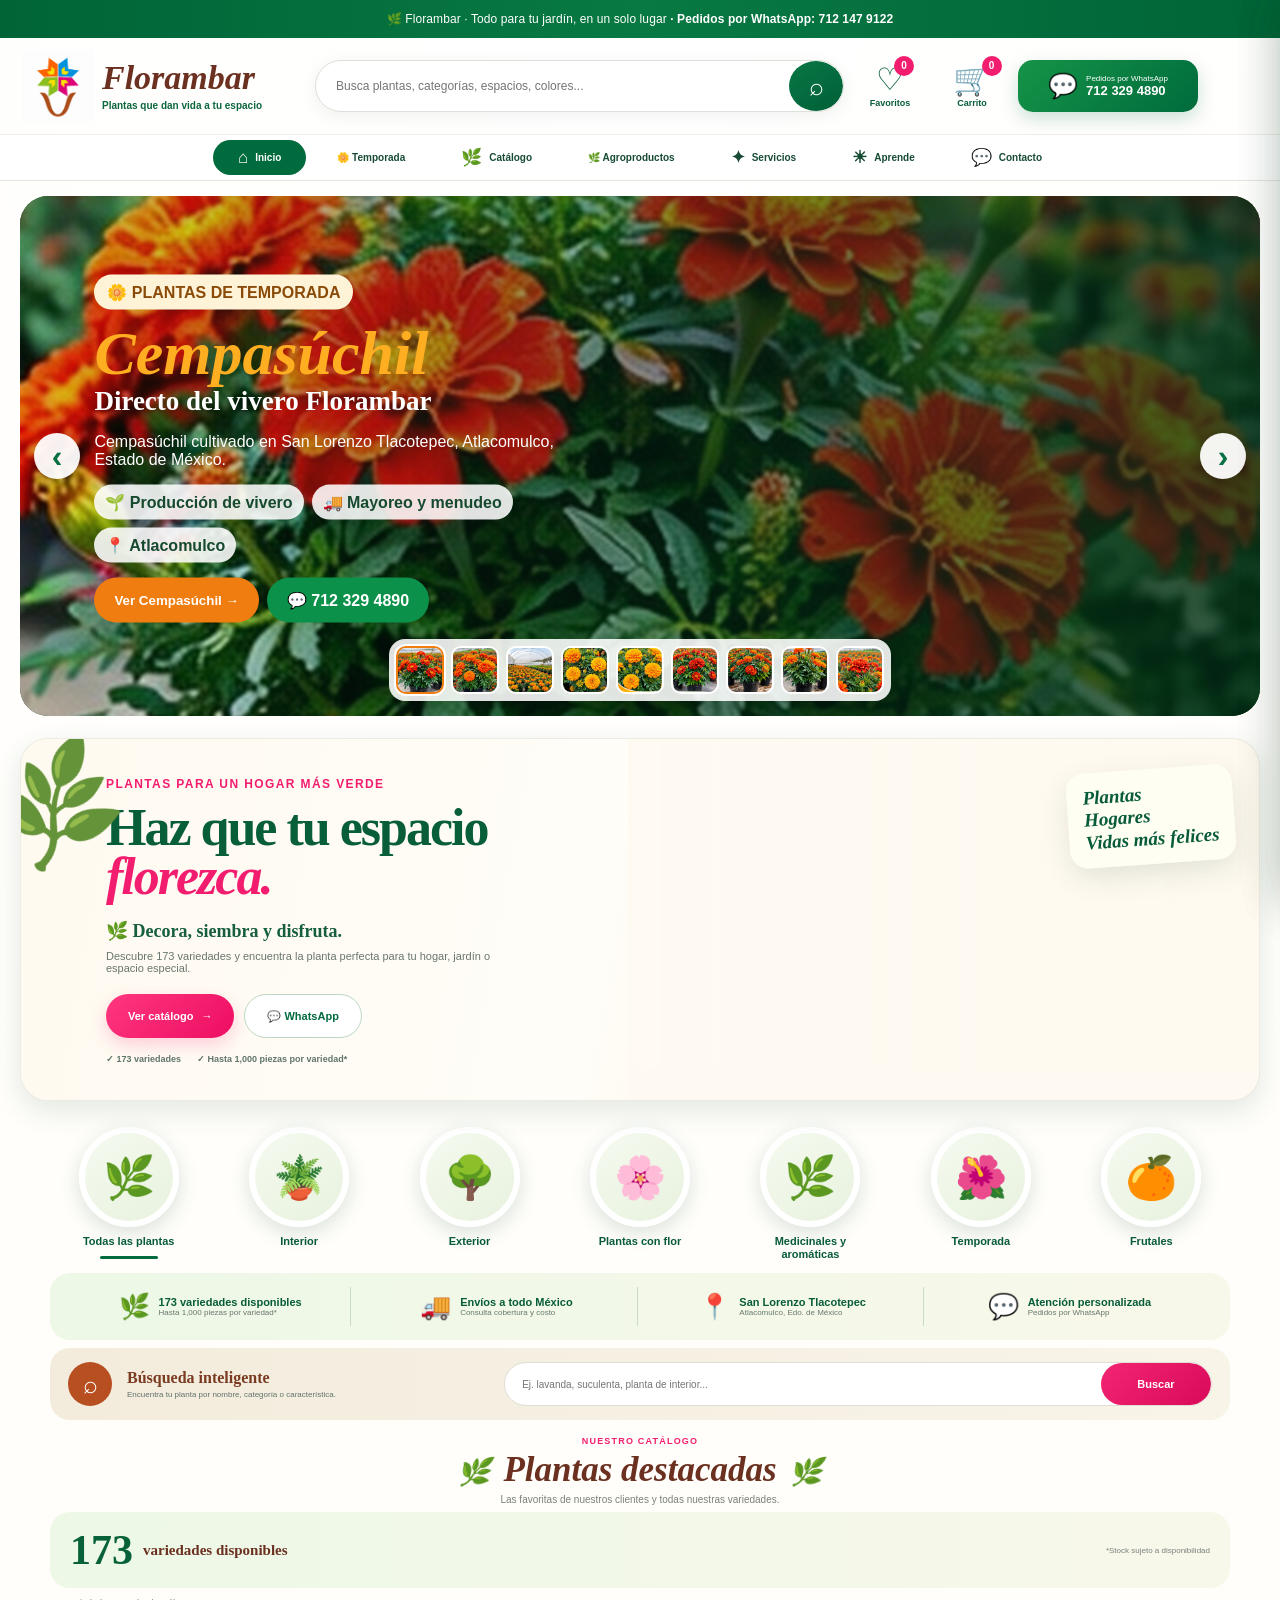
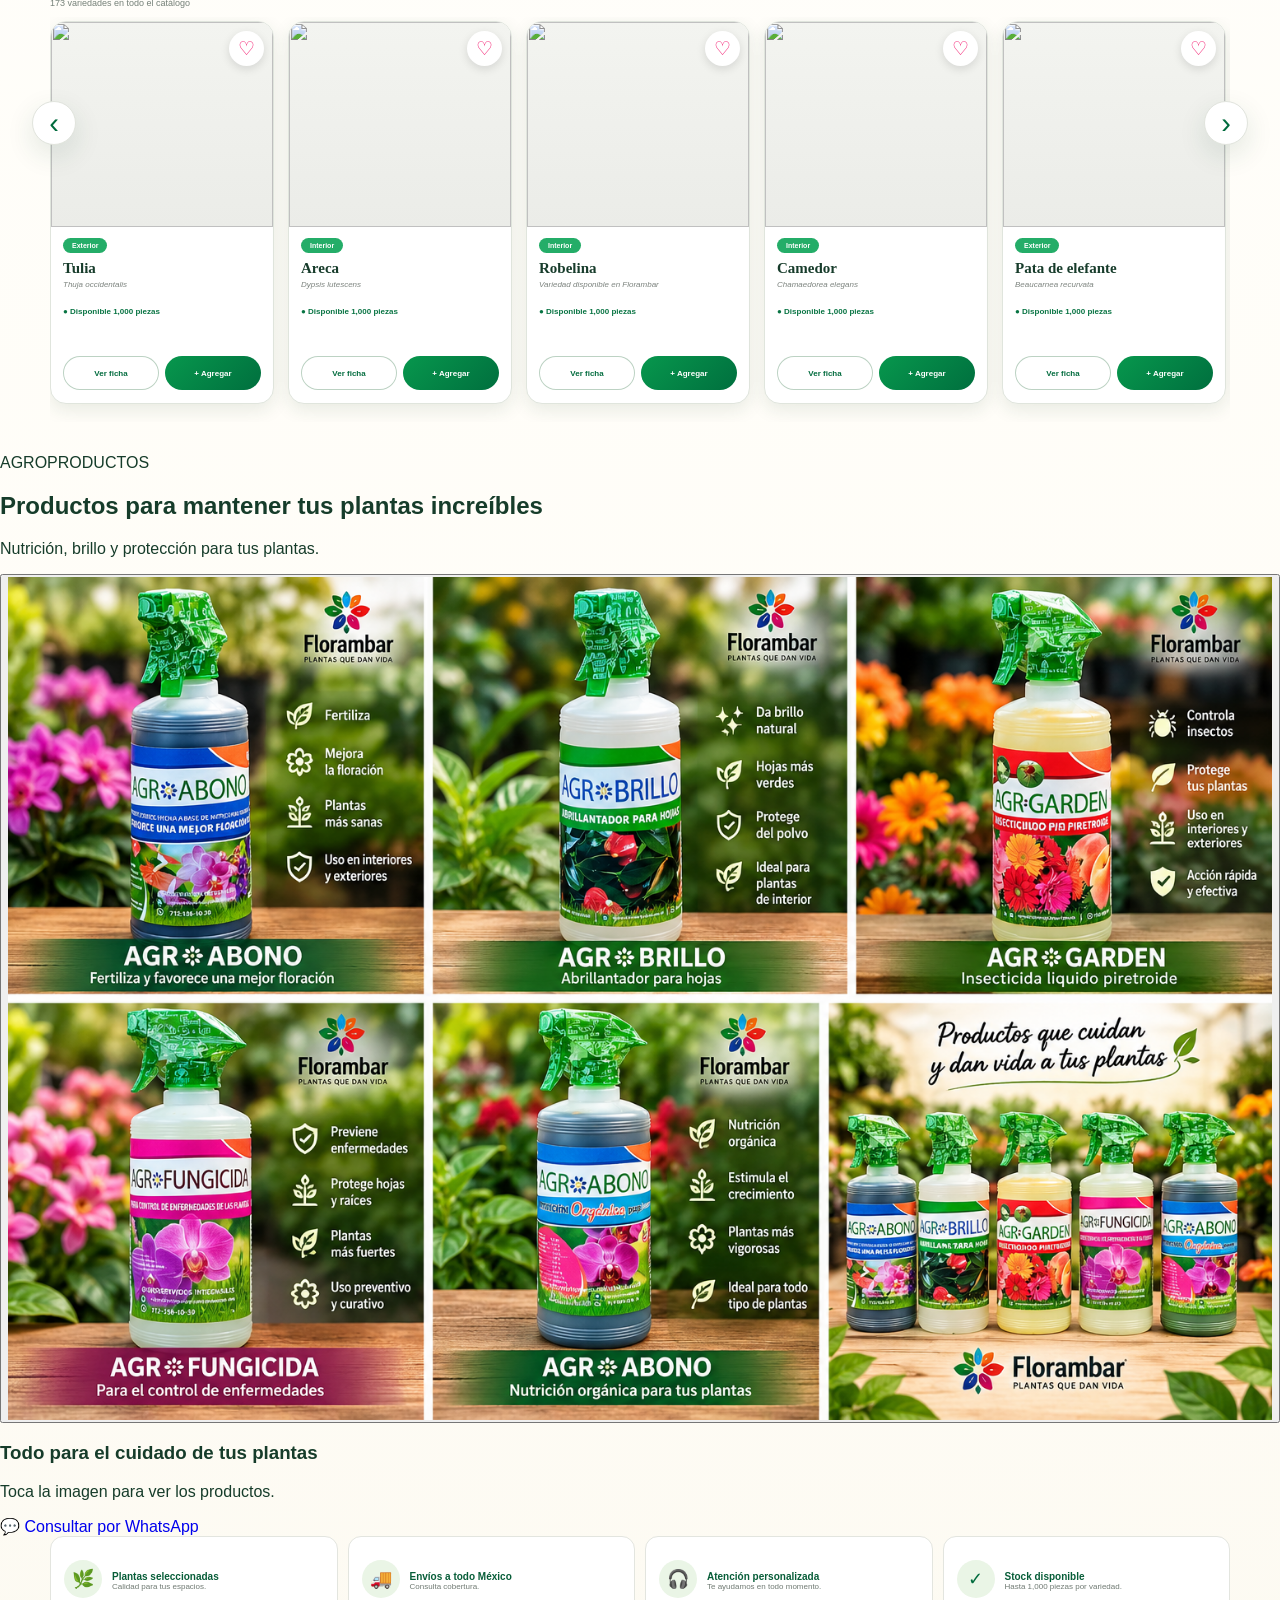
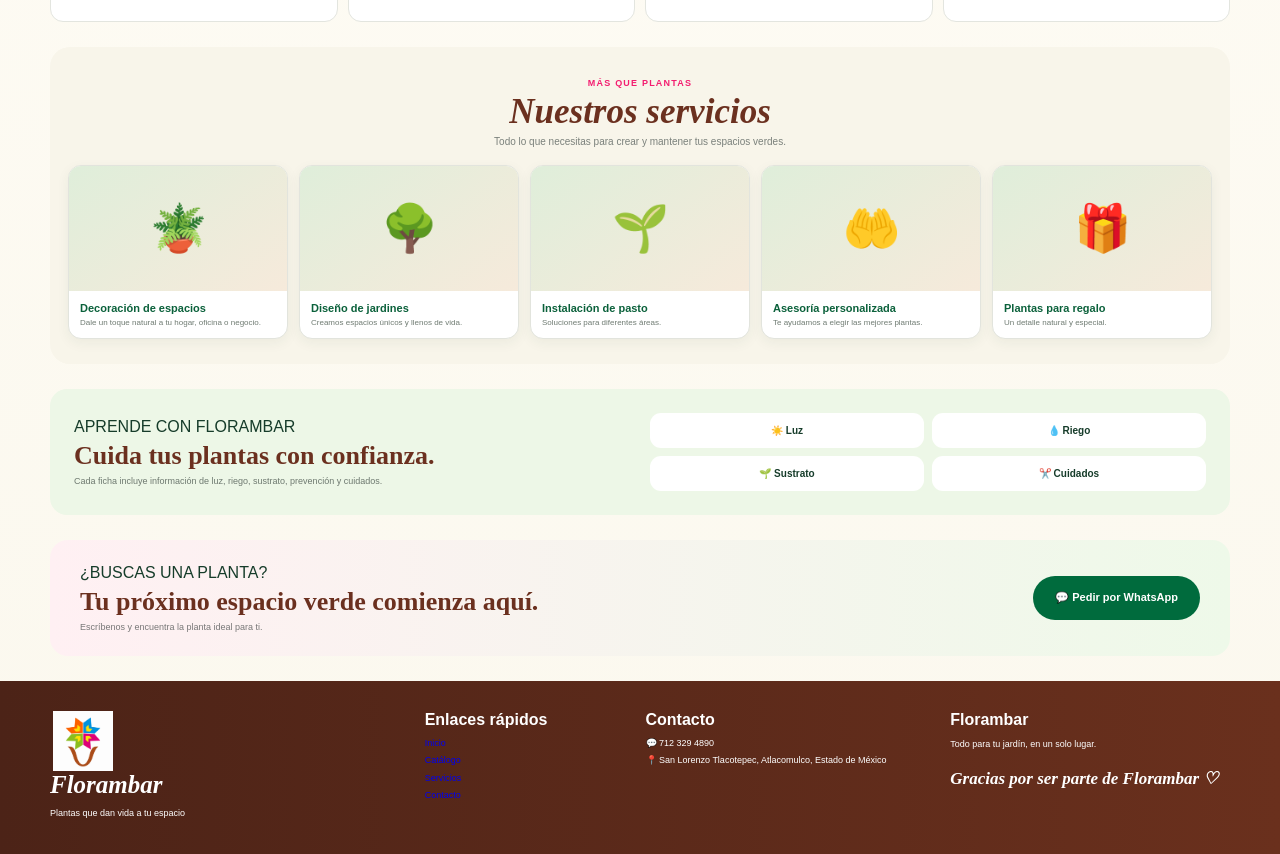
==== index.html @ 89f2dac3 "Force latest Cempasuchil gallery script" ====
<!DOCTYPE html><html lang="es"><head><meta charset="UTF-8"><meta name="viewport" content="width=device-width,initial-scale=1.0"><meta name="theme-color" content="#006b3d"><meta name="description" content="Florambar: catálogo de 173 variedades de plantas para hogar, jardín, interior y exterior en Atlacomulco, Estado de México."><title>Florambar | Plantas que dan vida a tu espacio</title><link rel="canonical" href="https://gertonyvazhez-cloud.github.io/florambar/"><meta name="robots" content="index, follow"><meta property="og:title" content="Florambar | Plantas que dan vida a tu espacio"><meta property="og:description" content="Conoce el catálogo Florambar: plantas para hogar, jardín, interior y exterior."><meta property="og:type" content="website"><meta property="og:url" content="https://gertonyvazhez-cloud.github.io/florambar/"><meta property="og:image" content="https://gertonyvazhez-cloud.github.io/florambar/logo.png"><link rel="icon" href="logo.png"><link rel="stylesheet" href="styles.css?v=8"><link rel="stylesheet" href="theme-reference.css?v=12"></head><body>
<div class="topbar"><span>🌿 Florambar · Todo para tu jardín, en un solo lugar</span><strong>WhatsApp: 712 329 4890</strong></div><header class="header"><a href="#inicio" class="brand"><img src="logo.png" alt="Florambar"><div class="brand-text"><strong>Florambar</strong><small>Plantas que dan vida a tu espacio</small></div></a><div class="header-search"><input id="header-search" type="search" placeholder="Busca plantas, categorías, espacios, colores..." autocomplete="off"><button id="header-search-btn" type="button" aria-label="Buscar">⌕</button></div><button class="header-action" id="open-favorites" type="button" aria-label="Favoritos"><span class="header-action-icon">♡<b id="fav-count">0</b></span><small>Favoritos</small></button><button class="header-action" id="open-cart" type="button" aria-label="Carrito"><span class="header-action-icon">🛒<b id="cart-count">0</b></span><small>Carrito</small></button><a class="header-whatsapp" href="https://wa.me/527123294890" target="_blank" rel="noopener"><span>💬</span><div><small>Pedidos por WhatsApp</small><b>712 329 4890</b></div></a><button class="menu-toggle" id="menu-toggle" type="button" aria-label="Abrir menú" aria-expanded="false" aria-controls="nav">☰</button></header><nav class="nav" id="nav"><a href="#inicio" class="active">Inicio</a><a href="#catalogo">Catálogo</a><a href="#servicios">Servicios</a><a href="#aprende">Aprende</a><a href="#contacto">Contacto</a></nav><main>
<section class="hero" id="inicio"><div class="hero-copy"><span class="hero-eyebrow">PLANTAS PARA UN HOGAR MÁS VERDE</span><h1 class="hero-title">Haz que tu espacio <span>florezca.</span></h1><p class="hero-message">🌿 Decora, siembra y disfruta.</p><p class="hero-secondary">Descubre 173 variedades y encuentra la planta perfecta para tu hogar, jardín o espacio especial.</p><div class="hero-actions"><a href="#catalogo" class="btn pink">Ver catálogo <span>→</span></a><a href="https://wa.me/527123294890" class="btn hero-whatsapp-btn" target="_blank" rel="noopener">💬 WhatsApp</a></div><div class="hero-trust"><span>✓ 173 variedades</span><span>✓ Hasta 1,000 piezas por variedad*</span></div></div><div class="hero-art"><div class="hero-glow"></div><div class="plant-pot"></div><div class="hero-floating-card"></div></div></section>
<section class="promo-strip"><div><b>173</b><span>variedades disponibles</span></div><i></i><div><b>1,000</b><span>piezas por variedad*</span></div><i></i><div><b>WhatsApp</b><span>atención directa</span></div></section><section class="category-section"><div class="mini-heading"><span>EXPLORA FLORAMBAR</span><h2>Encuentra tu planta ideal</h2><p>Elige una categoría.</p></div><div class="quick-cats"><button type="button" data-cat="Todos"><span class="cat-circle">🌿</span><b>Todas las plantas</b></button><button type="button" data-cat="Interior"><span class="cat-circle">🪴</span><b>Interior</b></button><button type="button" data-cat="Exterior"><span class="cat-circle">🌳</span><b>Exterior</b></button><button type="button" data-cat="Plantas con flor"><span class="cat-circle">🌸</span><b>Plantas con flor</b></button><button type="button" data-cat="Medicinales y aromáticas"><span class="cat-circle">🌿</span><b>Medicinales y aromáticas</b></button><button type="button" data-cat="Temporada"><span class="cat-circle">🌺</span><b>Temporada</b></button><button type="button" data-cat="Frutales"><span class="cat-circle">🍊</span><b>Frutales</b></button></div></section><section class="store-highlights"><div><span>🌿</span><p><strong>173 variedades disponibles</strong>Hasta 1,000 piezas por variedad*</p></div><div><span>🚚</span><p><strong>Envíos a todo México</strong>Consulta cobertura y costo</p></div><div><span>📍</span><p><strong>San Lorenzo Tlacotepec</strong>Atlacomulco, Edo. de México</p></div><div><span>💬</span><p><strong>Atención personalizada</strong>Pedidos por WhatsApp</p></div></section><section class="smart-search"><div class="search-icon">⌕</div><div class="search-text"><strong>Búsqueda inteligente</strong><small>Encuentra tu planta por nombre, categoría o característica.</small></div><div class="smart-search-field"><input id="catalog-search" type="search" placeholder="Ej. lavanda, suculenta, planta de interior..." autocomplete="off"><button id="catalog-search-btn" type="button">Buscar</button></div></section><section class="catalog-section" id="catalogo"><div class="section-heading catalog-title"><div><span class="section-eyebrow">NUESTRO CATÁLOGO</span><h2>Plantas destacadas</h2><p>Las favoritas de nuestros clientes y todas nuestras variedades.</p></div></div><div class="total-card"><div><strong id="total-number">173</strong><b id="total-label">variedades disponibles</b></div><small>*Stock sujeto a disponibilidad</small></div><div class="catalog-filter-area"><div class="catalog-filter-title"><span>⚙️</span><b>Filtrar catálogo</b></div><div class="filters" id="filters"><button class="active" data-filter="Todos" type="button">Todas</button><button data-filter="Plantas con flor" type="button">Plantas con flor</button><button data-filter="Interior" type="button">Interior</button><button data-filter="Exterior" type="button">Exterior</button><button data-filter="Frutales" type="button">Frutales</button><button data-filter="Medicinales y aromáticas" type="button">Medicinales y aromáticas</button><button data-filter="Huerto" type="button">Huerto</button><button data-filter="Temporada" type="button">Temporada</button></div></div><div class="availability"><span>🌱</span><div><b>Disponibilidad Florambar</b><strong>Hasta 1,000 piezas por variedad</strong><small>*Sujeto a disponibilidad.</small></div></div><div class="results-info" id="results-info"></div><div class="grid" id="catalog-grid"></div><div class="empty" id="empty" hidden><span>🌱</span><h3>No encontramos esa planta</h3><p>Prueba con otro nombre o categoría.</p><button class="btn orange" id="show-all" type="button">Ver todas las variedades</button></div></section><section class="benefits"><div><span class="benefit-icon">🌿</span><p><b>Plantas seleccionadas</b>Calidad para tus espacios.</p></div><div><span class="benefit-icon">🚚</span><p><b>Envíos a todo México</b>Consulta cobertura.</p></div><div><span class="benefit-icon">🎧</span><p><b>Atención personalizada</b>Te ayudamos en todo momento.</p></div><div><span class="benefit-icon">✓</span><p><b>Stock disponible</b>Hasta 1,000 piezas por variedad.</p></div></section><section class="info-section" id="servicios"><div class="section-heading center services-title"><div><span class="section-eyebrow">MÁS QUE PLANTAS</span><h2>Nuestros servicios</h2><p>Todo lo que necesitas para crear y mantener tus espacios verdes.</p></div></div><div class="service-grid"><article><div class="service-image">🪴</div><div class="service-copy"><h3>Decoración de espacios</h3><p>Dale un toque natural a tu hogar, oficina o negocio.</p></div></article><article><div class="service-image">🌳</div><div class="service-copy"><h3>Diseño de jardines</h3><p>Creamos espacios únicos y llenos de vida.</p></div></article><article><div class="service-image">🌱</div><div class="service-copy"><h3>Instalación de pasto</h3><p>Soluciones para diferentes áreas.</p></div></article><article><div class="service-image">🤲</div><div class="service-copy"><h3>Asesoría personalizada</h3><p>Te ayudamos a elegir las mejores plantas.</p></div></article><article><div class="service-image">🎁</div><div class="service-copy"><h3>Plantas para regalo</h3><p>Un detalle natural y especial.</p></div></article></div></section><section class="learn" id="aprende"><div><span class="eyebrow">APRENDE CON FLORAMBAR</span><h2>Cuida tus plantas con confianza.</h2><p>Cada ficha incluye información de luz, riego, sustrato, prevención y cuidados.</p></div><div class="learn-cards"><span>☀️ Luz</span><span>💧 Riego</span><span>🌱 Sustrato</span><span>✂️ Cuidados</span></div></section><section class="contact" id="contacto"><div><span class="eyebrow">¿BUSCAS UNA PLANTA?</span><h2>Tu próximo espacio verde comienza aquí.</h2><p>Escríbenos y encuentra la planta ideal para ti.</p></div><a class="btn green" href="https://wa.me/527123294890" target="_blank" rel="noopener">💬 Pedir por WhatsApp</a></section></main>
<footer><div class="footer-brand"><img src="logo.png" alt="Florambar"><b>Florambar</b><span>Plantas que dan vida a tu espacio</span></div><div><b>Enlaces rápidos</b><a href="#inicio">Inicio</a><a href="#catalogo">Catálogo</a><a href="#servicios">Servicios</a><a href="#contacto">Contacto</a></div><div><b>Contacto</b><span>💬 712 329 4890</span><span>📍 San Lorenzo Tlacotepec, Atlacomulco, Estado de México</span></div><div class="footer-social"><b>Florambar</b><p>Todo para tu jardín, en un solo lugar.</p><p class="footer-thanks">Gracias por ser parte de Florambar ♡</p></div></footer><nav class="mobile-bottom-nav"><a href="#inicio"><span>⌂</span>Inicio</a><a href="#catalogo"><span>🌿</span>Catálogo</a><a href="#servicios"><span>✦</span>Servicios</a><a href="#aprende"><span>☀</span>Aprende</a><a href="#contacto"><span>💬</span>Contacto</a></nav><div class="overlay" id="overlay"></div><aside class="drawer" id="cart-drawer"><button class="close" data-close type="button">×</button><h2>🛒 Tu carrito</h2><div id="cart-items"></div><div class="cart-bottom"><div>Total de productos: <b id="cart-total">0</b></div><button class="btn green full" id="whatsapp-cart" type="button">💬 Pedir por WhatsApp</button><button class="btn ghost full" id="clear-cart" type="button">Vaciar carrito</button></div></aside><aside class="drawer" id="fav-drawer"><button class="close" data-close type="button">×</button><h2>♡ Favoritos</h2><div id="fav-items"></div></aside><div class="modal" id="product-modal"><div class="modal-box"><button class="close" id="modal-close" type="button">×</button><img id="modal-image" alt=""><div class="modal-body"><span id="modal-cat" class="tag"></span><h2 id="modal-name"></h2><em id="modal-scientific"></em><p id="modal-desc"></p><div class="specs"><div><b>☀️ Luz</b><span id="m-light"></span></div><div><b>💧 Riego</b><span id="m-water"></span></div><div><b>🌱 Sustrato</b><span id="m-substrate"></span></div><div><b>🛡️ Prevención</b><span id="m-pests"></span></div><div><b>🌿 Cuidados</b><span id="m-care"></span></div></div><div class="modal-actions"><button class="btn green" id="modal-add" type="button">🛒 Agregar al carrito</button><a class="btn pink" id="modal-wa" target="_blank" rel="noopener">💬 WhatsApp</a></div></div></div></div><div class="toast" id="toast"></div>
<script src="script.js?v=8"></script><script src="image-upgrades.js?v=6"></script><script src="interaction-fixes.js?v=10"></script><script>
/* Respaldo directo: tocar una foto del catálogo dispara exactamente el botón Ver ficha de esa tarjeta. */
(function(){
 function abrirDesdeFoto(e){
  var img=e.target && e.target.closest ? e.target.closest('#catalog-grid .product-image-wrap img[data-id]') : null;
  if(!img)return;
  e.preventDefault();
  e.stopPropagation();
  var card=img.closest('.product-card');
  var btn=card && card.querySelector('[data-view]');
  if(btn){ btn.click(); return; }
  if(typeof openModal==='function') openModal(Number(img.getAttribute('data-id')));
 }
 document.addEventListener('click',abrirDesdeFoto,true);
 document.addEventListener('touchend',function(e){
  var img=e.target && e.target.closest ? e.target.closest('#catalog-grid .product-image-wrap img[data-id]') : null;
  if(!img)return;
  e.preventDefault();
  abrirDesdeFoto(e);
 },{capture:true,passive:false});
})();
window.addEventListener('load',function(){const btn=document.getElementById('menu-toggle'),nav=document.getElementById('nav');if(!btn||!nav)return;function closeMenu(){nav.classList.remove('open');btn.setAttribute('aria-expanded','false');btn.textContent='☰'}btn.onclick=function(e){e.preventDefault();e.stopPropagation();const opening=!nav.classList.contains('open');nav.classList.toggle('open',opening);btn.setAttribute('aria-expanded',opening?'true':'false');btn.textContent=opening?'×':'☰'};nav.querySelectorAll('a').forEach(a=>a.addEventListener('click',closeMenu));document.addEventListener('click',e=>{if(nav.classList.contains('open')&&!nav.contains(e.target)&&e.target!==btn)closeMenu()})});
</script></body></html>
---- styles.css ----
@import url('./theme-reference.css?v=4');

/* =========================================================
   FLORAMBAR — DISEÑO APROBADO 2026
   Desktop + tablet + móvil con la misma identidad visual
   ========================================================= */
:root{--fb-green:#006b3d;--fb-green2:#0b8b4e;--fb-pink:#f31d70;--fb-pink2:#ff4d8c;--fb-brown:#6b301f;--fb-cream:#fffdf7;--fb-soft:#f2f8ec;--fb-line:#e4e8df;--fb-text:#163c2a;--fb-muted:#788079;--fb-shadow:0 10px 28px rgba(21,78,47,.12);--fb-shadow2:0 18px 48px rgba(20,66,42,.17)}
*{box-sizing:border-box}html{scroll-behavior:smooth;scroll-padding-top:110px}body{margin:0;min-width:320px;overflow-x:hidden;background:radial-gradient(circle at 50% 0,#fff 0,#fffdf7 58%,#fbf8ee 100%);color:var(--fb-text);font-family:Arial,Helvetica,sans-serif}img{display:block;max-width:100%}.plant-photo-loading{filter:saturate(.75);opacity:.82}

/* TOP + HEADER */
.topbar{min-height:38px;padding:7px max(20px,calc((100vw - 1240px)/2));display:flex;align-items:center;justify-content:center;gap:12px;background:linear-gradient(90deg,#006437,#087943,#006437);color:#fff;font-size:12px;letter-spacing:.1px}.topbar span:after{content:'  ·  Pedidos por WhatsApp: 712 147 9122';font-weight:800}.topbar strong{display:none}.header{width:min(1240px,calc(100% - 34px));min-height:96px;margin:auto;display:grid;grid-template-columns:285px minmax(310px,1fr) 72px 72px 180px 52px;align-items:center;gap:10px;background:transparent}.brand{display:flex;align-items:center;gap:7px}.brand img{width:75px;height:72px;object-fit:contain}.brand-text strong{display:block;color:var(--fb-brown);font:italic 700 34px/1 Georgia,serif}.brand-text small{display:block;margin-top:5px;color:#0c663e;font-size:10px;font-weight:700}.header-search{height:52px;display:flex;overflow:hidden;border:1px solid #dce2da;border-radius:999px;background:#fff;box-shadow:0 4px 16px rgba(32,74,49,.07)}.header-search input{width:100%;min-width:0;padding:0 20px;border:0;outline:0;background:transparent;font-size:12px}.header-search button{width:54px;flex:0 0 54px;border:0;border-radius:50%;background:linear-gradient(145deg,#087746,#005f36);color:#fff;font-size:25px}.header-action{height:62px;border:0;background:transparent;color:#075e39;display:flex;flex-direction:column;align-items:center;justify-content:center;gap:3px}.header-action-icon{position:relative;font-size:31px;line-height:1}.header-action-icon b{position:absolute;right:-10px;top:-8px;min-width:20px;height:20px;padding:0 5px;border-radius:99px;background:var(--fb-pink);color:#fff;display:grid;place-items:center;font-size:10px}.header-action small{font-size:9px;font-weight:800}.header-whatsapp{min-height:52px;padding:7px 13px;border-radius:15px;background:linear-gradient(135deg,#159447,#006b3d);color:#fff;display:flex;align-items:center;justify-content:center;gap:8px;box-shadow:0 7px 18px rgba(0,105,58,.2)}.header-whatsapp>span{font-size:24px}.header-whatsapp small,.header-whatsapp b{display:block}.header-whatsapp small{font-size:8px}.header-whatsapp b{font-size:13px}.menu-toggle{display:grid;place-items:center;width:48px;height:48px;border:0;border-radius:50%;background:linear-gradient(145deg,#ff3180,#ef0c61);color:#fff;font-size:20px;box-shadow:0 6px 15px rgba(243,29,112,.22)}
.nav{min-height:47px;padding:5px 12px;display:flex;align-items:center;justify-content:center;gap:6px;border-top:1px solid #f0eee7;border-bottom:1px solid #e6e7df;background:rgba(255,255,255,.96)}.nav a{padding:9px 25px;border-radius:999px;color:#174b34;font-size:10px;font-weight:800}.nav a:hover,.nav a.active{background:var(--fb-green);color:#fff}

/* HERO */
.hero{position:relative;width:min(1240px,calc(100% - 34px));min-height:430px;margin:15px auto 20px;display:grid;grid-template-columns:49% 51%;overflow:hidden;border:1px solid rgba(23,83,50,.08);border-radius:28px;background:#fffaf1;box-shadow:var(--fb-shadow)}.hero:before{content:'🌿';position:absolute;z-index:7;left:-27px;top:7px;font-size:100px;transform:rotate(-25deg);filter:saturate(.75)}.hero-copy{position:relative;z-index:4;padding:55px 38px 48px 85px;background:linear-gradient(100deg,#fffaf0 0%,#fffdf8 92%,rgba(255,255,255,.18));display:flex;flex-direction:column;justify-content:center;align-items:flex-start}.hero-eyebrow{color:var(--fb-pink);font-size:12px;font-weight:900;letter-spacing:1.4px}.hero-title{max-width:530px;margin:12px 0 0;color:#075e38;font:700 60px/.95 Georgia,serif;letter-spacing:-2px}.hero-title span{display:block;color:var(--fb-pink);font-style:italic}.hero-message{margin:17px 0 0;color:#155e3e;font:700 18px/1.35 Georgia,serif}.hero-secondary{max-width:420px;margin:7px 0 0;color:#68766d;font-size:11px}.hero-actions{margin-top:20px;display:flex;gap:10px;flex-wrap:wrap}.btn{min-height:44px;padding:11px 22px;border:0;border-radius:999px;display:inline-flex;align-items:center;justify-content:center;gap:8px;font-size:11px;font-weight:900}.btn.pink{background:linear-gradient(135deg,#ff377f,#ed0d62);color:#fff;box-shadow:0 7px 18px rgba(242,31,112,.2)}.btn.green{background:var(--fb-green);color:#fff}.btn.ghost{border:1px solid #dfe3dd;background:#fff;color:var(--fb-green)}.btn.full{width:100%}.hero-whatsapp-btn{border:1px solid #bcd7c5;background:#fff;color:var(--fb-green)}.hero-trust{margin-top:16px;display:flex;gap:16px;flex-wrap:wrap;color:#60746a;font-size:9px;font-weight:800}.hero-art{position:relative;min-height:430px;background-image:linear-gradient(90deg,rgba(255,255,255,.02),rgba(2,74,40,.04)),url('https://commons.wikimedia.org/wiki/Special:Redirect/file/Indoor%20Monstera%20deliciosa.jpg?width=1600');background-size:cover;background-position:center}.hero-art:after{content:'Plantas\A Hogares\A Vidas más felices';white-space:pre;position:absolute;right:25px;top:30px;padding:14px 16px;border-radius:18px;background:rgba(255,255,244,.88);color:#075b38;font:italic 700 19px/1.18 Georgia,serif;transform:rotate(-4deg);box-shadow:var(--fb-shadow)}.hero-glow,.plant-pot,.hero-floating-card{display:none}

/* CATEGORÍAS + INFO */
.promo-strip{display:none}.category-section,.store-highlights,.smart-search,.catalog-section,.info-section,.benefits,.learn,.contact{width:min(1180px,calc(100% - 34px));margin-left:auto;margin-right:auto}.category-section{margin-bottom:17px}.mini-heading{display:none}.quick-cats{margin-top:0;display:grid;grid-template-columns:repeat(7,1fr);gap:13px}.quick-cats button{padding:6px;border:0;background:transparent;color:#075b38;display:flex;flex-direction:column;align-items:center;gap:8px}.cat-circle{width:100px;height:100px;border:6px solid #fff;border-radius:50%;display:grid;place-items:center;background:linear-gradient(145deg,#f5faef,#e8f2df);box-shadow:0 6px 20px rgba(24,82,48,.16);font-size:42px;transition:.2s}.quick-cats button:hover .cat-circle{transform:translateY(-4px);box-shadow:0 10px 25px rgba(24,82,48,.2)}.quick-cats b{max-width:110px;text-align:center;font-size:11px;line-height:1.2}.quick-cats button:first-child:after{content:'';width:58px;height:3px;border-radius:99px;background:var(--fb-green)}.store-highlights{margin-bottom:20px;padding:14px 20px;display:grid;grid-template-columns:repeat(4,1fr);gap:5px;border-radius:20px;background:linear-gradient(90deg,#edf8e7,#f8f8ea)}.store-highlights>div{padding:5px 14px;display:flex;align-items:center;justify-content:center;gap:9px;border-right:1px solid #c9dbc7}.store-highlights>div:last-child{border:0}.store-highlights>div>span{font-size:25px}.store-highlights p{margin:0;color:#69776d;font-size:8px}.store-highlights strong{display:block;color:#075c38;font-size:11px}.smart-search{margin-bottom:25px;padding:14px 18px;display:grid;grid-template-columns:48px minmax(210px,.75fr) minmax(330px,1.45fr);align-items:center;gap:11px;border-radius:20px;background:linear-gradient(90deg,#f3ecdd,#f8f4e8)}.search-icon{width:44px;height:44px;border-radius:50%;display:grid;place-items:center;background:#b84f20;color:#fff;font-size:25px}.search-text strong{display:block;color:#7a3b21;font:700 16px Georgia,serif}.search-text small{display:block;margin-top:3px;color:#617269;font-size:8px}.smart-search-field{height:44px;display:flex;overflow:hidden;border:1px solid #e1ddd4;border-radius:999px;background:#fff}.smart-search-field input{width:100%;min-width:0;padding:0 17px;border:0;outline:0;background:transparent;font-size:10px}.smart-search-field button{min-width:110px;border:0;border-radius:999px;background:linear-gradient(135deg,#f22573,#d90a59);color:#fff;font-size:11px;font-weight:900}

/* CATÁLOGO */
.catalog-section{position:relative;margin-bottom:32px}.section-heading{text-align:center}.section-eyebrow{color:var(--fb-pink);font-size:9px;font-weight:900;letter-spacing:1.2px}.section-heading h2{margin:4px 0 0;color:var(--fb-brown);font:italic 700 35px/1.05 Georgia,serif}.section-heading p{margin:5px 0 0;color:#7a807b;font-size:10px}.catalog-title{margin-bottom:13px}.catalog-title h2:before,.catalog-title h2:after{content:'🌿';margin:0 12px;font-size:27px}.total-card{min-height:76px;margin-bottom:10px;padding:11px 20px;display:flex;align-items:center;justify-content:space-between;border-radius:20px;background:linear-gradient(90deg,#edf8e7,#f8f8ea)}.total-card>div{display:flex;align-items:center;gap:10px}.total-card strong{color:#07623a;font:700 42px Georgia,serif}.total-card b{color:var(--fb-brown);font:700 15px Georgia,serif}.total-card small{color:#7c817d;font-size:8px}.catalog-filter-area,#filters,.availability{display:none!important}.results-info{min-height:15px;margin:8px 0;color:#758078;font-size:9px}.catalog-carousel-controls{position:relative;height:0;z-index:20}.catalog-arrow{position:absolute;top:150px;z-index:25;width:44px;height:44px;border:1px solid #e1e4dd;border-radius:50%;background:#fff;color:var(--fb-green);font-size:29px;box-shadow:var(--fb-shadow)}.catalog-arrow-prev{left:-18px}.catalog-arrow-next{right:-18px}#catalog-grid{display:flex!important;gap:14px;overflow-x:auto;overflow-y:hidden;padding:4px 2px 18px;scroll-behavior:smooth;scroll-snap-type:x mandatory;scrollbar-width:none}#catalog-grid::-webkit-scrollbar{display:none}#catalog-grid .product-card{position:relative;flex:0 0 calc((100% - 56px)/5);min-width:0;overflow:hidden;scroll-snap-align:start;border:1px solid #e0e5dd;border-radius:16px;background:#fff;box-shadow:0 6px 18px rgba(28,72,44,.10);transition:.2s}#catalog-grid .product-card:hover{transform:translateY(-3px);box-shadow:0 12px 28px rgba(28,72,44,.15)}.product-image-wrap{position:relative;width:100%;height:235px;overflow:hidden;background:linear-gradient(#f3f4f0,#ebece8)}.product-image-wrap>img{width:100%;height:100%;object-fit:cover;object-position:center}.favorite{position:absolute;z-index:5;top:9px;right:9px;width:35px;height:35px;padding:0;border:0;border-radius:50%;display:grid;place-items:center;background:#fff;color:var(--fb-pink);font-size:19px;box-shadow:0 3px 10px rgba(0,0,0,.12)}.favorite.active{background:var(--fb-pink);color:#fff}.product-body{padding:11px 12px 13px;display:flex;flex-direction:column;min-height:176px}.product-body .tag,.modal-body .tag{display:inline-block;align-self:flex-start;padding:4px 9px;border-radius:999px;background:#24ad68;color:#fff;font-size:7px;font-weight:800}.product-body h3{margin:7px 0 0;color:#173c2b;font:700 15px Georgia,serif}.product-scientific{min-height:20px;margin-top:3px;color:#7c837e;font-size:8px;font-style:italic}.product-body p{display:none}.product-stock{margin:7px 0;color:#087443;font-size:8px;font-weight:800}.product-actions{margin-top:auto;display:grid;grid-template-columns:1fr 1fr;gap:6px}.product-actions button{min-height:34px;padding:5px 7px;border-radius:999px;font-size:8px;font-weight:900}.product-actions .view{border:0;background:#fff;color:var(--fb-green);box-shadow:inset 0 0 0 1px #bcd2c3}.product-actions .add{border:0;background:linear-gradient(135deg,#07974d,#006f3e);color:#fff}.empty{padding:30px;text-align:center;border:1px dashed #ccd6cd;border-radius:14px;background:#fff}

/* SERVICIOS / BENEFICIOS / CONTACTO */
.info-section{margin-bottom:25px;padding:25px 18px;border-radius:20px;background:#f8f5ea}.service-grid{margin-top:18px;display:grid;grid-template-columns:repeat(5,1fr);gap:11px}.service-grid article{overflow:hidden;border:1px solid #e2e4dd;border-radius:13px;background:#fff;box-shadow:0 4px 13px rgba(28,70,44,.06)}.service-image{height:125px;display:grid;place-items:center;background:linear-gradient(145deg,#dfeeda,#f6eadb);font-size:46px}.service-copy{padding:11px}.service-copy h3{margin:0;color:#0b613b;font-size:11px}.service-copy p{margin:4px 0 0;color:#6f7b72;font-size:8px}.benefits{margin-bottom:25px;display:grid;grid-template-columns:repeat(4,1fr);gap:10px}.benefits>div{min-height:86px;padding:13px;display:flex;align-items:center;gap:10px;border:1px solid #e3e5df;border-radius:13px;background:#fff}.benefit-icon{width:38px;height:38px;flex:0 0 38px;border-radius:50%;display:grid;place-items:center;background:#eaf5e6;color:var(--fb-green);font-size:18px}.benefits b{display:block;color:#075d38;font-size:10px}.benefits p{margin:3px 0 0;color:#707a73;font-size:8px}.learn{margin-bottom:25px;padding:24px;display:grid;grid-template-columns:1fr 1fr;align-items:center;gap:20px;border-radius:17px;background:#edf7e7}.learn h2{margin:5px 0;color:var(--fb-brown);font:700 26px Georgia,serif}.learn p{margin:0;color:#6d786f;font-size:9px}.learn-cards{display:grid;grid-template-columns:1fr 1fr;gap:8px}.learn-cards span{padding:12px;border-radius:11px;background:#fff;text-align:center;font-size:10px;font-weight:800}.contact{margin-bottom:25px;padding:24px 30px;display:grid;grid-template-columns:1fr auto;align-items:center;gap:18px;border-radius:18px;background:linear-gradient(90deg,#fff0f3,#eef9e9)}.contact h2{margin:5px 0;color:var(--fb-brown);font:700 26px Georgia,serif}.contact p{margin:0;color:#777;font-size:9px}footer{padding:30px max(20px,calc((100vw - 1180px)/2));display:grid;grid-template-columns:1.25fr .7fr 1fr 1fr;gap:25px;background:linear-gradient(90deg,#4c2317,#6a301d);color:#fff}.footer-brand img{width:65px;height:60px;object-fit:contain}.footer-brand b{display:block;font:italic 700 25px Georgia,serif}.footer-brand span,footer a,footer span,footer p{font-size:9px;line-height:1.5}footer>div>b{display:block;margin-bottom:8px}footer a,footer span{display:block;margin:4px 0}.footer-thanks{font:italic 700 17px Georgia,serif}.mobile-bottom-nav{display:none}

/* DRAWERS */
.overlay{position:fixed;inset:0;z-index:200;background:rgba(10,35,23,.4);opacity:0;visibility:hidden;transition:.2s}.overlay.show{opacity:1;visibility:visible}.drawer{position:fixed;z-index:220;top:0;right:0;width:min(410px,94vw);height:100dvh;padding:28px 22px;background:#fff;transform:translateX(105%);transition:.25s;overflow:auto;box-shadow:-18px 0 45px rgba(20,55,36,.2)}.drawer.open{transform:none}.close{border:0;border-radius:50%;background:#f2f3ef;width:40px;height:40px;font-size:25px}.cart-item,.fav-item{display:grid;grid-template-columns:65px 1fr auto;gap:10px;align-items:center;padding:10px 0;border-bottom:1px solid #eee}.cart-item img,.fav-item img{width:65px;height:65px;border-radius:10px;object-fit:cover}.cart-controls{display:flex;gap:8px;align-items:center;margin-top:7px}.cart-controls button,.remove-item{border:0;border-radius:99px;padding:6px 9px}.cart-bottom{position:sticky;bottom:0;padding-top:15px;background:#fff}

/* FICHA TÉCNICA — como la referencia aprobada */
.modal{position:fixed;inset:0;z-index:300;padding:22px;display:none;align-items:center;justify-content:center;overflow:auto;background:rgba(8,31,20,.58)}.modal.show{display:flex}.modal-box{position:relative;width:min(1120px,96vw);max-height:92vh;margin:auto;overflow:hidden;display:grid;grid-template-columns:minmax(390px,45%) minmax(0,55%);grid-template-rows:auto 1fr;border-radius:24px;background:#fff;box-shadow:0 28px 80px rgba(8,38,23,.3)}.modal-box>#modal-image{grid-column:1;grid-row:1 / span 2;width:100%;height:100%;min-height:650px;max-height:92vh;object-fit:cover;object-position:center;background:#edf3e9}.modal-box>#ficha-navigation{grid-column:2;grid-row:1;margin:0!important;padding:19px 24px 9px!important;border-bottom:1px solid #edf0eb}.modal-body{grid-column:2;grid-row:2;min-width:0;overflow-y:auto;padding:16px 32px 32px!important}.modal-body .tag{font-size:9px}.modal-body h2{margin:10px 0 3px;color:var(--fb-brown);font:700 36px/1.05 Georgia,serif}.modal-body>em{display:block;color:#7b837e;font-size:13px}.modal-body>p{margin:12px 0;line-height:1.55;color:#647067;font-size:11px}.specs{display:grid;grid-template-columns:1fr 1fr;gap:10px}.specs>div{padding:13px;border-radius:13px;background:#f6f8f4;border:1px solid #edf0ea}.specs>div b{display:block;color:#087043;font-size:10px}.specs>div span{display:block;margin-top:5px;color:#68736b;font-size:9px;line-height:1.35}.modal-actions{margin-top:14px;display:grid;grid-template-columns:1.2fr 1fr;gap:9px}.modal .close{position:absolute;z-index:30;top:12px;right:12px;background:#fff;box-shadow:0 3px 12px rgba(0,0,0,.15)}.toast{position:fixed;z-index:500;left:50%;bottom:28px;transform:translate(-50%,30px);padding:10px 16px;border-radius:99px;background:#173c2b;color:#fff;opacity:0;visibility:hidden;transition:.2s}.toast.show{opacity:1;visibility:visible;transform:translate(-50%,0)}

/* TABLET */
@media(max-width:1050px){.header{grid-template-columns:235px minmax(220px,1fr) 58px 58px 150px 48px}.brand img{width:62px;height:58px}.brand-text strong{font-size:26px}.brand-text small{font-size:8px}.nav a{padding:8px 16px}.hero{grid-template-columns:50% 50%}.hero-copy{padding-left:55px}.hero-title{font-size:47px}.cat-circle{width:78px;height:78px;font-size:33px}.quick-cats{gap:6px}#catalog-grid .product-card{flex-basis:calc((100% - 42px)/4)}.service-grid{grid-template-columns:repeat(3,1fr)}}

/* MÓVIL */
@media(max-width:700px){body{padding-bottom:72px}.topbar{min-height:32px;padding:6px 8px;white-space:nowrap;overflow:hidden;text-overflow:ellipsis;font-size:9px}.topbar span{overflow:hidden;text-overflow:ellipsis}.header{width:100%;min-height:72px;padding:7px 10px;grid-template-columns:minmax(0,1fr) 48px 48px 48px;gap:4px;border-bottom:1px solid #eee9df}.brand{gap:3px}.brand img{width:51px;height:49px}.brand-text strong{font-size:21px}.brand-text small{font-size:7px;line-height:1.1}.header-search,.header-whatsapp{display:none}.header-action{width:48px;height:48px}.header-action-icon{font-size:24px}.header-action small{font-size:7px}.menu-toggle{width:46px;height:46px;font-size:18px}.nav{position:absolute;top:104px;left:8px;right:8px;z-index:120;display:none;padding:8px;flex-direction:column;align-items:stretch;gap:3px;border:1px solid #e5e6df;border-radius:15px;box-shadow:0 18px 38px rgba(20,62,38,.2)}.nav.open{display:flex}.nav a{width:100%;padding:11px;text-align:center}
.hero{width:calc(100% - 16px);min-height:0;margin:9px auto 14px;grid-template-columns:1fr;border-radius:20px}.hero:before{font-size:60px;left:-22px;top:5px}.hero-copy{min-height:285px;padding:31px 22px 27px 38px}.hero-eyebrow{font-size:9px}.hero-title{max-width:340px;font-size:40px;line-height:.96}.hero-message{font-size:14px}.hero-secondary{font-size:9px}.hero-actions{margin-top:15px}.hero-actions .btn{min-height:40px;padding:9px 16px}.hero-trust{font-size:8px}.hero-art{min-height:260px;background-position:center}.hero-art:after{right:12px;top:13px;padding:9px 11px;font-size:13px}
.category-section,.store-highlights,.smart-search,.catalog-section,.info-section,.benefits,.learn,.contact{width:calc(100% - 16px)}.quick-cats{display:flex;gap:8px;overflow-x:auto;padding:3px 2px 10px;scroll-snap-type:x proximity;scrollbar-width:none}.quick-cats::-webkit-scrollbar{display:none}.quick-cats button{flex:0 0 82px;scroll-snap-align:start}.cat-circle{width:68px;height:68px;border-width:4px;font-size:29px}.quick-cats b{font-size:8px}.store-highlights{padding:9px;grid-template-columns:1fr 1fr;gap:7px}.store-highlights>div{min-height:56px;padding:7px;justify-content:flex-start;border:0;border-radius:11px;background:rgba(255,255,255,.62)}.store-highlights>div>span{font-size:20px}.store-highlights strong{font-size:9px}.store-highlights p{font-size:7px}.smart-search{padding:12px;grid-template-columns:38px 1fr;gap:8px;border-radius:15px}.search-icon{width:36px;height:36px;font-size:20px}.search-text strong{font-size:13px}.search-text small{font-size:7px}.smart-search-field{grid-column:1/-1;width:100%;height:42px}.smart-search-field input{font-size:10px}.smart-search-field button{min-width:82px}.section-heading h2{font-size:27px}.catalog-title h2:before,.catalog-title h2:after{margin:0 5px;font-size:20px}.total-card{min-height:66px;padding:10px 12px}.total-card strong{font-size:31px}.total-card b{font-size:10px}.total-card small{max-width:90px;text-align:right;font-size:7px}#catalog-grid{gap:10px;padding-bottom:16px}#catalog-grid .product-card{flex:0 0 calc((100% - 10px)/2);border-radius:13px}.product-image-wrap{height:175px}.product-body{padding:9px;min-height:160px}.product-body .tag{max-width:100%;overflow:hidden;text-overflow:ellipsis;white-space:nowrap;font-size:6px}.product-body h3{font-size:12px}.product-scientific,.product-stock{font-size:7px}.product-actions{grid-template-columns:1fr}.product-actions button{min-height:32px;font-size:8px}.favorite{top:7px;right:7px;width:30px;height:30px}.catalog-arrow{top:112px;width:36px;height:36px;font-size:23px}.catalog-arrow-prev{left:-8px}.catalog-arrow-next{right:-8px}.info-section{padding:20px 10px}.service-grid{display:flex;gap:9px;overflow-x:auto;scrollbar-width:none}.service-grid article{flex:0 0 72%;max-width:260px}.benefits{grid-template-columns:1fr 1fr;gap:7px}.benefits>div{min-height:74px;padding:9px}.learn{padding:18px;grid-template-columns:1fr;gap:12px}.learn h2,.contact h2{font-size:22px}.contact{padding:18px;grid-template-columns:1fr;text-align:center}.contact .btn{width:100%}footer{padding:25px 18px 90px;grid-template-columns:1fr 1fr;gap:20px}.footer-brand{grid-column:1/-1}.mobile-bottom-nav{position:fixed;z-index:150;left:0;right:0;bottom:0;width:100%;min-height:66px;padding:5px 3px;display:grid;grid-template-columns:repeat(5,1fr);border-top:1px solid #e3e6df;background:rgba(255,255,255,.97);box-shadow:0 -6px 20px rgba(21,64,39,.08);backdrop-filter:blur(10px)}.mobile-bottom-nav a{display:flex;flex-direction:column;align-items:center;justify-content:center;gap:2px;color:#536158;font-size:8px}.mobile-bottom-nav a:first-child{color:var(--fb-green);font-weight:900}.mobile-bottom-nav a span{font-size:20px}
.modal{padding:9px;align-items:flex-start}.modal-box{width:100%;max-width:520px;max-height:calc(100dvh - 18px);margin:auto;display:flex;flex-direction:column;overflow-y:auto;border-radius:19px}.modal-box>#modal-image{order:1;width:100%;height:300px;min-height:300px;max-height:300px;object-fit:cover}.modal-box>#ficha-navigation{order:2;flex:0 0 auto;padding:10px 12px!important}.modal-body{order:3;width:100%;overflow:visible;padding:10px 18px 24px!important}.modal-body h2{font-size:27px}.specs{grid-template-columns:1fr 1fr;gap:7px}.modal-actions{grid-template-columns:1fr;gap:7px}.modal .close{top:10px;right:10px}}
@media(max-width:390px){.brand-text strong{font-size:19px}.brand-text small{display:none}.header{grid-template-columns:minmax(0,1fr) 44px 44px 44px}.header-action{width:44px}.menu-toggle{width:42px;height:42px}.hero-copy{padding-left:31px}.hero-title{font-size:35px}.hero-art{min-height:225px}#catalog-grid .product-card{flex-basis:76%}.product-image-wrap{height:205px}.benefits{grid-template-columns:1fr}.specs{grid-template-columns:1fr}}
---- theme-reference.css ----
/* Florambar — ajustes finales de tamaño y navegación */
a,a:link,a:visited,a:hover,a:active{text-decoration:none!important}
.brand,.brand:link,.brand:visited,.brand:hover,.brand:active{color:inherit!important;text-decoration:none!important}
.brand-text strong{color:#6b301f!important;text-decoration:none!important}.brand-text small{color:#0c663e!important;text-decoration:none!important}
.menu-toggle{display:none!important}
.hero{min-height:330px!important}.hero-copy{min-height:330px!important;padding-top:38px!important;padding-bottom:36px!important}.hero-art{min-height:330px!important;height:330px!important;background-image:linear-gradient(90deg,rgba(255,253,247,.04),rgba(255,245,226,.08)),url('https://commons.wikimedia.org/wiki/Special:Redirect/file/Potted%20Plants%20%289198472766%29.jpg?width=1600')!important;background-size:cover!important;background-position:center!important;filter:none!important}.hero-title{font-size:52px!important}
.product-image-wrap{height:205px!important}.product-image-wrap>img{width:100%!important;height:100%!important;object-fit:cover!important;object-position:center!important;image-rendering:auto!important;filter:none!important}
.category-section{margin-bottom:6px!important}.store-highlights{margin-top:0!important;margin-bottom:8px!important}.smart-search{margin-top:0!important;margin-bottom:10px!important}.catalog-section{margin-top:0!important}.catalog-title{margin-top:0!important;margin-bottom:7px!important}.results-info{margin-top:4px!important;margin-bottom:4px!important}
.nav a{display:inline-flex!important;align-items:center!important;gap:7px!important}.nav a:before{font-size:17px;line-height:1}.nav a[href="#inicio"]:before{content:'⌂'}.nav a[href="#catalogo"]:before{content:'🌿'}.nav a[href="#servicios"]:before{content:'✦'}.nav a[href="#aprende"]:before{content:'☀'}.nav a[href="#contacto"]:before{content:'💬'}
@media(min-width:701px){.catalog-arrow{top:84px!important}}
.modal-box{position:relative!important}
#product-modal img,#modal-image{image-rendering:auto!important;filter:none!important;backface-visibility:hidden!important}
/* El modal real usa la clase show. Mientras la ficha está abierta no debe aparecer el menú flotante. */
body:has(#product-modal.show) .menu-toggle,body:has(#product-modal.show) #menu-toggle{display:none!important;visibility:hidden!important;pointer-events:none!important}
body:has(#product-modal.show) .nav{display:none!important}
#ficha-prev,#ficha-next{position:absolute!important;z-index:999!important;top:50%!important;transform:translateY(-50%)!important;width:50px!important;min-width:50px!important;height:50px!important;min-height:50px!important;padding:0!important;margin:0!important;border:1px solid rgba(0,107,61,.14)!important;border-radius:50%!important;background:rgba(255,255,255,.96)!important;color:#006b3d!important;box-shadow:0 5px 16px rgba(24,72,45,.22)!important;display:grid!important;place-items:center!important;font-size:0!important;line-height:1!important;cursor:pointer!important;pointer-events:auto!important}
#ficha-prev{left:18px!important;right:auto!important}#ficha-next{left:calc(50% - 68px)!important;right:auto!important}
#ficha-prev:before{content:'‹';font-size:35px;line-height:1}#ficha-next:before{content:'›';font-size:35px;line-height:1}
#ficha-prev span,#ficha-next span{display:none!important}
#ficha-position{position:absolute!important;z-index:999!important;top:14px!important;left:25%!important;transform:translateX(-50%)!important;padding:5px 10px!important;border-radius:999px!important;background:rgba(255,255,255,.90)!important;color:#315844!important;font-size:10px!important;font-weight:800!important;box-shadow:0 3px 12px rgba(30,65,44,.10)!important;pointer-events:none!important}
#ficha-navigation{pointer-events:none!important;position:absolute!important;inset:0!important;width:0!important;height:0!important;margin:0!important;padding:0!important;background:transparent!important;border:0!important}
@media(max-width:1050px){.hero{min-height:310px!important}.hero-copy{min-height:310px!important;padding-top:32px!important;padding-bottom:30px!important}.hero-art{min-height:310px!important;height:310px!important}.hero-title{font-size:43px!important}}
@media(max-width:700px){
.menu-toggle{display:grid!important;place-items:center!important;position:relative!important;z-index:1201!important;cursor:pointer!important;touch-action:manipulation!important;-webkit-tap-highlight-color:transparent!important}.nav{display:none!important}.nav.open{display:flex!important;position:fixed!important;z-index:1200!important;top:104px!important;right:10px!important;left:10px!important;width:auto!important;max-height:calc(100dvh - 124px)!important;min-height:0!important;overflow:auto!important;padding:14px!important;flex-direction:column!important;align-items:stretch!important;justify-content:flex-start!important;gap:7px!important;border:1px solid #e1e7df!important;border-radius:20px!important;background:#fff!important;box-shadow:0 20px 55px rgba(19,65,42,.24)!important}.nav.open a{display:flex!important;width:100%!important;padding:13px 16px!important;border-radius:12px!important;font-size:13px!important;text-align:left!important;color:#174b34!important}.nav.open a:hover,.nav.open a.active{background:#006b3d!important;color:#fff!important}
body:has(#product-modal.show) .menu-toggle,body:has(#product-modal.show) #menu-toggle{display:none!important;visibility:hidden!important;pointer-events:none!important}
.hero{min-height:0!important}.hero-copy{min-height:245px!important;padding-top:27px!important;padding-bottom:24px!important}.hero-art{min-height:190px!important;height:190px!important}.hero-title{font-size:36px!important}.product-image-wrap{height:180px!important}.category-section{margin-bottom:3px!important}.store-highlights{margin-bottom:6px!important}.smart-search{margin-bottom:8px!important}
#ficha-prev,#ficha-next{top:150px!important;width:42px!important;min-width:42px!important;height:42px!important;min-height:42px!important}#ficha-prev{left:10px!important;right:auto!important}#ficha-next{left:auto!important;right:10px!important}#ficha-position{top:10px!important;left:50%!important}
}
@media(max-width:390px){.hero-copy{min-height:225px!important}.hero-art{min-height:175px!important;height:175px!important}.hero-title{font-size:33px!important}}
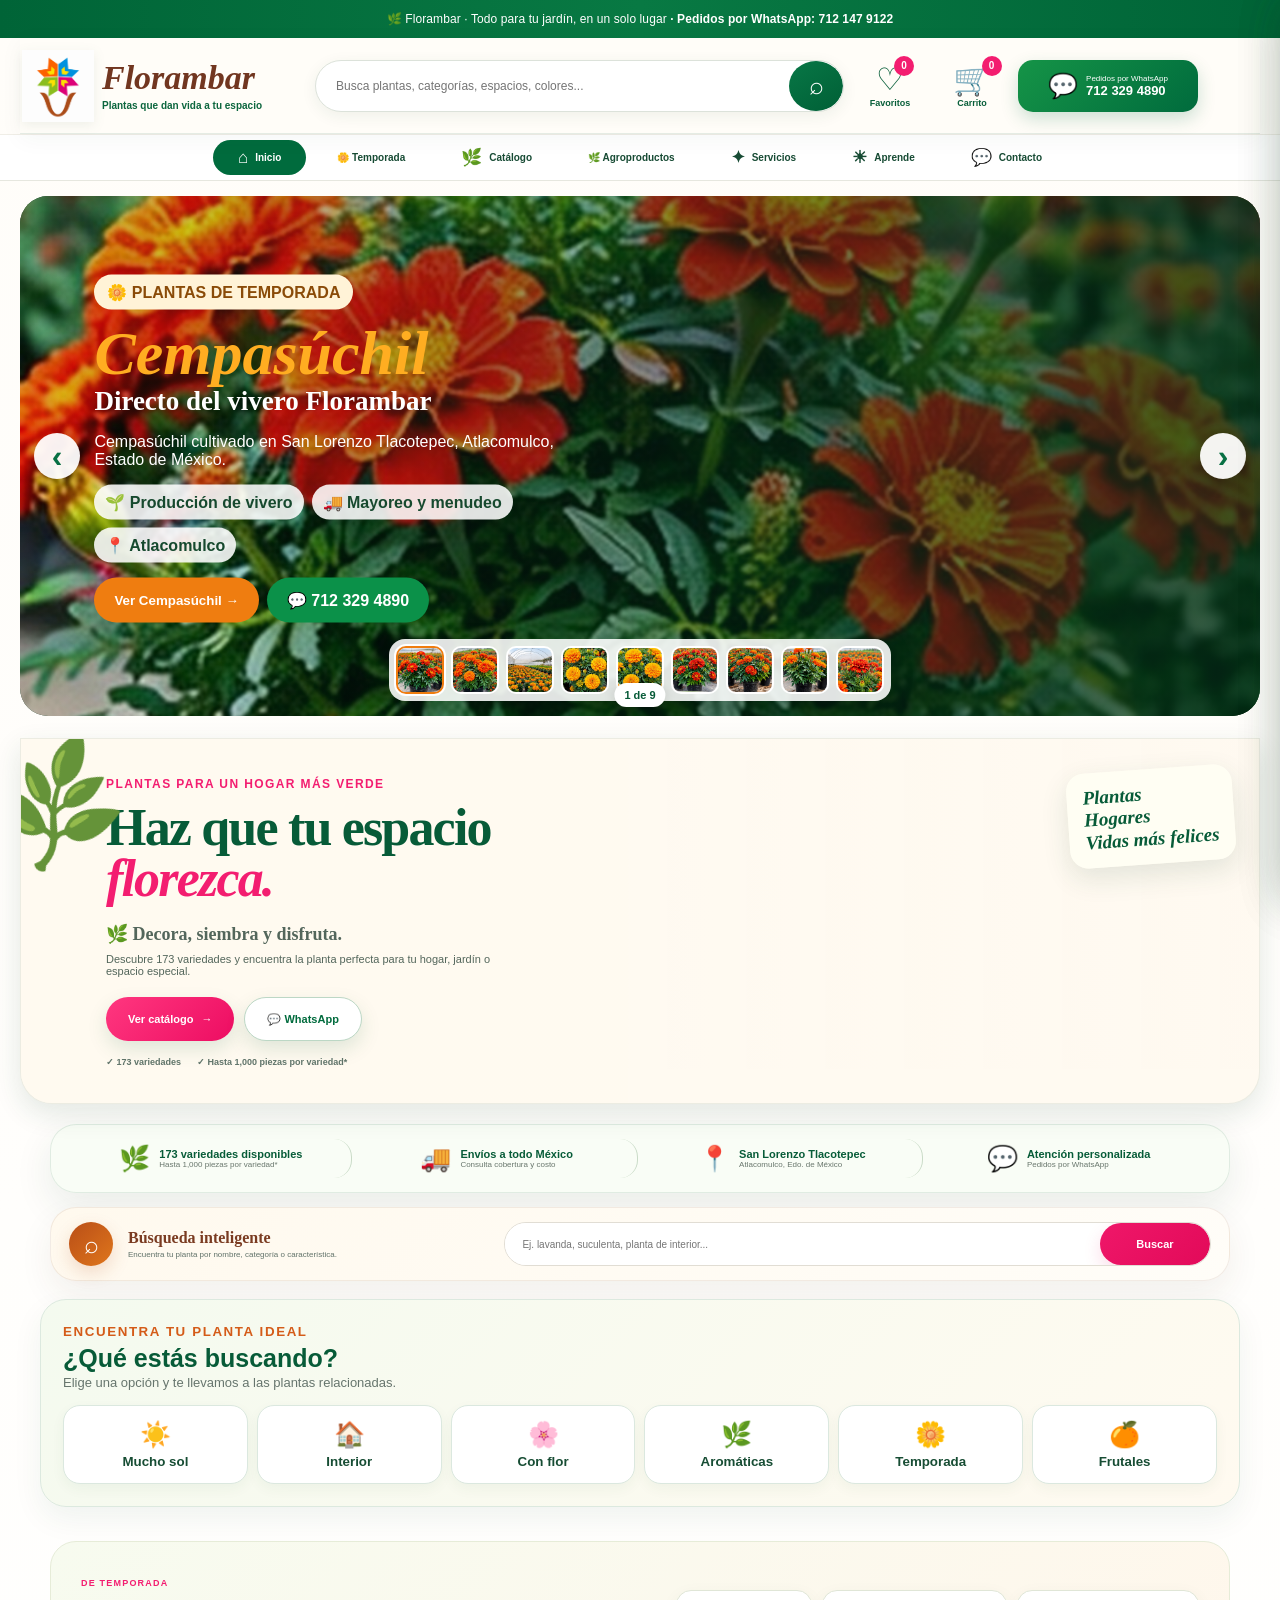
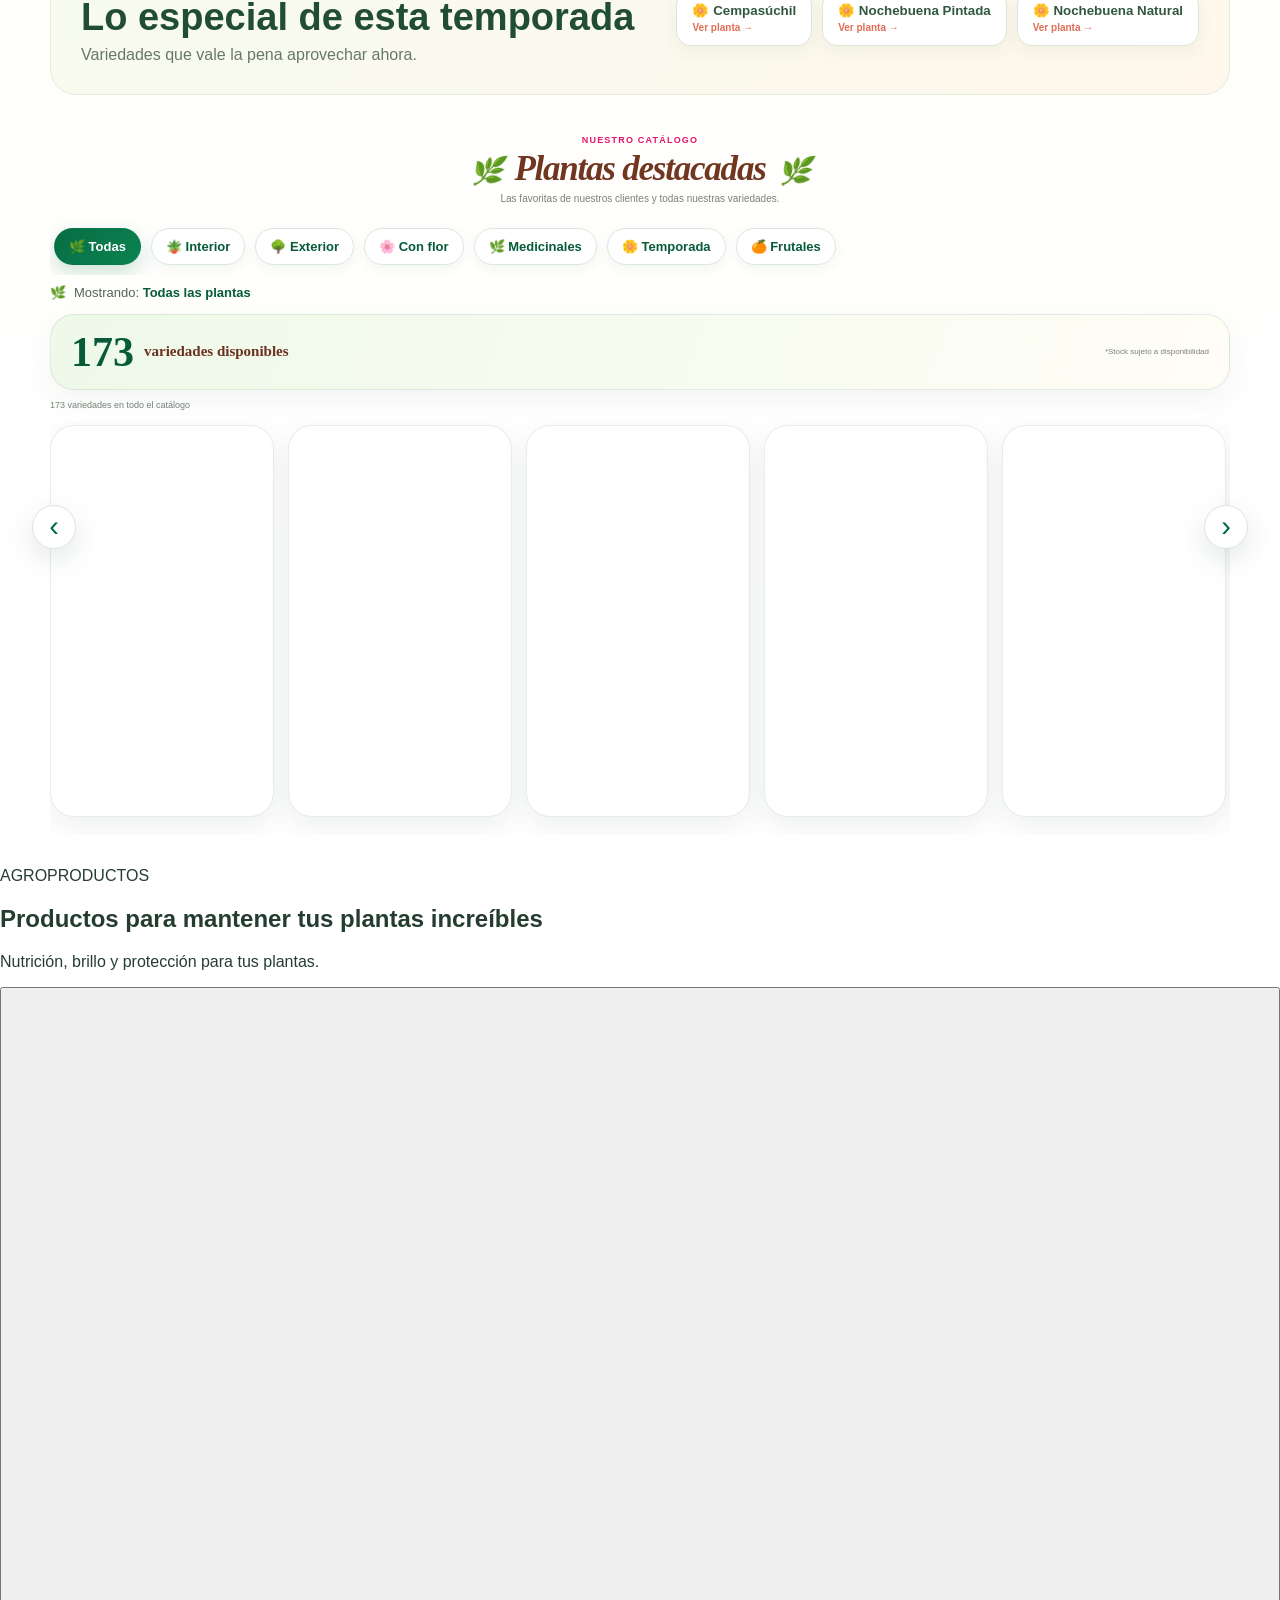
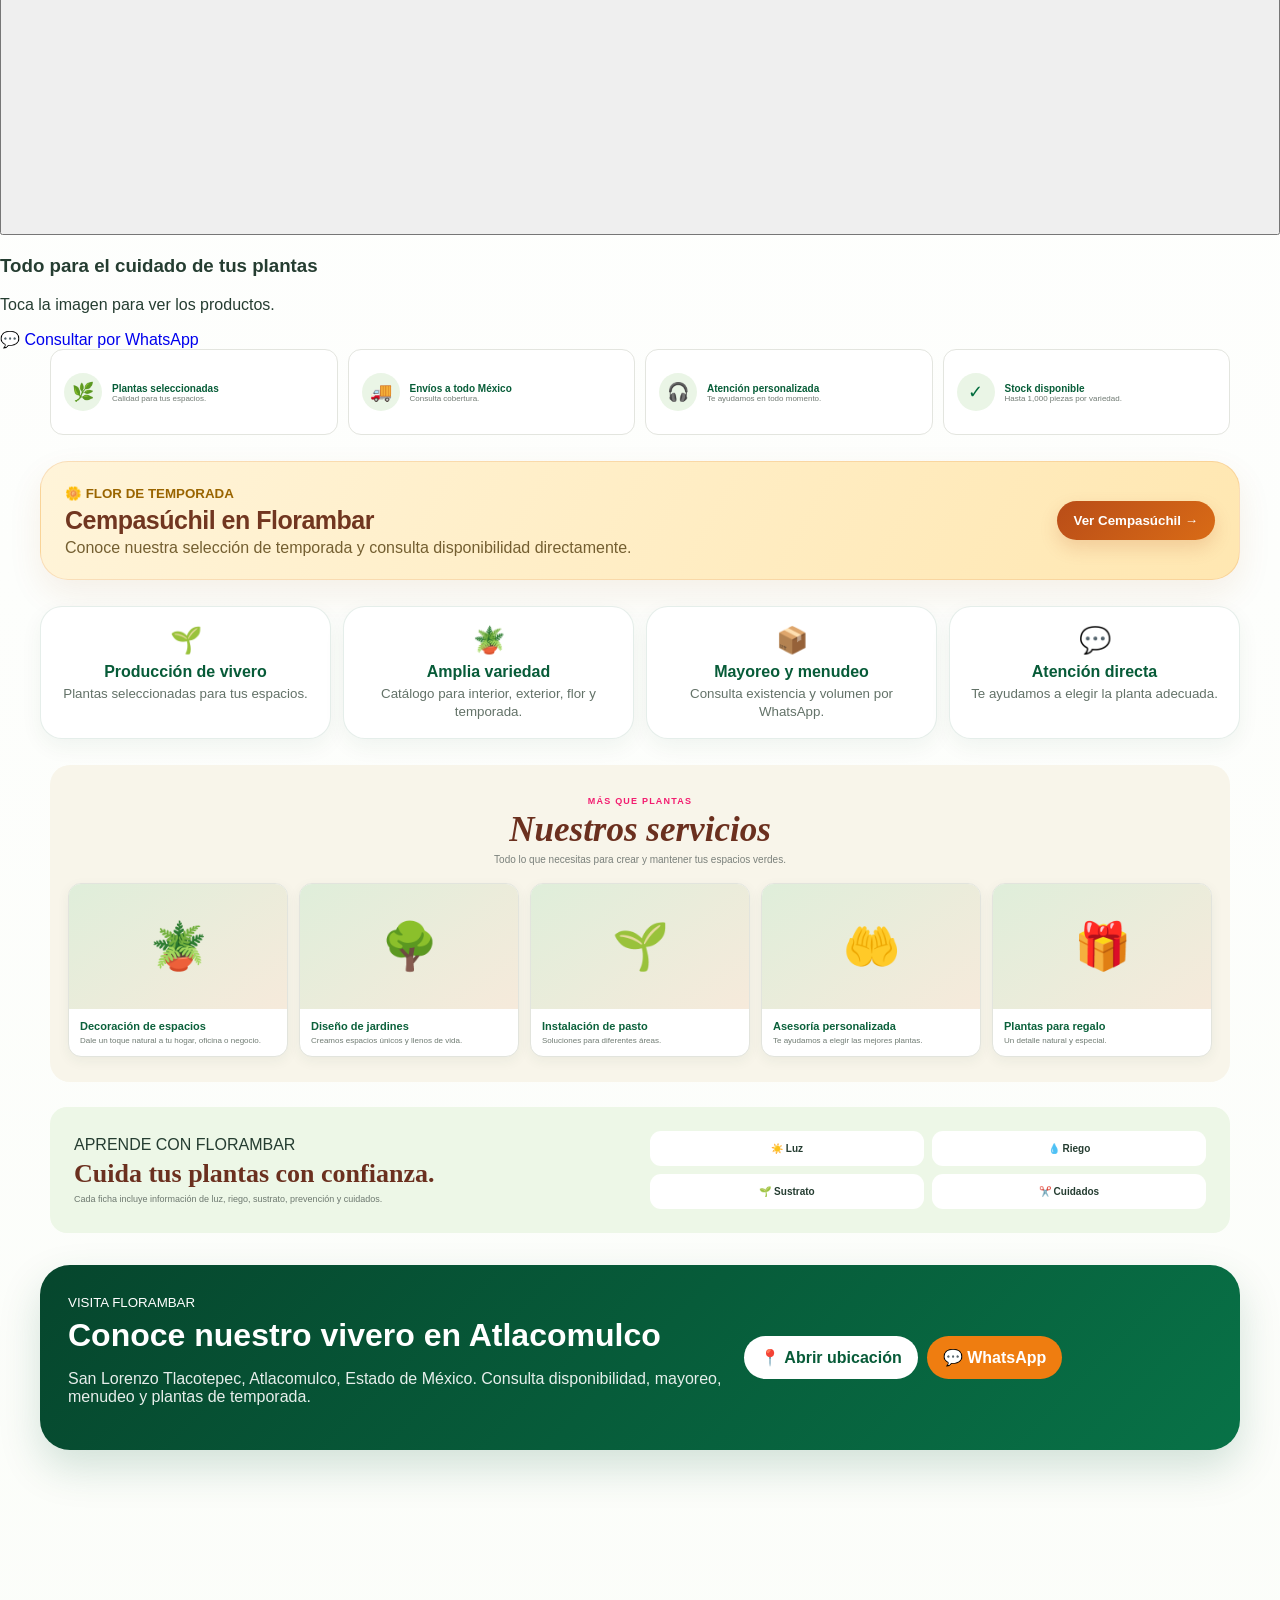
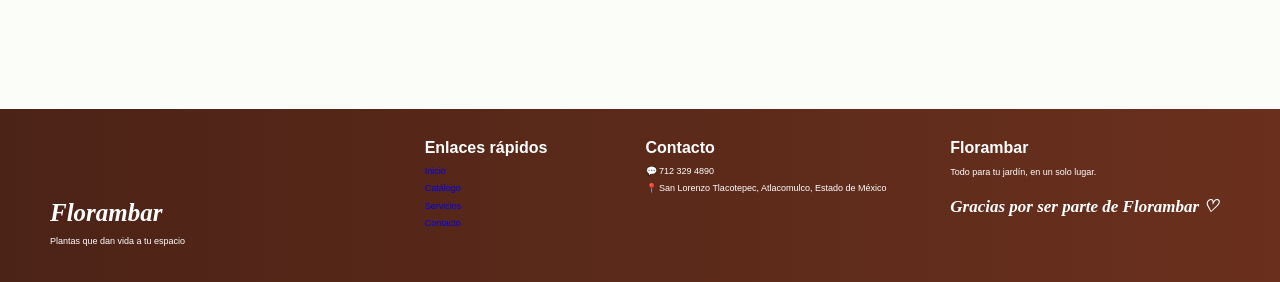
==== commit 49d31be9: "Activa mejoras finales de experiencia Florambar" ====
--- a/index.html
+++ b/index.html
@@ -1,28 +1,9 @@
-<!DOCTYPE html><html lang="es"><head><meta charset="UTF-8"><meta name="viewport" content="width=device-width,initial-scale=1.0"><meta name="theme-color" content="#006b3d"><meta name="description" content="Florambar: catálogo de 173 variedades de plantas para hogar, jardín, interior y exterior en Atlacomulco, Estado de México."><title>Florambar | Plantas que dan vida a tu espacio</title><link rel="canonical" href="https://gertonyvazhez-cloud.github.io/florambar/"><meta name="robots" content="index, follow"><meta property="og:title" content="Florambar | Plantas que dan vida a tu espacio"><meta property="og:description" content="Conoce el catálogo Florambar: plantas para hogar, jardín, interior y exterior."><meta property="og:type" content="website"><meta property="og:url" content="https://gertonyvazhez-cloud.github.io/florambar/"><meta property="og:image" content="https://gertonyvazhez-cloud.github.io/florambar/logo.png"><link rel="icon" href="logo.png"><link rel="stylesheet" href="styles.css?v=8"><link rel="stylesheet" href="theme-reference.css?v=12"></head><body>
+<!DOCTYPE html><html lang="es"><head><meta charset="UTF-8"><meta name="viewport" content="width=device-width,initial-scale=1.0"><meta name="theme-color" content="#006b3d"><meta name="description" content="Florambar: catálogo de 173 variedades de plantas para hogar, jardín, interior y exterior en Atlacomulco, Estado de México."><title>Florambar | Plantas que dan vida a tu espacio</title><link rel="canonical" href="https://gertonyvazhez-cloud.github.io/florambar/"><meta name="robots" content="index, follow"><meta property="og:title" content="Florambar | Plantas que dan vida a tu espacio"><meta property="og:description" content="Conoce el catálogo Florambar: plantas para hogar, jardín, interior y exterior."><meta property="og:type" content="website"><meta property="og:url" content="https://gertonyvazhez-cloud.github.io/florambar/"><meta property="og:image" content="https://gertonyvazhez-cloud.github.io/florambar/logo.png"><link rel="icon" href="logo.png"><link rel="stylesheet" href="styles.css?v=8"><link rel="stylesheet" href="theme-reference.css?v=12"><link rel="stylesheet" href="store-experience.css?v=2"></head><body>
 <div class="topbar"><span>🌿 Florambar · Todo para tu jardín, en un solo lugar</span><strong>WhatsApp: 712 329 4890</strong></div><header class="header"><a href="#inicio" class="brand"><img src="logo.png" alt="Florambar"><div class="brand-text"><strong>Florambar</strong><small>Plantas que dan vida a tu espacio</small></div></a><div class="header-search"><input id="header-search" type="search" placeholder="Busca plantas, categorías, espacios, colores..." autocomplete="off"><button id="header-search-btn" type="button" aria-label="Buscar">⌕</button></div><button class="header-action" id="open-favorites" type="button" aria-label="Favoritos"><span class="header-action-icon">♡<b id="fav-count">0</b></span><small>Favoritos</small></button><button class="header-action" id="open-cart" type="button" aria-label="Carrito"><span class="header-action-icon">🛒<b id="cart-count">0</b></span><small>Carrito</small></button><a class="header-whatsapp" href="https://wa.me/527123294890" target="_blank" rel="noopener"><span>💬</span><div><small>Pedidos por WhatsApp</small><b>712 329 4890</b></div></a><button class="menu-toggle" id="menu-toggle" type="button" aria-label="Abrir menú" aria-expanded="false" aria-controls="nav">☰</button></header><nav class="nav" id="nav"><a href="#inicio" class="active">Inicio</a><a href="#catalogo">Catálogo</a><a href="#servicios">Servicios</a><a href="#aprende">Aprende</a><a href="#contacto">Contacto</a></nav><main>
 <section class="hero" id="inicio"><div class="hero-copy"><span class="hero-eyebrow">PLANTAS PARA UN HOGAR MÁS VERDE</span><h1 class="hero-title">Haz que tu espacio <span>florezca.</span></h1><p class="hero-message">🌿 Decora, siembra y disfruta.</p><p class="hero-secondary">Descubre 173 variedades y encuentra la planta perfecta para tu hogar, jardín o espacio especial.</p><div class="hero-actions"><a href="#catalogo" class="btn pink">Ver catálogo <span>→</span></a><a href="https://wa.me/527123294890" class="btn hero-whatsapp-btn" target="_blank" rel="noopener">💬 WhatsApp</a></div><div class="hero-trust"><span>✓ 173 variedades</span><span>✓ Hasta 1,000 piezas por variedad*</span></div></div><div class="hero-art"><div class="hero-glow"></div><div class="plant-pot"></div><div class="hero-floating-card"></div></div></section>
 <section class="promo-strip"><div><b>173</b><span>variedades disponibles</span></div><i></i><div><b>1,000</b><span>piezas por variedad*</span></div><i></i><div><b>WhatsApp</b><span>atención directa</span></div></section><section class="category-section"><div class="mini-heading"><span>EXPLORA FLORAMBAR</span><h2>Encuentra tu planta ideal</h2><p>Elige una categoría.</p></div><div class="quick-cats"><button type="button" data-cat="Todos"><span class="cat-circle">🌿</span><b>Todas las plantas</b></button><button type="button" data-cat="Interior"><span class="cat-circle">🪴</span><b>Interior</b></button><button type="button" data-cat="Exterior"><span class="cat-circle">🌳</span><b>Exterior</b></button><button type="button" data-cat="Plantas con flor"><span class="cat-circle">🌸</span><b>Plantas con flor</b></button><button type="button" data-cat="Medicinales y aromáticas"><span class="cat-circle">🌿</span><b>Medicinales y aromáticas</b></button><button type="button" data-cat="Temporada"><span class="cat-circle">🌺</span><b>Temporada</b></button><button type="button" data-cat="Frutales"><span class="cat-circle">🍊</span><b>Frutales</b></button></div></section><section class="store-highlights"><div><span>🌿</span><p><strong>173 variedades disponibles</strong>Hasta 1,000 piezas por variedad*</p></div><div><span>🚚</span><p><strong>Envíos a todo México</strong>Consulta cobertura y costo</p></div><div><span>📍</span><p><strong>San Lorenzo Tlacotepec</strong>Atlacomulco, Edo. de México</p></div><div><span>💬</span><p><strong>Atención personalizada</strong>Pedidos por WhatsApp</p></div></section><section class="smart-search"><div class="search-icon">⌕</div><div class="search-text"><strong>Búsqueda inteligente</strong><small>Encuentra tu planta por nombre, categoría o característica.</small></div><div class="smart-search-field"><input id="catalog-search" type="search" placeholder="Ej. lavanda, suculenta, planta de interior..." autocomplete="off"><button id="catalog-search-btn" type="button">Buscar</button></div></section><section class="catalog-section" id="catalogo"><div class="section-heading catalog-title"><div><span class="section-eyebrow">NUESTRO CATÁLOGO</span><h2>Plantas destacadas</h2><p>Las favoritas de nuestros clientes y todas nuestras variedades.</p></div></div><div class="total-card"><div><strong id="total-number">173</strong><b id="total-label">variedades disponibles</b></div><small>*Stock sujeto a disponibilidad</small></div><div class="catalog-filter-area"><div class="catalog-filter-title"><span>⚙️</span><b>Filtrar catálogo</b></div><div class="filters" id="filters"><button class="active" data-filter="Todos" type="button">Todas</button><button data-filter="Plantas con flor" type="button">Plantas con flor</button><button data-filter="Interior" type="button">Interior</button><button data-filter="Exterior" type="button">Exterior</button><button data-filter="Frutales" type="button">Frutales</button><button data-filter="Medicinales y aromáticas" type="button">Medicinales y aromáticas</button><button data-filter="Huerto" type="button">Huerto</button><button data-filter="Temporada" type="button">Temporada</button></div></div><div class="availability"><span>🌱</span><div><b>Disponibilidad Florambar</b><strong>Hasta 1,000 piezas por variedad</strong><small>*Sujeto a disponibilidad.</small></div></div><div class="results-info" id="results-info"></div><div class="grid" id="catalog-grid"></div><div class="empty" id="empty" hidden><span>🌱</span><h3>No encontramos esa planta</h3><p>Prueba con otro nombre o categoría.</p><button class="btn orange" id="show-all" type="button">Ver todas las variedades</button></div></section><section class="benefits"><div><span class="benefit-icon">🌿</span><p><b>Plantas seleccionadas</b>Calidad para tus espacios.</p></div><div><span class="benefit-icon">🚚</span><p><b>Envíos a todo México</b>Consulta cobertura.</p></div><div><span class="benefit-icon">🎧</span><p><b>Atención personalizada</b>Te ayudamos en todo momento.</p></div><div><span class="benefit-icon">✓</span><p><b>Stock disponible</b>Hasta 1,000 piezas por variedad.</p></div></section><section class="info-section" id="servicios"><div class="section-heading center services-title"><div><span class="section-eyebrow">MÁS QUE PLANTAS</span><h2>Nuestros servicios</h2><p>Todo lo que necesitas para crear y mantener tus espacios verdes.</p></div></div><div class="service-grid"><article><div class="service-image">🪴</div><div class="service-copy"><h3>Decoración de espacios</h3><p>Dale un toque natural a tu hogar, oficina o negocio.</p></div></article><article><div class="service-image">🌳</div><div class="service-copy"><h3>Diseño de jardines</h3><p>Creamos espacios únicos y llenos de vida.</p></div></article><article><div class="service-image">🌱</div><div class="service-copy"><h3>Instalación de pasto</h3><p>Soluciones para diferentes áreas.</p></div></article><article><div class="service-image">🤲</div><div class="service-copy"><h3>Asesoría personalizada</h3><p>Te ayudamos a elegir las mejores plantas.</p></div></article><article><div class="service-image">🎁</div><div class="service-copy"><h3>Plantas para regalo</h3><p>Un detalle natural y especial.</p></div></article></div></section><section class="learn" id="aprende"><div><span class="eyebrow">APRENDE CON FLORAMBAR</span><h2>Cuida tus plantas con confianza.</h2><p>Cada ficha incluye información de luz, riego, sustrato, prevención y cuidados.</p></div><div class="learn-cards"><span>☀️ Luz</span><span>💧 Riego</span><span>🌱 Sustrato</span><span>✂️ Cuidados</span></div></section><section class="contact" id="contacto"><div><span class="eyebrow">¿BUSCAS UNA PLANTA?</span><h2>Tu próximo espacio verde comienza aquí.</h2><p>Escríbenos y encuentra la planta ideal para ti.</p></div><a class="btn green" href="https://wa.me/527123294890" target="_blank" rel="noopener">💬 Pedir por WhatsApp</a></section></main>
 <footer><div class="footer-brand"><img src="logo.png" alt="Florambar"><b>Florambar</b><span>Plantas que dan vida a tu espacio</span></div><div><b>Enlaces rápidos</b><a href="#inicio">Inicio</a><a href="#catalogo">Catálogo</a><a href="#servicios">Servicios</a><a href="#contacto">Contacto</a></div><div><b>Contacto</b><span>💬 712 329 4890</span><span>📍 San Lorenzo Tlacotepec, Atlacomulco, Estado de México</span></div><div class="footer-social"><b>Florambar</b><p>Todo para tu jardín, en un solo lugar.</p><p class="footer-thanks">Gracias por ser parte de Florambar ♡</p></div></footer><nav class="mobile-bottom-nav"><a href="#inicio"><span>⌂</span>Inicio</a><a href="#catalogo"><span>🌿</span>Catálogo</a><a href="#servicios"><span>✦</span>Servicios</a><a href="#aprende"><span>☀</span>Aprende</a><a href="#contacto"><span>💬</span>Contacto</a></nav><div class="overlay" id="overlay"></div><aside class="drawer" id="cart-drawer"><button class="close" data-close type="button">×</button><h2>🛒 Tu carrito</h2><div id="cart-items"></div><div class="cart-bottom"><div>Total de productos: <b id="cart-total">0</b></div><button class="btn green full" id="whatsapp-cart" type="button">💬 Pedir por WhatsApp</button><button class="btn ghost full" id="clear-cart" type="button">Vaciar carrito</button></div></aside><aside class="drawer" id="fav-drawer"><button class="close" data-close type="button">×</button><h2>♡ Favoritos</h2><div id="fav-items"></div></aside><div class="modal" id="product-modal"><div class="modal-box"><button class="close" id="modal-close" type="button">×</button><img id="modal-image" alt=""><div class="modal-body"><span id="modal-cat" class="tag"></span><h2 id="modal-name"></h2><em id="modal-scientific"></em><p id="modal-desc"></p><div class="specs"><div><b>☀️ Luz</b><span id="m-light"></span></div><div><b>💧 Riego</b><span id="m-water"></span></div><div><b>🌱 Sustrato</b><span id="m-substrate"></span></div><div><b>🛡️ Prevención</b><span id="m-pests"></span></div><div><b>🌿 Cuidados</b><span id="m-care"></span></div></div><div class="modal-actions"><button class="btn green" id="modal-add" type="button">🛒 Agregar al carrito</button><a class="btn pink" id="modal-wa" target="_blank" rel="noopener">💬 WhatsApp</a></div></div></div></div><div class="toast" id="toast"></div>
 <script src="script.js?v=8"></script><script src="image-upgrades.js?v=6"></script><script src="interaction-fixes.js?v=10"></script><script>
-/* Respaldo directo: tocar una foto del catálogo dispara exactamente el botón Ver ficha de esa tarjeta. */
-(function(){
- function abrirDesdeFoto(e){
-  var img=e.target && e.target.closest ? e.target.closest('#catalog-grid .product-image-wrap img[data-id]') : null;
-  if(!img)return;
-  e.preventDefault();
-  e.stopPropagation();
-  var card=img.closest('.product-card');
-  var btn=card && card.querySelector('[data-view]');
-  if(btn){ btn.click(); return; }
-  if(typeof openModal==='function') openModal(Number(img.getAttribute('data-id')));
- }
- document.addEventListener('click',abrirDesdeFoto,true);
- document.addEventListener('touchend',function(e){
-  var img=e.target && e.target.closest ? e.target.closest('#catalog-grid .product-image-wrap img[data-id]') : null;
-  if(!img)return;
-  e.preventDefault();
-  abrirDesdeFoto(e);
- },{capture:true,passive:false});
-})();
+(function(){function abrirDesdeFoto(e){var img=e.target&&e.target.closest?e.target.closest('#catalog-grid .product-image-wrap img[data-id]'):null;if(!img)return;e.preventDefault();e.stopPropagation();var card=img.closest('.product-card');var btn=card&&card.querySelector('[data-view]');if(btn){btn.click();return;}if(typeof openModal==='function')openModal(Number(img.getAttribute('data-id')));}document.addEventListener('click',abrirDesdeFoto,true);document.addEventListener('touchend',function(e){var img=e.target&&e.target.closest?e.target.closest('#catalog-grid .product-image-wrap img[data-id]'):null;if(!img)return;e.preventDefault();abrirDesdeFoto(e);},{capture:true,passive:false});})();
 window.addEventListener('load',function(){const btn=document.getElementById('menu-toggle'),nav=document.getElementById('nav');if(!btn||!nav)return;function closeMenu(){nav.classList.remove('open');btn.setAttribute('aria-expanded','false');btn.textContent='☰'}btn.onclick=function(e){e.preventDefault();e.stopPropagation();const opening=!nav.classList.contains('open');nav.classList.toggle('open',opening);btn.setAttribute('aria-expanded',opening?'true':'false');btn.textContent=opening?'×':'☰'};nav.querySelectorAll('a').forEach(a=>a.addEventListener('click',closeMenu));document.addEventListener('click',e=>{if(nav.classList.contains('open')&&!nav.contains(e.target)&&e.target!==btn)closeMenu()})});
-</script></body></html>+</script><script src="store-upgrades.js?v=2"></script><script src="store-experience.js?v=2"></script></body></html>
--- a/theme-reference.css
+++ b/theme-reference.css
@@ -1,29 +1,35 @@
-/* Florambar — ajustes finales de tamaño y navegación */
-a,a:link,a:visited,a:hover,a:active{text-decoration:none!important}
-.brand,.brand:link,.brand:visited,.brand:hover,.brand:active{color:inherit!important;text-decoration:none!important}
-.brand-text strong{color:#6b301f!important;text-decoration:none!important}.brand-text small{color:#0c663e!important;text-decoration:none!important}
-.menu-toggle{display:none!important}
-.hero{min-height:330px!important}.hero-copy{min-height:330px!important;padding-top:38px!important;padding-bottom:36px!important}.hero-art{min-height:330px!important;height:330px!important;background-image:linear-gradient(90deg,rgba(255,253,247,.04),rgba(255,245,226,.08)),url('https://commons.wikimedia.org/wiki/Special:Redirect/file/Potted%20Plants%20%289198472766%29.jpg?width=1600')!important;background-size:cover!important;background-position:center!important;filter:none!important}.hero-title{font-size:52px!important}
-.product-image-wrap{height:205px!important}.product-image-wrap>img{width:100%!important;height:100%!important;object-fit:cover!important;object-position:center!important;image-rendering:auto!important;filter:none!important}
-.category-section{margin-bottom:6px!important}.store-highlights{margin-top:0!important;margin-bottom:8px!important}.smart-search{margin-top:0!important;margin-bottom:10px!important}.catalog-section{margin-top:0!important}.catalog-title{margin-top:0!important;margin-bottom:7px!important}.results-info{margin-top:4px!important;margin-bottom:4px!important}
-.nav a{display:inline-flex!important;align-items:center!important;gap:7px!important}.nav a:before{font-size:17px;line-height:1}.nav a[href="#inicio"]:before{content:'⌂'}.nav a[href="#catalogo"]:before{content:'🌿'}.nav a[href="#servicios"]:before{content:'✦'}.nav a[href="#aprende"]:before{content:'☀'}.nav a[href="#contacto"]:before{content:'💬'}
+/* Florambar — premium visual refresh. Functional behavior intentionally untouched. */
+:root{--fl-green:#075b38;--fl-green2:#0b7a4c;--fl-cream:#fffaf0;--fl-paper:#fffdf8;--fl-brown:#713620;--fl-orange:#d96b16;--fl-line:rgba(7,91,56,.10);--fl-shadow:0 14px 38px rgba(24,68,44,.09)}
+html{scroll-behavior:smooth}body{background:linear-gradient(180deg,#fffdf9 0%,#fff 48%,#fbfdf9 100%)!important;color:#253d31!important}a,a:link,a:visited,a:hover,a:active{text-decoration:none!important}.brand,.brand:link,.brand:visited,.brand:hover,.brand:active{color:inherit!important;text-decoration:none!important}.brand-text strong{color:var(--fl-brown)!important}.brand-text small{color:#0c663e!important}.menu-toggle{display:none!important}
+/* Keep only the catalog category navigation already in use. */
+.category-section,.category-section .quick-cats{display:none!important}
+/* Header */
+.site-header,.header{background:rgba(255,253,248,.96)!important;backdrop-filter:blur(14px);-webkit-backdrop-filter:blur(14px);border-bottom:1px solid var(--fl-line)!important;box-shadow:0 5px 22px rgba(31,67,47,.045)!important}.brand img,.logo img{filter:drop-shadow(0 3px 6px rgba(42,73,54,.08))}
+/* Hero */
+.hero{min-height:330px!important;border-radius:0 0 32px 32px!important;overflow:hidden!important}.hero-copy{min-height:330px!important;padding-top:38px!important;padding-bottom:36px!important;background:linear-gradient(125deg,rgba(255,250,240,.98),rgba(255,250,240,.88))!important}.hero-art{min-height:330px!important;height:330px!important;background-image:linear-gradient(90deg,rgba(255,253,247,.02),rgba(255,245,226,.05)),url('https://commons.wikimedia.org/wiki/Special:Redirect/file/Potted%20Plants%20%289198472766%29.jpg?width=1600')!important;background-size:cover!important;background-position:center!important;filter:none!important}.hero-title{font-size:52px!important;line-height:.98!important;letter-spacing:-.035em!important;color:var(--fl-green)!important}.hero-copy p{color:#53665b!important}.hero .btn,.hero button{border-radius:999px!important;box-shadow:0 8px 20px rgba(7,91,56,.13)!important}
+/* Highlights/search/catalog */
+.store-highlights{margin-top:10px!important;margin-bottom:14px!important;border:1px solid var(--fl-line)!important;border-radius:26px!important;background:rgba(249,253,246,.92)!important;box-shadow:var(--fl-shadow)!important}.store-highlights>div{transition:transform .18s ease,background .18s ease;border-radius:18px!important}.store-highlights>div:hover{transform:translateY(-2px);background:#fff!important}.smart-search{margin-top:0!important;margin-bottom:16px!important;border:1px solid rgba(113,54,32,.09)!important;border-radius:26px!important;background:linear-gradient(135deg,#fff9ee,#fffdf8)!important;box-shadow:0 14px 34px rgba(75,57,31,.07)!important}.smart-search .search-icon{background:linear-gradient(135deg,#b94e17,#df761c)!important;box-shadow:0 7px 18px rgba(185,78,23,.18)!important}.smart-search-field input{background:#fff!important;transition:border-color .18s ease,box-shadow .18s ease!important}.smart-search-field input:focus{outline:none!important;border-color:var(--fl-green2)!important;box-shadow:0 0 0 4px rgba(11,122,76,.09)!important}.smart-search-field button{background:linear-gradient(135deg,#ef1769,#e20a59)!important;box-shadow:0 7px 18px rgba(226,10,89,.14)!important}.catalog-section{margin-top:0!important}.catalog-title{margin-top:0!important;margin-bottom:10px!important}.catalog-title h2{letter-spacing:-.035em!important;color:var(--fl-brown)!important}.catalog-title .section-eyebrow{color:#e51667!important;font-weight:900!important}.results-info{margin-top:6px!important;margin-bottom:6px!important}.total-card{border:1px solid var(--fl-line)!important;border-radius:24px!important;background:linear-gradient(110deg,#eef9e9,#fffdf6)!important;box-shadow:0 10px 28px rgba(23,77,52,.055)!important}.total-card strong{color:var(--fl-green)!important}
+#fl-catalog-cats{scroll-snap-type:x proximity!important}.fl-catalog-cats button{scroll-snap-align:start!important;border:1px solid #d9e8de!important;background:#fff!important;box-shadow:0 4px 13px rgba(20,75,49,.05)!important;transition:transform .16s ease,box-shadow .16s ease!important}.fl-catalog-cats button:active{transform:scale(.97)!important}.fl-catalog-cats button.active{background:linear-gradient(135deg,#086c43,#0a8451)!important;color:#fff!important;border-color:transparent!important;box-shadow:0 8px 20px rgba(8,114,71,.20)!important}
+/* Product cards */
+.product-card{border:1px solid var(--fl-line)!important;border-radius:24px!important;overflow:hidden!important;background:#fff!important;box-shadow:0 10px 28px rgba(25,65,43,.075)!important;transition:transform .2s ease,box-shadow .2s ease!important}.product-card:hover{transform:translateY(-3px)!important;box-shadow:0 16px 38px rgba(25,65,43,.12)!important}.product-image-wrap{height:205px!important;background:#f2f6f1!important;overflow:hidden!important}.product-image-wrap>img{width:100%!important;height:100%!important;object-fit:cover!important;object-position:center!important;image-rendering:auto!important;filter:none!important;transition:transform .25s ease!important}.product-card:hover .product-image-wrap>img{transform:scale(1.018)!important}.product-card .product-info,.product-card .product-body,.product-card .product-content{background:#fff!important}.product-card h3,.product-card h2,.product-card .product-name{color:#174b34!important;letter-spacing:-.015em!important}.product-card button,.product-card .btn{border-radius:12px!important}.fl-status{border:1px solid rgba(8,114,71,.08)!important}
+/* Seasonal and supporting sections */
+.fl-season-banner{border-radius:28px!important;background:linear-gradient(120deg,#fff4d9,#ffe7b1)!important;border:1px solid rgba(217,107,22,.16)!important;box-shadow:0 14px 34px rgba(150,91,25,.09)!important;overflow:hidden!important}.fl-season-banner h3{color:#713620!important;letter-spacing:-.02em!important}.fl-season-banner button{background:linear-gradient(135deg,#b94d18,#d96b16)!important;box-shadow:0 8px 18px rgba(185,77,24,.18)!important}.fl-trust article{border-radius:22px!important;background:#fff!important;border:1px solid var(--fl-line)!important;box-shadow:0 8px 22px rgba(25,65,43,.055)!important}.fl-visit{border-radius:30px!important;background:linear-gradient(135deg,#06462d,#087247)!important;box-shadow:0 18px 42px rgba(7,91,56,.17)!important}.fl-visit a{border-radius:999px!important}.fl-recent-chip{box-shadow:0 5px 14px rgba(25,65,43,.06)!important}
+/* Nav */
+.nav a{display:inline-flex!important;align-items:center!important;gap:7px!important}.nav a:before{font-size:17px;line-height:1}.nav a[href="#inicio"]:before{content:'⌂'}.nav a[href="#catalogo"]:before{content:'🌿'}.nav a[href="#servicios"]:before{content:'✦'}.nav a[href="#aprende"]:before{content:'☀'}.nav a[href="#contacto"]:before{content:'💬'}.mobile-bottom-nav{backdrop-filter:blur(18px);-webkit-backdrop-filter:blur(18px);background:rgba(255,255,255,.95)!important;border-top:1px solid var(--fl-line)!important;box-shadow:0 -10px 28px rgba(30,65,44,.08)!important}
+/* Product modal — preserve all behavior */
+.modal-box{position:relative!important;border-radius:28px!important;overflow:hidden!important;box-shadow:0 24px 70px rgba(12,50,31,.22)!important}#product-modal img,#modal-image{image-rendering:auto!important;filter:none!important;backface-visibility:hidden!important}.modal-box .specs>div{border-radius:16px!important;background:#f8faf7!important;border:1px solid #e1ece5!important}.modal-box .specs b{color:var(--fl-green)!important}body:has(#product-modal.show) .menu-toggle,body:has(#product-modal.show) #menu-toggle{display:none!important;visibility:hidden!important;pointer-events:none!important}body:has(#product-modal.show) .nav{display:none!important}
+#ficha-prev,#ficha-next{position:absolute!important;z-index:999!important;top:50%!important;transform:translateY(-50%)!important;width:50px!important;min-width:50px!important;height:50px!important;min-height:50px!important;padding:0!important;margin:0!important;border:1px solid rgba(0,107,61,.14)!important;border-radius:50%!important;background:rgba(255,255,255,.96)!important;color:#006b3d!important;box-shadow:0 5px 16px rgba(24,72,45,.22)!important;display:grid!important;place-items:center!important;font-size:0!important;line-height:1!important;cursor:pointer!important;pointer-events:auto!important}#ficha-prev{left:18px!important;right:auto!important}#ficha-next{left:calc(50% - 68px)!important;right:auto!important}#ficha-prev:before{content:'‹';font-size:35px;line-height:1}#ficha-next:before{content:'›';font-size:35px;line-height:1}#ficha-prev span,#ficha-next span{display:none!important}#ficha-position{position:absolute!important;z-index:999!important;top:14px!important;left:25%!important;transform:translateX(-50%)!important;padding:5px 10px!important;border-radius:999px!important;background:rgba(255,255,255,.90)!important;color:#315844!important;font-size:10px!important;font-weight:800!important;box-shadow:0 3px 12px rgba(30,65,44,.10)!important;pointer-events:none!important}#ficha-navigation{pointer-events:none!important;position:absolute!important;inset:0!important;width:0!important;height:0!important;margin:0!important;padding:0!important;background:transparent!important;border:0!important}
 @media(min-width:701px){.catalog-arrow{top:84px!important}}
-.modal-box{position:relative!important}
-#product-modal img,#modal-image{image-rendering:auto!important;filter:none!important;backface-visibility:hidden!important}
-/* El modal real usa la clase show. Mientras la ficha está abierta no debe aparecer el menú flotante. */
-body:has(#product-modal.show) .menu-toggle,body:has(#product-modal.show) #menu-toggle{display:none!important;visibility:hidden!important;pointer-events:none!important}
-body:has(#product-modal.show) .nav{display:none!important}
-#ficha-prev,#ficha-next{position:absolute!important;z-index:999!important;top:50%!important;transform:translateY(-50%)!important;width:50px!important;min-width:50px!important;height:50px!important;min-height:50px!important;padding:0!important;margin:0!important;border:1px solid rgba(0,107,61,.14)!important;border-radius:50%!important;background:rgba(255,255,255,.96)!important;color:#006b3d!important;box-shadow:0 5px 16px rgba(24,72,45,.22)!important;display:grid!important;place-items:center!important;font-size:0!important;line-height:1!important;cursor:pointer!important;pointer-events:auto!important}
-#ficha-prev{left:18px!important;right:auto!important}#ficha-next{left:calc(50% - 68px)!important;right:auto!important}
-#ficha-prev:before{content:'‹';font-size:35px;line-height:1}#ficha-next:before{content:'›';font-size:35px;line-height:1}
-#ficha-prev span,#ficha-next span{display:none!important}
-#ficha-position{position:absolute!important;z-index:999!important;top:14px!important;left:25%!important;transform:translateX(-50%)!important;padding:5px 10px!important;border-radius:999px!important;background:rgba(255,255,255,.90)!important;color:#315844!important;font-size:10px!important;font-weight:800!important;box-shadow:0 3px 12px rgba(30,65,44,.10)!important;pointer-events:none!important}
-#ficha-navigation{pointer-events:none!important;position:absolute!important;inset:0!important;width:0!important;height:0!important;margin:0!important;padding:0!important;background:transparent!important;border:0!important}
 @media(max-width:1050px){.hero{min-height:310px!important}.hero-copy{min-height:310px!important;padding-top:32px!important;padding-bottom:30px!important}.hero-art{min-height:310px!important;height:310px!important}.hero-title{font-size:43px!important}}
 @media(max-width:700px){
-.menu-toggle{display:grid!important;place-items:center!important;position:relative!important;z-index:1201!important;cursor:pointer!important;touch-action:manipulation!important;-webkit-tap-highlight-color:transparent!important}.nav{display:none!important}.nav.open{display:flex!important;position:fixed!important;z-index:1200!important;top:104px!important;right:10px!important;left:10px!important;width:auto!important;max-height:calc(100dvh - 124px)!important;min-height:0!important;overflow:auto!important;padding:14px!important;flex-direction:column!important;align-items:stretch!important;justify-content:flex-start!important;gap:7px!important;border:1px solid #e1e7df!important;border-radius:20px!important;background:#fff!important;box-shadow:0 20px 55px rgba(19,65,42,.24)!important}.nav.open a{display:flex!important;width:100%!important;padding:13px 16px!important;border-radius:12px!important;font-size:13px!important;text-align:left!important;color:#174b34!important}.nav.open a:hover,.nav.open a.active{background:#006b3d!important;color:#fff!important}
-body:has(#product-modal.show) .menu-toggle,body:has(#product-modal.show) #menu-toggle{display:none!important;visibility:hidden!important;pointer-events:none!important}
-.hero{min-height:0!important}.hero-copy{min-height:245px!important;padding-top:27px!important;padding-bottom:24px!important}.hero-art{min-height:190px!important;height:190px!important}.hero-title{font-size:36px!important}.product-image-wrap{height:180px!important}.category-section{margin-bottom:3px!important}.store-highlights{margin-bottom:6px!important}.smart-search{margin-bottom:8px!important}
+.menu-toggle{display:grid!important;place-items:center!important;position:relative!important;z-index:1201!important;cursor:pointer!important;touch-action:manipulation!important;-webkit-tap-highlight-color:transparent!important}.nav{display:none!important}.nav.open{display:flex!important;position:fixed!important;z-index:1200!important;top:104px!important;right:10px!important;left:10px!important;width:auto!important;max-height:calc(100dvh - 124px)!important;min-height:0!important;overflow:auto!important;padding:14px!important;flex-direction:column!important;align-items:stretch!important;justify-content:flex-start!important;gap:7px!important;border:1px solid #e1e7df!important;border-radius:22px!important;background:#fff!important;box-shadow:0 20px 55px rgba(19,65,42,.24)!important}.nav.open a{display:flex!important;width:100%!important;padding:13px 16px!important;border-radius:13px!important;font-size:13px!important;text-align:left!important;color:#174b34!important}.nav.open a:hover,.nav.open a.active{background:#006b3d!important;color:#fff!important}body:has(#product-modal.show) .menu-toggle,body:has(#product-modal.show) #menu-toggle{display:none!important;visibility:hidden!important;pointer-events:none!important}
+.hero{min-height:0!important;margin:0 10px 14px!important;border-radius:0 0 28px 28px!important}.hero-copy{min-height:245px!important;padding-top:27px!important;padding-bottom:24px!important}.hero-art{min-height:190px!important;height:190px!important}.hero-title{font-size:36px!important}.product-image-wrap{height:180px!important}
+.store-highlights{margin:12px 14px 12px!important;border-radius:24px!important;padding:12px!important;gap:8px!important}.store-highlights>div{border-radius:17px!important;padding:13px 11px!important}.store-highlights>div span{font-size:22px!important}.store-highlights>div strong{font-size:12px!important}.store-highlights>div p{font-size:10px!important}
+.smart-search{margin:0 14px 18px!important;border-radius:24px!important;padding:16px!important;gap:10px!important}.smart-search .search-icon{width:48px!important;height:48px!important;min-width:48px!important}.smart-search .search-text strong{font-size:19px!important;color:var(--fl-brown)!important}.smart-search .search-text small{font-size:10px!important}.smart-search-field{margin-top:4px!important}.smart-search-field input{min-height:54px!important;font-size:14px!important;padding-left:18px!important}.smart-search-field button{min-height:54px!important;padding:0 24px!important}
+.catalog-section{padding-top:4px!important}.catalog-title{padding:0 14px!important;margin-bottom:12px!important}.catalog-title .section-eyebrow{font-size:11px!important;letter-spacing:.16em!important}.catalog-title h2{font-size:35px!important;line-height:1.04!important;margin-top:5px!important}.catalog-title p{font-size:12px!important;margin-top:6px!important}
+#fl-catalog-cats{margin:0 14px 12px!important;padding:5px 0 8px!important;gap:8px!important}.fl-catalog-cats button{min-height:44px!important;padding:10px 15px!important;font-size:12px!important;border-radius:999px!important}.total-card{margin:0 14px 12px!important;border-radius:22px!important;padding:18px!important}.total-card strong{font-size:38px!important}.total-card b{font-size:13px!important}.total-card small{font-size:9px!important}.fl-active-category{margin:0 16px 12px!important;font-size:11px!important}
+#catalog-grid{gap:12px!important;padding-left:14px!important;padding-right:14px!important}.product-card{border-radius:21px!important}.product-card .product-image-wrap{height:176px!important}.fl-status{font-size:9px!important;padding:5px 8px!important}.fl-season-banner{margin-left:14px!important;margin-right:14px!important;border-radius:24px!important}.fl-trust{margin-left:14px!important;margin-right:14px!important}.fl-visit{margin-left:14px!important;margin-right:14px!important;border-radius:25px!important}
+.mobile-bottom-nav{padding-top:7px!important;padding-bottom:max(7px,env(safe-area-inset-bottom))!important}.mobile-bottom-nav a{font-size:10px!important;gap:2px!important}.mobile-bottom-nav a span{font-size:22px!important}.mobile-bottom-nav a.active{color:var(--fl-green)!important;font-weight:900!important}
 #ficha-prev,#ficha-next{top:150px!important;width:42px!important;min-width:42px!important;height:42px!important;min-height:42px!important}#ficha-prev{left:10px!important;right:auto!important}#ficha-next{left:auto!important;right:10px!important}#ficha-position{top:10px!important;left:50%!important}
 }
-@media(max-width:390px){.hero-copy{min-height:225px!important}.hero-art{min-height:175px!important;height:175px!important}.hero-title{font-size:33px!important}}
+@media(max-width:390px){.hero-copy{min-height:225px!important}.hero-art{min-height:175px!important;height:175px!important}.hero-title{font-size:33px!important}.catalog-title h2{font-size:32px!important}}
--- a/store-experience.css
+++ b/store-experience.css
@@ -0,0 +1,9 @@
+/* Florambar · pulido visual y microinteracciones */
+.experience-badge{position:absolute;left:12px;top:12px;z-index:3;background:rgba(255,255,255,.94);backdrop-filter:blur(8px);border:1px solid rgba(20,90,50,.12);border-radius:999px;padding:7px 10px;font-size:11px;font-weight:800;color:#285c3a;box-shadow:0 5px 18px rgba(0,0,0,.08);pointer-events:none}.product-image-wrap{position:relative;overflow:hidden}.product-image-wrap img{transition:transform .45s ease,filter .35s ease}.product-card:hover .product-image-wrap img{transform:scale(1.025)}.product-card{transition:transform .25s ease,box-shadow .25s ease,border-color .25s ease}.product-card:hover{transform:translateY(-3px);box-shadow:0 14px 34px rgba(31,82,52,.12)}
+.add,.btn,#modal-add{position:relative;overflow:hidden}.add.is-added,#modal-add.is-added{transform:scale(.97);filter:saturate(1.12)}.fx-pop{animation:fxPop .6s ease}.cart-bounce{animation:cartBounce .65s cubic-bezier(.2,.8,.2,1)}.fav-bounce{animation:favBounce .55s ease}.count-pop{animation:countPop .55s ease}.heart-pop{animation:heartPop .5s ease}@keyframes fxPop{50%{transform:scale(1.04)}}@keyframes cartBounce{35%{transform:translateY(-5px) rotate(-7deg) scale(1.08)}70%{transform:translateY(1px) rotate(4deg)}}@keyframes favBounce{50%{transform:scale(1.12)}}@keyframes countPop{45%{transform:scale(1.55)}}@keyframes heartPop{45%{transform:scale(1.35)}}
+.smart-suggest-wrap{position:relative}.search-suggestions{position:absolute;z-index:80;left:0;right:0;top:calc(100% + 7px);background:#fff;border:1px solid #e3e9e2;border-radius:16px;padding:6px;box-shadow:0 18px 45px rgba(21,59,37,.16);max-height:330px;overflow:auto}.search-suggestions button{width:100%;display:flex;gap:10px;align-items:center;text-align:left;border:0;background:transparent;padding:10px 12px;border-radius:11px;color:#234331;cursor:pointer}.search-suggestions button:hover{background:#f1f8f0}.search-suggestions button>span:first-child{font-size:22px}.search-suggestions b,.search-suggestions small{display:block}.search-suggestions small{margin-top:2px;color:#718077;font-size:11px}
+.season-spotlight{max-width:1180px;margin:34px auto;padding:30px;border-radius:26px;background:linear-gradient(135deg,#f7fbef,#fff7ec);border:1px solid #e6ecd8;display:flex;justify-content:space-between;gap:30px;align-items:center}.season-spotlight h2{margin:6px 0 7px;color:#214d34;font-size:clamp(25px,3vw,38px)}.season-spotlight p{margin:0;color:#68776e}.season-chips{display:flex;gap:10px;flex-wrap:wrap;justify-content:flex-end}.season-chips button{border:1px solid #e0e6d7;background:#fff;border-radius:15px;padding:12px 15px;text-align:left;font-weight:800;color:#31583e;box-shadow:0 6px 18px rgba(44,80,52,.06);cursor:pointer;transition:.2s}.season-chips button:hover{transform:translateY(-2px);box-shadow:0 10px 24px rgba(44,80,52,.11)}.season-chips span{display:block;margin-top:4px;font-size:10px;color:#df6d55}
+.nursery-proof{display:flex;align-items:center;gap:10px;margin:15px 20px 15px 0;padding:12px 14px;background:rgba(255,255,255,.12);border:1px solid rgba(255,255,255,.18);border-radius:14px}.nursery-proof>span{font-size:23px}.nursery-proof b,.nursery-proof small{display:block}.nursery-proof small{margin-top:3px;opacity:.82}
+.specs-polished>div{transition:transform .2s ease,box-shadow .2s ease}.specs-polished>div:hover{transform:translateY(-2px)}.reveal-item{opacity:0;transform:translateY(14px);transition:opacity .55s ease,transform .55s ease}.reveal-item.revealed{opacity:1;transform:none}
+@media(max-width:760px){.experience-badge{left:8px;top:8px;padding:6px 8px;font-size:10px}.season-spotlight{margin:22px 12px;padding:21px 17px;display:block;border-radius:20px}.season-chips{justify-content:flex-start;margin-top:16px}.season-chips button{flex:1 1 130px}.product-card:hover{transform:none}.product-card:hover .product-image-wrap img{transform:none}.search-suggestions{position:fixed;left:12px;right:12px;top:auto;max-height:42vh}}
+@media(prefers-reduced-motion:reduce){*,*:before,*:after{scroll-behavior:auto!important;animation-duration:.01ms!important;animation-iteration-count:1!important;transition-duration:.01ms!important}.reveal-item{opacity:1;transform:none}}
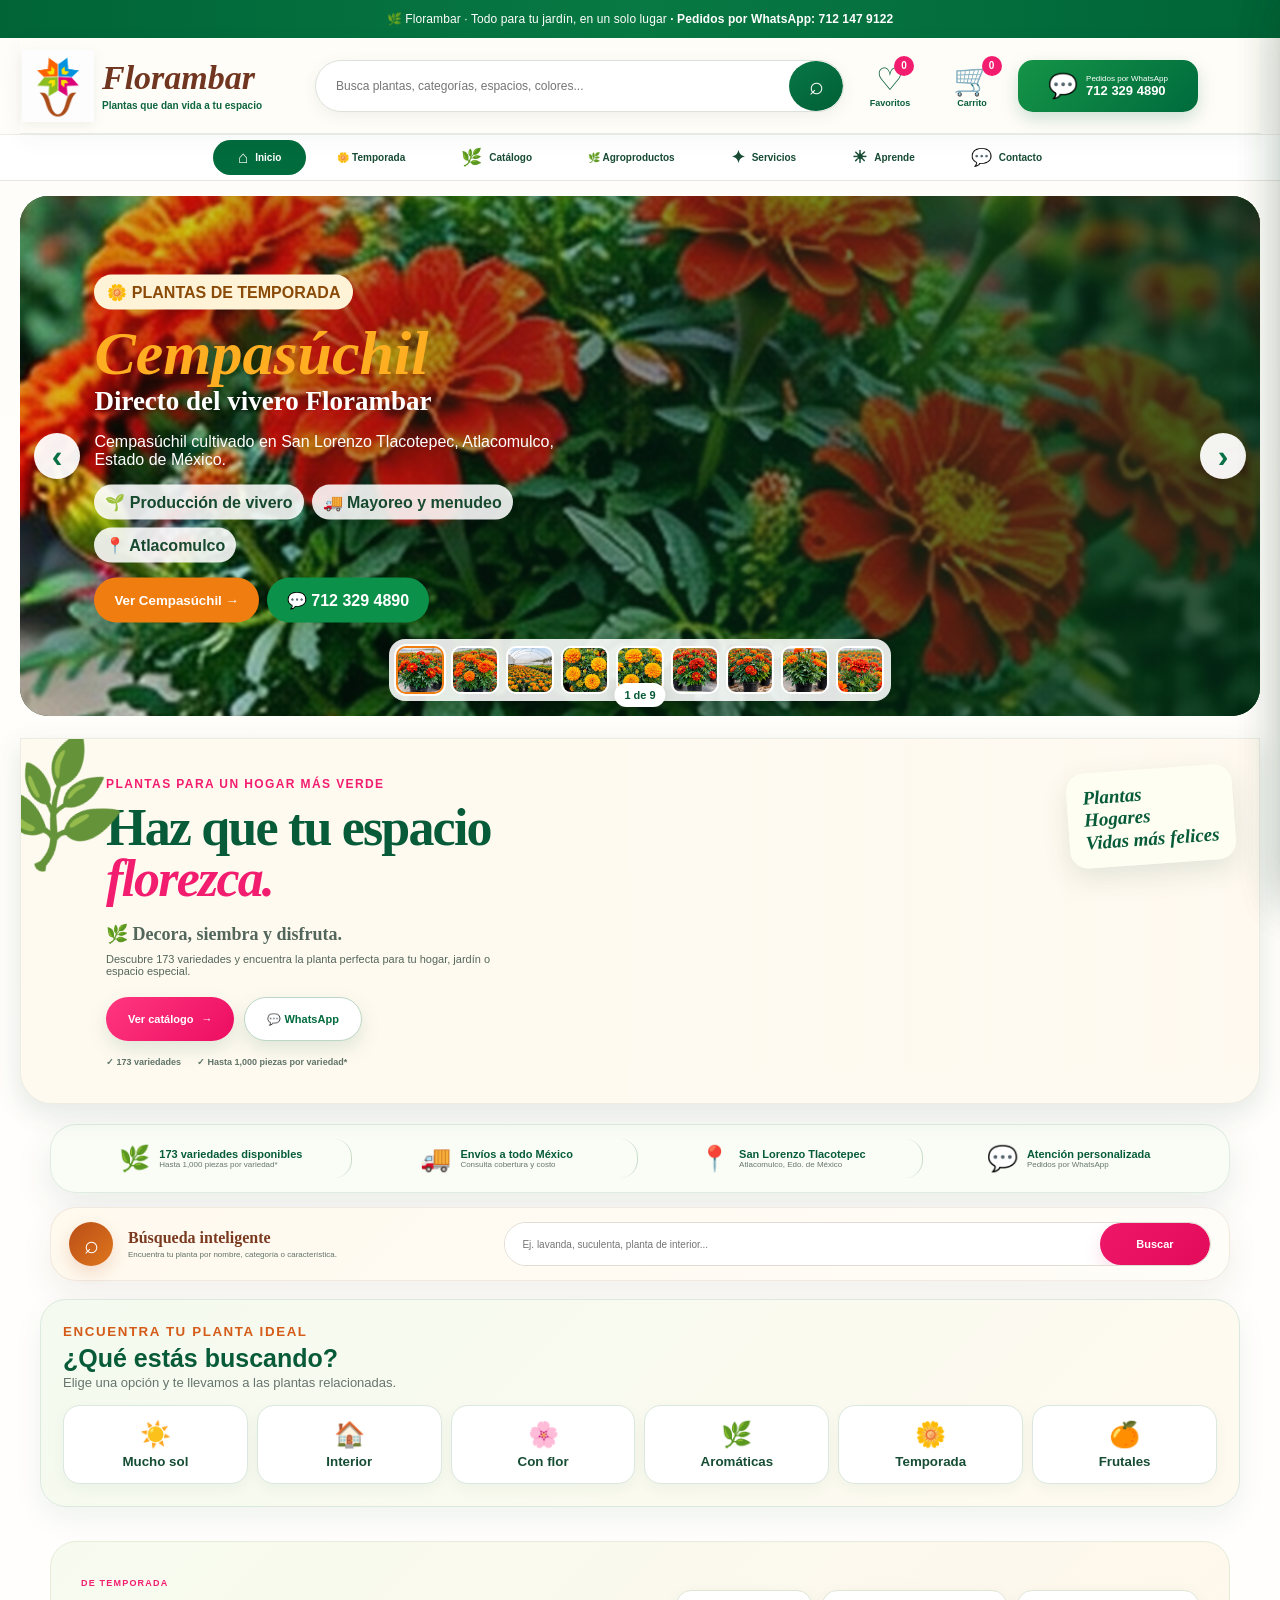
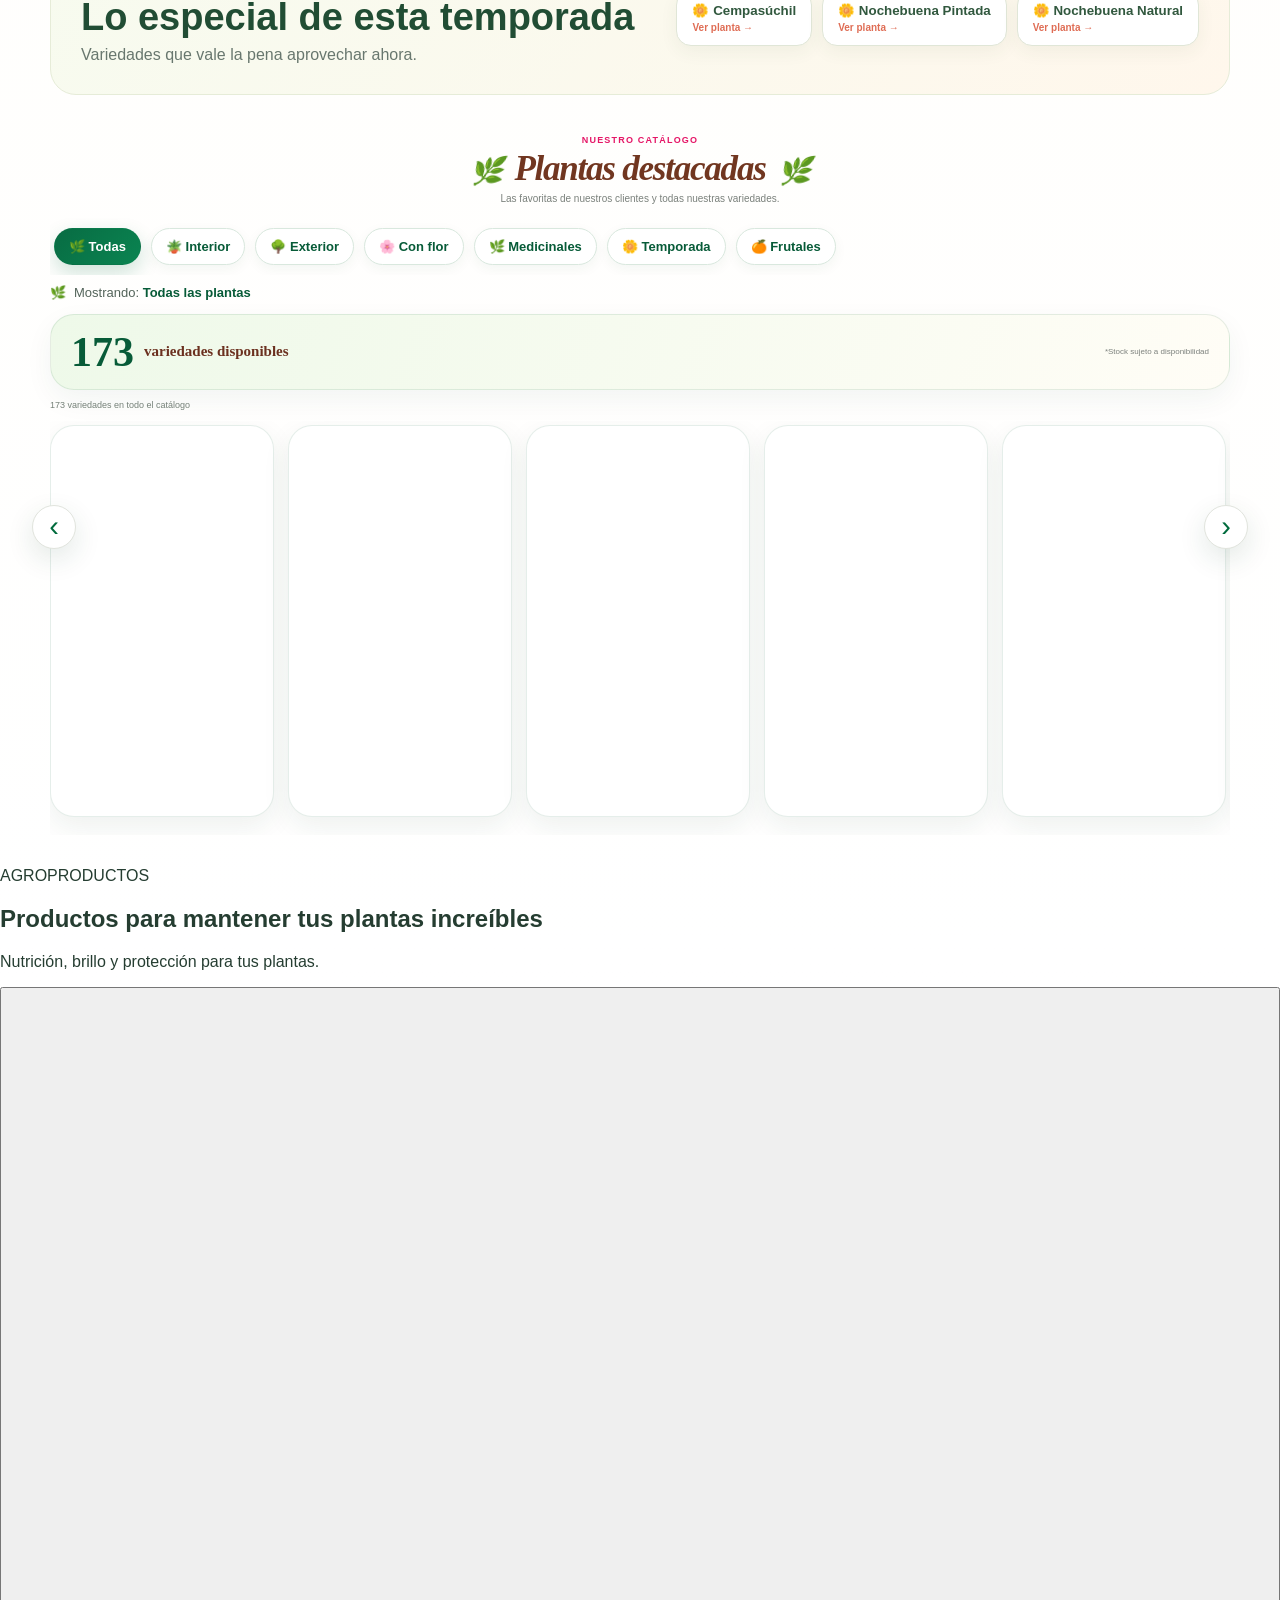
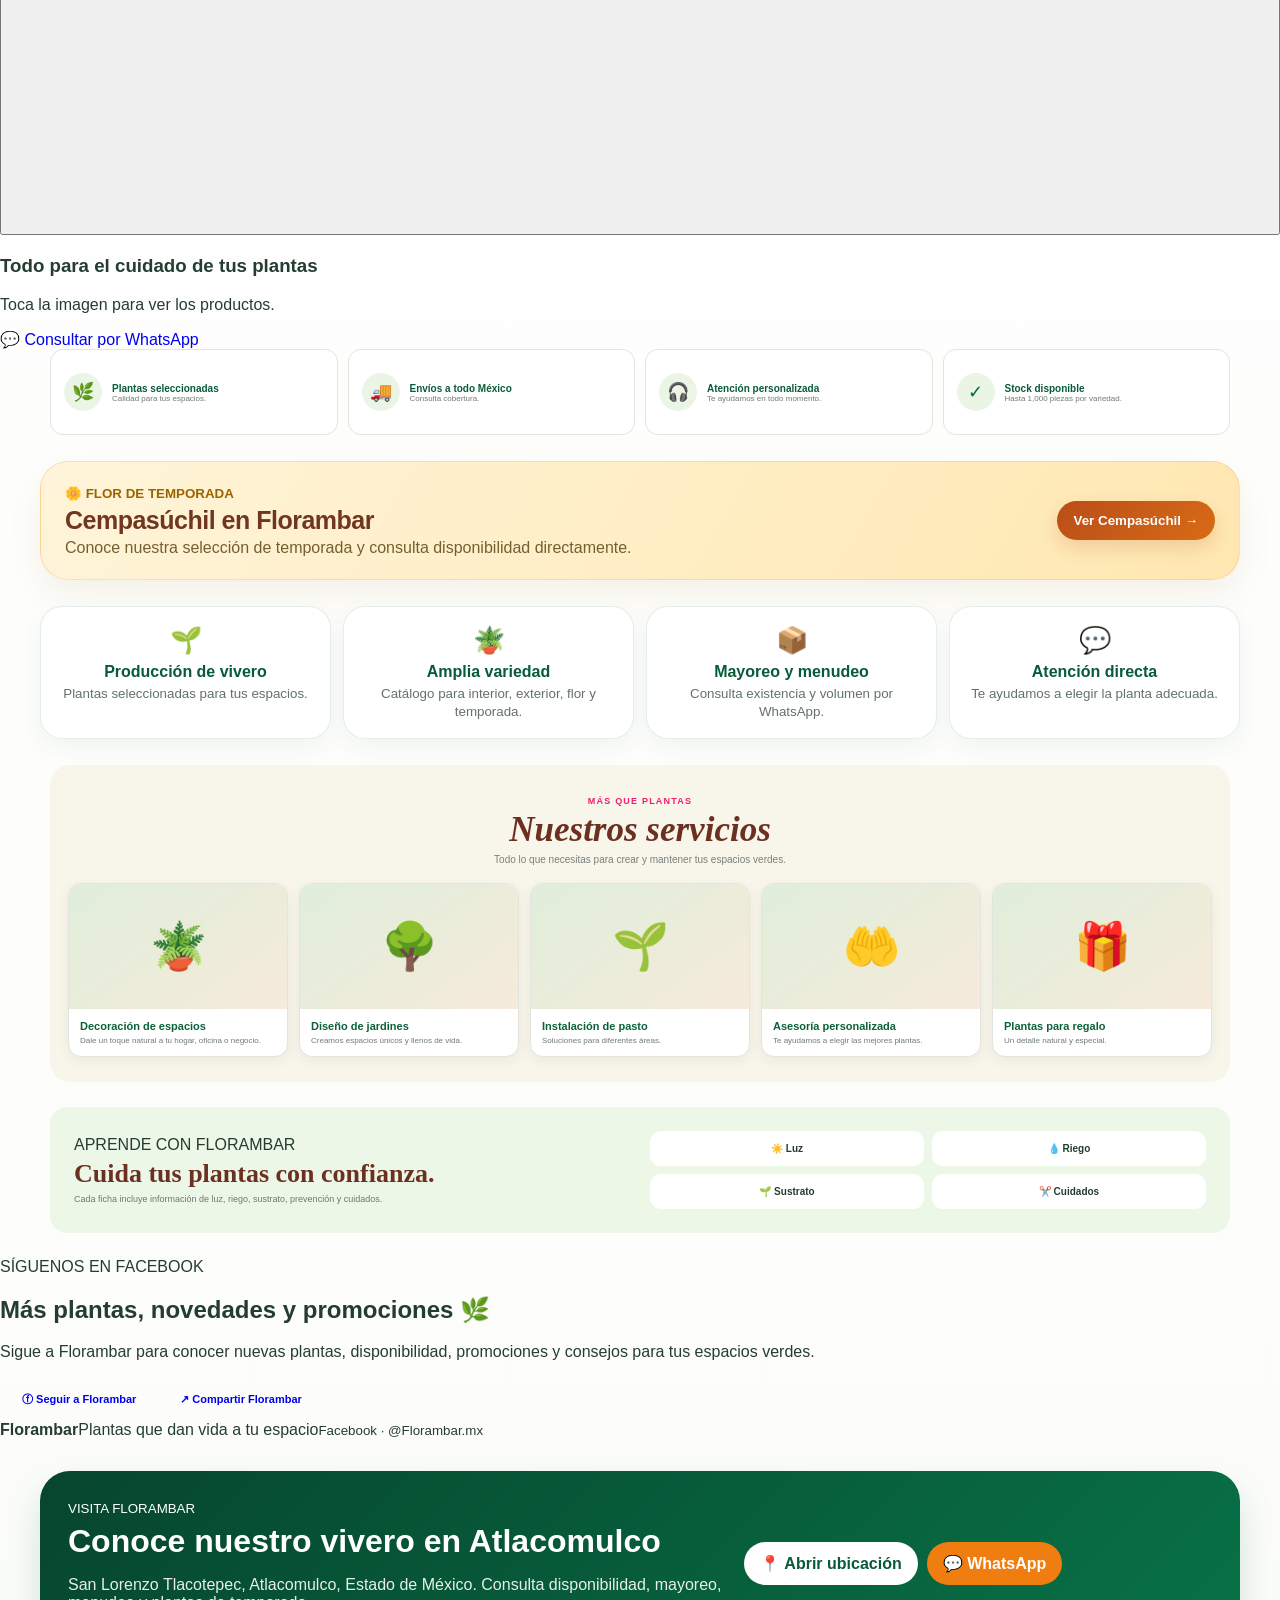
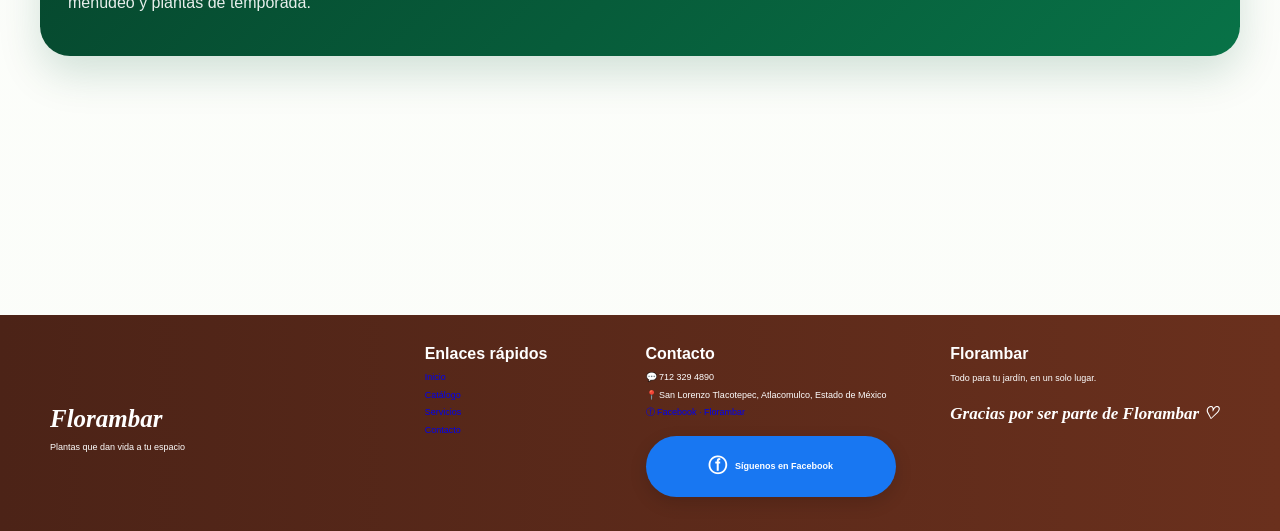
==== commit b0d61c36: "Integrate Facebook follow and sharing experience" ====
--- a/index.html
+++ b/index.html
@@ -1,8 +1,8 @@
-<!DOCTYPE html><html lang="es"><head><meta charset="UTF-8"><meta name="viewport" content="width=device-width,initial-scale=1.0"><meta name="theme-color" content="#006b3d"><meta name="description" content="Florambar: catálogo de 173 variedades de plantas para hogar, jardín, interior y exterior en Atlacomulco, Estado de México."><title>Florambar | Plantas que dan vida a tu espacio</title><link rel="canonical" href="https://gertonyvazhez-cloud.github.io/florambar/"><meta name="robots" content="index, follow"><meta property="og:title" content="Florambar | Plantas que dan vida a tu espacio"><meta property="og:description" content="Conoce el catálogo Florambar: plantas para hogar, jardín, interior y exterior."><meta property="og:type" content="website"><meta property="og:url" content="https://gertonyvazhez-cloud.github.io/florambar/"><meta property="og:image" content="https://gertonyvazhez-cloud.github.io/florambar/logo.png"><link rel="icon" href="logo.png"><link rel="stylesheet" href="styles.css?v=8"><link rel="stylesheet" href="theme-reference.css?v=12"><link rel="stylesheet" href="store-experience.css?v=2"></head><body>
+<!DOCTYPE html><html lang="es"><head><meta charset="UTF-8"><meta name="viewport" content="width=device-width,initial-scale=1.0"><meta name="theme-color" content="#006b3d"><meta name="description" content="Florambar: catálogo de 173 variedades de plantas para hogar, jardín, interior y exterior en Atlacomulco, Estado de México."><title>Florambar | Plantas que dan vida a tu espacio</title><link rel="canonical" href="https://gertonyvazhez-cloud.github.io/florambar/"><meta name="robots" content="index, follow"><meta property="og:title" content="Florambar | Plantas que dan vida a tu espacio"><meta property="og:description" content="Conoce el catálogo Florambar: plantas para hogar, jardín, interior y exterior."><meta property="og:type" content="website"><meta property="og:url" content="https://gertonyvazhez-cloud.github.io/florambar/"><meta property="og:image" content="https://gertonyvazhez-cloud.github.io/florambar/logo.png"><meta property="og:image:alt" content="Florambar · Plantas que dan vida a tu espacio"><meta property="og:locale" content="es_MX"><meta name="twitter:card" content="summary_large_image"><meta name="twitter:title" content="Florambar | Plantas que dan vida a tu espacio"><meta name="twitter:description" content="Descubre plantas, promociones, disponibilidad y consejos de Florambar."><meta name="twitter:image" content="https://gertonyvazhez-cloud.github.io/florambar/logo.png"><link rel="icon" href="logo.png"><link rel="stylesheet" href="styles.css?v=8"><link rel="stylesheet" href="theme-reference.css?v=12"><link rel="stylesheet" href="store-experience.css?v=3"></head><body>
 <div class="topbar"><span>🌿 Florambar · Todo para tu jardín, en un solo lugar</span><strong>WhatsApp: 712 329 4890</strong></div><header class="header"><a href="#inicio" class="brand"><img src="logo.png" alt="Florambar"><div class="brand-text"><strong>Florambar</strong><small>Plantas que dan vida a tu espacio</small></div></a><div class="header-search"><input id="header-search" type="search" placeholder="Busca plantas, categorías, espacios, colores..." autocomplete="off"><button id="header-search-btn" type="button" aria-label="Buscar">⌕</button></div><button class="header-action" id="open-favorites" type="button" aria-label="Favoritos"><span class="header-action-icon">♡<b id="fav-count">0</b></span><small>Favoritos</small></button><button class="header-action" id="open-cart" type="button" aria-label="Carrito"><span class="header-action-icon">🛒<b id="cart-count">0</b></span><small>Carrito</small></button><a class="header-whatsapp" href="https://wa.me/527123294890" target="_blank" rel="noopener"><span>💬</span><div><small>Pedidos por WhatsApp</small><b>712 329 4890</b></div></a><button class="menu-toggle" id="menu-toggle" type="button" aria-label="Abrir menú" aria-expanded="false" aria-controls="nav">☰</button></header><nav class="nav" id="nav"><a href="#inicio" class="active">Inicio</a><a href="#catalogo">Catálogo</a><a href="#servicios">Servicios</a><a href="#aprende">Aprende</a><a href="#contacto">Contacto</a></nav><main>
 <section class="hero" id="inicio"><div class="hero-copy"><span class="hero-eyebrow">PLANTAS PARA UN HOGAR MÁS VERDE</span><h1 class="hero-title">Haz que tu espacio <span>florezca.</span></h1><p class="hero-message">🌿 Decora, siembra y disfruta.</p><p class="hero-secondary">Descubre 173 variedades y encuentra la planta perfecta para tu hogar, jardín o espacio especial.</p><div class="hero-actions"><a href="#catalogo" class="btn pink">Ver catálogo <span>→</span></a><a href="https://wa.me/527123294890" class="btn hero-whatsapp-btn" target="_blank" rel="noopener">💬 WhatsApp</a></div><div class="hero-trust"><span>✓ 173 variedades</span><span>✓ Hasta 1,000 piezas por variedad*</span></div></div><div class="hero-art"><div class="hero-glow"></div><div class="plant-pot"></div><div class="hero-floating-card"></div></div></section>
-<section class="promo-strip"><div><b>173</b><span>variedades disponibles</span></div><i></i><div><b>1,000</b><span>piezas por variedad*</span></div><i></i><div><b>WhatsApp</b><span>atención directa</span></div></section><section class="category-section"><div class="mini-heading"><span>EXPLORA FLORAMBAR</span><h2>Encuentra tu planta ideal</h2><p>Elige una categoría.</p></div><div class="quick-cats"><button type="button" data-cat="Todos"><span class="cat-circle">🌿</span><b>Todas las plantas</b></button><button type="button" data-cat="Interior"><span class="cat-circle">🪴</span><b>Interior</b></button><button type="button" data-cat="Exterior"><span class="cat-circle">🌳</span><b>Exterior</b></button><button type="button" data-cat="Plantas con flor"><span class="cat-circle">🌸</span><b>Plantas con flor</b></button><button type="button" data-cat="Medicinales y aromáticas"><span class="cat-circle">🌿</span><b>Medicinales y aromáticas</b></button><button type="button" data-cat="Temporada"><span class="cat-circle">🌺</span><b>Temporada</b></button><button type="button" data-cat="Frutales"><span class="cat-circle">🍊</span><b>Frutales</b></button></div></section><section class="store-highlights"><div><span>🌿</span><p><strong>173 variedades disponibles</strong>Hasta 1,000 piezas por variedad*</p></div><div><span>🚚</span><p><strong>Envíos a todo México</strong>Consulta cobertura y costo</p></div><div><span>📍</span><p><strong>San Lorenzo Tlacotepec</strong>Atlacomulco, Edo. de México</p></div><div><span>💬</span><p><strong>Atención personalizada</strong>Pedidos por WhatsApp</p></div></section><section class="smart-search"><div class="search-icon">⌕</div><div class="search-text"><strong>Búsqueda inteligente</strong><small>Encuentra tu planta por nombre, categoría o característica.</small></div><div class="smart-search-field"><input id="catalog-search" type="search" placeholder="Ej. lavanda, suculenta, planta de interior..." autocomplete="off"><button id="catalog-search-btn" type="button">Buscar</button></div></section><section class="catalog-section" id="catalogo"><div class="section-heading catalog-title"><div><span class="section-eyebrow">NUESTRO CATÁLOGO</span><h2>Plantas destacadas</h2><p>Las favoritas de nuestros clientes y todas nuestras variedades.</p></div></div><div class="total-card"><div><strong id="total-number">173</strong><b id="total-label">variedades disponibles</b></div><small>*Stock sujeto a disponibilidad</small></div><div class="catalog-filter-area"><div class="catalog-filter-title"><span>⚙️</span><b>Filtrar catálogo</b></div><div class="filters" id="filters"><button class="active" data-filter="Todos" type="button">Todas</button><button data-filter="Plantas con flor" type="button">Plantas con flor</button><button data-filter="Interior" type="button">Interior</button><button data-filter="Exterior" type="button">Exterior</button><button data-filter="Frutales" type="button">Frutales</button><button data-filter="Medicinales y aromáticas" type="button">Medicinales y aromáticas</button><button data-filter="Huerto" type="button">Huerto</button><button data-filter="Temporada" type="button">Temporada</button></div></div><div class="availability"><span>🌱</span><div><b>Disponibilidad Florambar</b><strong>Hasta 1,000 piezas por variedad</strong><small>*Sujeto a disponibilidad.</small></div></div><div class="results-info" id="results-info"></div><div class="grid" id="catalog-grid"></div><div class="empty" id="empty" hidden><span>🌱</span><h3>No encontramos esa planta</h3><p>Prueba con otro nombre o categoría.</p><button class="btn orange" id="show-all" type="button">Ver todas las variedades</button></div></section><section class="benefits"><div><span class="benefit-icon">🌿</span><p><b>Plantas seleccionadas</b>Calidad para tus espacios.</p></div><div><span class="benefit-icon">🚚</span><p><b>Envíos a todo México</b>Consulta cobertura.</p></div><div><span class="benefit-icon">🎧</span><p><b>Atención personalizada</b>Te ayudamos en todo momento.</p></div><div><span class="benefit-icon">✓</span><p><b>Stock disponible</b>Hasta 1,000 piezas por variedad.</p></div></section><section class="info-section" id="servicios"><div class="section-heading center services-title"><div><span class="section-eyebrow">MÁS QUE PLANTAS</span><h2>Nuestros servicios</h2><p>Todo lo que necesitas para crear y mantener tus espacios verdes.</p></div></div><div class="service-grid"><article><div class="service-image">🪴</div><div class="service-copy"><h3>Decoración de espacios</h3><p>Dale un toque natural a tu hogar, oficina o negocio.</p></div></article><article><div class="service-image">🌳</div><div class="service-copy"><h3>Diseño de jardines</h3><p>Creamos espacios únicos y llenos de vida.</p></div></article><article><div class="service-image">🌱</div><div class="service-copy"><h3>Instalación de pasto</h3><p>Soluciones para diferentes áreas.</p></div></article><article><div class="service-image">🤲</div><div class="service-copy"><h3>Asesoría personalizada</h3><p>Te ayudamos a elegir las mejores plantas.</p></div></article><article><div class="service-image">🎁</div><div class="service-copy"><h3>Plantas para regalo</h3><p>Un detalle natural y especial.</p></div></article></div></section><section class="learn" id="aprende"><div><span class="eyebrow">APRENDE CON FLORAMBAR</span><h2>Cuida tus plantas con confianza.</h2><p>Cada ficha incluye información de luz, riego, sustrato, prevención y cuidados.</p></div><div class="learn-cards"><span>☀️ Luz</span><span>💧 Riego</span><span>🌱 Sustrato</span><span>✂️ Cuidados</span></div></section><section class="contact" id="contacto"><div><span class="eyebrow">¿BUSCAS UNA PLANTA?</span><h2>Tu próximo espacio verde comienza aquí.</h2><p>Escríbenos y encuentra la planta ideal para ti.</p></div><a class="btn green" href="https://wa.me/527123294890" target="_blank" rel="noopener">💬 Pedir por WhatsApp</a></section></main>
-<footer><div class="footer-brand"><img src="logo.png" alt="Florambar"><b>Florambar</b><span>Plantas que dan vida a tu espacio</span></div><div><b>Enlaces rápidos</b><a href="#inicio">Inicio</a><a href="#catalogo">Catálogo</a><a href="#servicios">Servicios</a><a href="#contacto">Contacto</a></div><div><b>Contacto</b><span>💬 712 329 4890</span><span>📍 San Lorenzo Tlacotepec, Atlacomulco, Estado de México</span></div><div class="footer-social"><b>Florambar</b><p>Todo para tu jardín, en un solo lugar.</p><p class="footer-thanks">Gracias por ser parte de Florambar ♡</p></div></footer><nav class="mobile-bottom-nav"><a href="#inicio"><span>⌂</span>Inicio</a><a href="#catalogo"><span>🌿</span>Catálogo</a><a href="#servicios"><span>✦</span>Servicios</a><a href="#aprende"><span>☀</span>Aprende</a><a href="#contacto"><span>💬</span>Contacto</a></nav><div class="overlay" id="overlay"></div><aside class="drawer" id="cart-drawer"><button class="close" data-close type="button">×</button><h2>🛒 Tu carrito</h2><div id="cart-items"></div><div class="cart-bottom"><div>Total de productos: <b id="cart-total">0</b></div><button class="btn green full" id="whatsapp-cart" type="button">💬 Pedir por WhatsApp</button><button class="btn ghost full" id="clear-cart" type="button">Vaciar carrito</button></div></aside><aside class="drawer" id="fav-drawer"><button class="close" data-close type="button">×</button><h2>♡ Favoritos</h2><div id="fav-items"></div></aside><div class="modal" id="product-modal"><div class="modal-box"><button class="close" id="modal-close" type="button">×</button><img id="modal-image" alt=""><div class="modal-body"><span id="modal-cat" class="tag"></span><h2 id="modal-name"></h2><em id="modal-scientific"></em><p id="modal-desc"></p><div class="specs"><div><b>☀️ Luz</b><span id="m-light"></span></div><div><b>💧 Riego</b><span id="m-water"></span></div><div><b>🌱 Sustrato</b><span id="m-substrate"></span></div><div><b>🛡️ Prevención</b><span id="m-pests"></span></div><div><b>🌿 Cuidados</b><span id="m-care"></span></div></div><div class="modal-actions"><button class="btn green" id="modal-add" type="button">🛒 Agregar al carrito</button><a class="btn pink" id="modal-wa" target="_blank" rel="noopener">💬 WhatsApp</a></div></div></div></div><div class="toast" id="toast"></div>
+<section class="promo-strip"><div><b>173</b><span>variedades disponibles</span></div><i></i><div><b>1,000</b><span>piezas por variedad*</span></div><i></i><div><b>WhatsApp</b><span>atención directa</span></div></section><section class="category-section"><div class="mini-heading"><span>EXPLORA FLORAMBAR</span><h2>Encuentra tu planta ideal</h2><p>Elige una categoría.</p></div><div class="quick-cats"><button type="button" data-cat="Todos"><span class="cat-circle">🌿</span><b>Todas las plantas</b></button><button type="button" data-cat="Interior"><span class="cat-circle">🪴</span><b>Interior</b></button><button type="button" data-cat="Exterior"><span class="cat-circle">🌳</span><b>Exterior</b></button><button type="button" data-cat="Plantas con flor"><span class="cat-circle">🌸</span><b>Plantas con flor</b></button><button type="button" data-cat="Medicinales y aromáticas"><span class="cat-circle">🌿</span><b>Medicinales y aromáticas</b></button><button type="button" data-cat="Temporada"><span class="cat-circle">🌺</span><b>Temporada</b></button><button type="button" data-cat="Frutales"><span class="cat-circle">🍊</span><b>Frutales</b></button></div></section><section class="store-highlights"><div><span>🌿</span><p><strong>173 variedades disponibles</strong>Hasta 1,000 piezas por variedad*</p></div><div><span>🚚</span><p><strong>Envíos a todo México</strong>Consulta cobertura y costo</p></div><div><span>📍</span><p><strong>San Lorenzo Tlacotepec</strong>Atlacomulco, Edo. de México</p></div><div><span>💬</span><p><strong>Atención personalizada</strong>Pedidos por WhatsApp</p></div></section><section class="smart-search"><div class="search-icon">⌕</div><div class="search-text"><strong>Búsqueda inteligente</strong><small>Encuentra tu planta por nombre, categoría o característica.</small></div><div class="smart-search-field"><input id="catalog-search" type="search" placeholder="Ej. lavanda, suculenta, planta de interior..." autocomplete="off"><button id="catalog-search-btn" type="button">Buscar</button></div></section><section class="catalog-section" id="catalogo"><div class="section-heading catalog-title"><div><span class="section-eyebrow">NUESTRO CATÁLOGO</span><h2>Plantas destacadas</h2><p>Las favoritas de nuestros clientes y todas nuestras variedades.</p></div></div><div class="total-card"><div><strong id="total-number">173</strong><b id="total-label">variedades disponibles</b></div><small>*Stock sujeto a disponibilidad</small></div><div class="catalog-filter-area"><div class="catalog-filter-title"><span>⚙️</span><b>Filtrar catálogo</b></div><div class="filters" id="filters"><button class="active" data-filter="Todos" type="button">Todas</button><button data-filter="Plantas con flor" type="button">Plantas con flor</button><button data-filter="Interior" type="button">Interior</button><button data-filter="Exterior" type="button">Exterior</button><button data-filter="Frutales" type="button">Frutales</button><button data-filter="Medicinales y aromáticas" type="button">Medicinales y aromáticas</button><button data-filter="Huerto" type="button">Huerto</button><button data-filter="Temporada" type="button">Temporada</button></div></div><div class="availability"><span>🌱</span><div><b>Disponibilidad Florambar</b><strong>Hasta 1,000 piezas por variedad</strong><small>*Sujeto a disponibilidad.</small></div></div><div class="results-info" id="results-info"></div><div class="grid" id="catalog-grid"></div><div class="empty" id="empty" hidden><span>🌱</span><h3>No encontramos esa planta</h3><p>Prueba con otro nombre o categoría.</p><button class="btn orange" id="show-all" type="button">Ver todas las variedades</button></div></section><section class="benefits"><div><span class="benefit-icon">🌿</span><p><b>Plantas seleccionadas</b>Calidad para tus espacios.</p></div><div><span class="benefit-icon">🚚</span><p><b>Envíos a todo México</b>Consulta cobertura.</p></div><div><span class="benefit-icon">🎧</span><p><b>Atención personalizada</b>Te ayudamos en todo momento.</p></div><div><span class="benefit-icon">✓</span><p><b>Stock disponible</b>Hasta 1,000 piezas por variedad.</p></div></section><section class="info-section" id="servicios"><div class="section-heading center services-title"><div><span class="section-eyebrow">MÁS QUE PLANTAS</span><h2>Nuestros servicios</h2><p>Todo lo que necesitas para crear y mantener tus espacios verdes.</p></div></div><div class="service-grid"><article><div class="service-image">🪴</div><div class="service-copy"><h3>Decoración de espacios</h3><p>Dale un toque natural a tu hogar, oficina o negocio.</p></div></article><article><div class="service-image">🌳</div><div class="service-copy"><h3>Diseño de jardines</h3><p>Creamos espacios únicos y llenos de vida.</p></div></article><article><div class="service-image">🌱</div><div class="service-copy"><h3>Instalación de pasto</h3><p>Soluciones para diferentes áreas.</p></div></article><article><div class="service-image">🤲</div><div class="service-copy"><h3>Asesoría personalizada</h3><p>Te ayudamos a elegir las mejores plantas.</p></div></article><article><div class="service-image">🎁</div><div class="service-copy"><h3>Plantas para regalo</h3><p>Un detalle natural y especial.</p></div></article></div></section><section class="learn" id="aprende"><div><span class="eyebrow">APRENDE CON FLORAMBAR</span><h2>Cuida tus plantas con confianza.</h2><p>Cada ficha incluye información de luz, riego, sustrato, prevención y cuidados.</p></div><div class="learn-cards"><span>☀️ Luz</span><span>💧 Riego</span><span>🌱 Sustrato</span><span>✂️ Cuidados</span></div></section><section class="facebook-follow" aria-label="Sigue a Florambar en Facebook"><div class="facebook-follow-copy"><span class="eyebrow">SÍGUENOS EN FACEBOOK</span><h2>Más plantas, novedades y promociones 🌿</h2><p>Sigue a Florambar para conocer nuevas plantas, disponibilidad, promociones y consejos para tus espacios verdes.</p><div class="facebook-follow-actions"><a class="btn facebook-btn" href="https://facebook.com/Florambar.mx" target="_blank" rel="noopener">ⓕ Seguir a Florambar</a><a class="btn facebook-share-btn" href="https://www.facebook.com/sharer/sharer.php?u=https%3A%2F%2Fgertonyvazhez-cloud.github.io%2Fflorambar%2F" target="_blank" rel="noopener">↗ Compartir Florambar</a></div></div><div class="facebook-follow-badge"><strong>Florambar</strong><span>Plantas que dan vida a tu espacio</span><small>Facebook · @Florambar.mx</small></div></section><section class="contact" id="contacto"><div><span class="eyebrow">¿BUSCAS UNA PLANTA?</span><h2>Tu próximo espacio verde comienza aquí.</h2><p>Escríbenos y encuentra la planta ideal para ti.</p></div><a class="btn green" href="https://wa.me/527123294890" target="_blank" rel="noopener">💬 Pedir por WhatsApp</a></section></main>
+<footer><div class="footer-brand"><img src="logo.png" alt="Florambar"><b>Florambar</b><span>Plantas que dan vida a tu espacio</span></div><div><b>Enlaces rápidos</b><a href="#inicio">Inicio</a><a href="#catalogo">Catálogo</a><a href="#servicios">Servicios</a><a href="#contacto">Contacto</a></div><div><b>Contacto</b><span>💬 712 329 4890</span><span>📍 San Lorenzo Tlacotepec, Atlacomulco, Estado de México</span><a href="https://facebook.com/Florambar.mx" target="_blank" rel="noopener">ⓕ Facebook · Florambar</a></div><div class="footer-social"><b>Florambar</b><p>Todo para tu jardín, en un solo lugar.</p><p class="footer-thanks">Gracias por ser parte de Florambar ♡</p></div></footer><nav class="mobile-bottom-nav"><a href="#inicio"><span>⌂</span>Inicio</a><a href="#catalogo"><span>🌿</span>Catálogo</a><a href="#servicios"><span>✦</span>Servicios</a><a href="#aprende"><span>☀</span>Aprende</a><a href="#contacto"><span>💬</span>Contacto</a></nav><div class="overlay" id="overlay"></div><aside class="drawer" id="cart-drawer"><button class="close" data-close type="button">×</button><h2>🛒 Tu carrito</h2><div id="cart-items"></div><div class="cart-bottom"><div>Total de productos: <b id="cart-total">0</b></div><button class="btn green full" id="whatsapp-cart" type="button">💬 Pedir por WhatsApp</button><button class="btn ghost full" id="clear-cart" type="button">Vaciar carrito</button></div></aside><aside class="drawer" id="fav-drawer"><button class="close" data-close type="button">×</button><h2>♡ Favoritos</h2><div id="fav-items"></div></aside><div class="modal" id="product-modal"><div class="modal-box"><button class="close" id="modal-close" type="button">×</button><img id="modal-image" alt=""><div class="modal-body"><span id="modal-cat" class="tag"></span><h2 id="modal-name"></h2><em id="modal-scientific"></em><p id="modal-desc"></p><div class="specs"><div><b>☀️ Luz</b><span id="m-light"></span></div><div><b>💧 Riego</b><span id="m-water"></span></div><div><b>🌱 Sustrato</b><span id="m-substrate"></span></div><div><b>🛡️ Prevención</b><span id="m-pests"></span></div><div><b>🌿 Cuidados</b><span id="m-care"></span></div></div><div class="modal-actions"><button class="btn green" id="modal-add" type="button">🛒 Agregar al carrito</button><a class="btn pink" id="modal-wa" target="_blank" rel="noopener">💬 WhatsApp</a></div></div></div></div><div class="toast" id="toast"></div>
 <script src="script.js?v=8"></script><script src="image-upgrades.js?v=6"></script><script src="interaction-fixes.js?v=10"></script><script>
 (function(){function abrirDesdeFoto(e){var img=e.target&&e.target.closest?e.target.closest('#catalog-grid .product-image-wrap img[data-id]'):null;if(!img)return;e.preventDefault();e.stopPropagation();var card=img.closest('.product-card');var btn=card&&card.querySelector('[data-view]');if(btn){btn.click();return;}if(typeof openModal==='function')openModal(Number(img.getAttribute('data-id')));}document.addEventListener('click',abrirDesdeFoto,true);document.addEventListener('touchend',function(e){var img=e.target&&e.target.closest?e.target.closest('#catalog-grid .product-image-wrap img[data-id]'):null;if(!img)return;e.preventDefault();abrirDesdeFoto(e);},{capture:true,passive:false});})();
 window.addEventListener('load',function(){const btn=document.getElementById('menu-toggle'),nav=document.getElementById('nav');if(!btn||!nav)return;function closeMenu(){nav.classList.remove('open');btn.setAttribute('aria-expanded','false');btn.textContent='☰'}btn.onclick=function(e){e.preventDefault();e.stopPropagation();const opening=!nav.classList.contains('open');nav.classList.toggle('open',opening);btn.setAttribute('aria-expanded',opening?'true':'false');btn.textContent=opening?'×':'☰'};nav.querySelectorAll('a').forEach(a=>a.addEventListener('click',closeMenu));document.addEventListener('click',e=>{if(nav.classList.contains('open')&&!nav.contains(e.target)&&e.target!==btn)closeMenu()})});
--- a/store-experience.css
+++ b/store-experience.css
@@ -5,5 +5,8 @@
 .season-spotlight{max-width:1180px;margin:34px auto;padding:30px;border-radius:26px;background:linear-gradient(135deg,#f7fbef,#fff7ec);border:1px solid #e6ecd8;display:flex;justify-content:space-between;gap:30px;align-items:center}.season-spotlight h2{margin:6px 0 7px;color:#214d34;font-size:clamp(25px,3vw,38px)}.season-spotlight p{margin:0;color:#68776e}.season-chips{display:flex;gap:10px;flex-wrap:wrap;justify-content:flex-end}.season-chips button{border:1px solid #e0e6d7;background:#fff;border-radius:15px;padding:12px 15px;text-align:left;font-weight:800;color:#31583e;box-shadow:0 6px 18px rgba(44,80,52,.06);cursor:pointer;transition:.2s}.season-chips button:hover{transform:translateY(-2px);box-shadow:0 10px 24px rgba(44,80,52,.11)}.season-chips span{display:block;margin-top:4px;font-size:10px;color:#df6d55}
 .nursery-proof{display:flex;align-items:center;gap:10px;margin:15px 20px 15px 0;padding:12px 14px;background:rgba(255,255,255,.12);border:1px solid rgba(255,255,255,.18);border-radius:14px}.nursery-proof>span{font-size:23px}.nursery-proof b,.nursery-proof small{display:block}.nursery-proof small{margin-top:3px;opacity:.82}
 .specs-polished>div{transition:transform .2s ease,box-shadow .2s ease}.specs-polished>div:hover{transform:translateY(-2px)}.reveal-item{opacity:0;transform:translateY(14px);transition:opacity .55s ease,transform .55s ease}.reveal-item.revealed{opacity:1;transform:none}
-@media(max-width:760px){.experience-badge{left:8px;top:8px;padding:6px 8px;font-size:10px}.season-spotlight{margin:22px 12px;padding:21px 17px;display:block;border-radius:20px}.season-chips{justify-content:flex-start;margin-top:16px}.season-chips button{flex:1 1 130px}.product-card:hover{transform:none}.product-card:hover .product-image-wrap img{transform:none}.search-suggestions{position:fixed;left:12px;right:12px;top:auto;max-height:42vh}}
+@media(max-width:760px){.experience-badge{left:8px;top:8px;padding:6px 8px;font-size:10px}.season-spotlight{margin:22px 12px;padding:21px 17px;display:block;border-radius:20px}.season-chips{justify-content:flex-start;margin-top:16px}.season-chips button{flex:1 1 130px}.product-card:hover{transform:none}.product-card:hover .product-image-wrap img{transform:none}.search-suggestions{position:fixed;left:12px;right:12px;top:auto;max-height:42vh}
+/* Footer móvil compacto */
+footer{display:flex!important;flex-direction:column!important;align-items:center!important;text-align:center!important;gap:16px!important;padding:28px 18px 100px!important;min-height:0!important}.footer-brand{display:flex!important;flex-direction:column!important;align-items:center!important}.footer-brand img{width:74px!important;height:74px!important;object-fit:contain!important;margin:0 auto 6px!important}.footer-brand>b{font-size:30px!important;line-height:1!important}.footer-brand>span{margin-top:8px!important}footer>div:nth-child(2){order:3!important;width:100%!important;display:flex!important;flex-direction:row!important;justify-content:center!important;align-items:center!important;flex-wrap:wrap!important;gap:5px 12px!important}footer>div:nth-child(2)>b{width:100%!important;margin-bottom:2px!important;font-size:16px!important}footer>div:nth-child(2)>a{display:inline!important;margin:0!important;font-size:13px!important;color:#fff!important;text-decoration:none!important}footer>div:nth-child(2)>a:not(:last-child)::after{content:' ·';opacity:.6;margin-left:10px}footer>div:nth-child(3){order:2!important;width:100%!important;display:flex!important;flex-direction:column!important;align-items:center!important;gap:7px!important}footer>div:nth-child(3)>b{font-size:18px!important}footer>div:nth-child(3)>span{max-width:330px!important;font-size:13px!important}.florambar-facebook{width:min(100%,310px)!important;max-width:310px!important;margin:8px auto 0!important;box-sizing:border-box!important;padding:12px 16px!important}footer>.footer-social{order:4!important;width:100%!important;margin:0!important;text-align:center!important}footer>.footer-social>b,footer>.footer-social>p:not(.footer-thanks){display:none!important}.footer-thanks{margin:4px auto 0!important;font-size:22px!important;line-height:1.15!important;max-width:320px!important}.fl-backtop{bottom:90px!important}
+}
 @media(prefers-reduced-motion:reduce){*,*:before,*:after{scroll-behavior:auto!important;animation-duration:.01ms!important;animation-iteration-count:1!important;transition-duration:.01ms!important}.reveal-item{opacity:1;transform:none}}
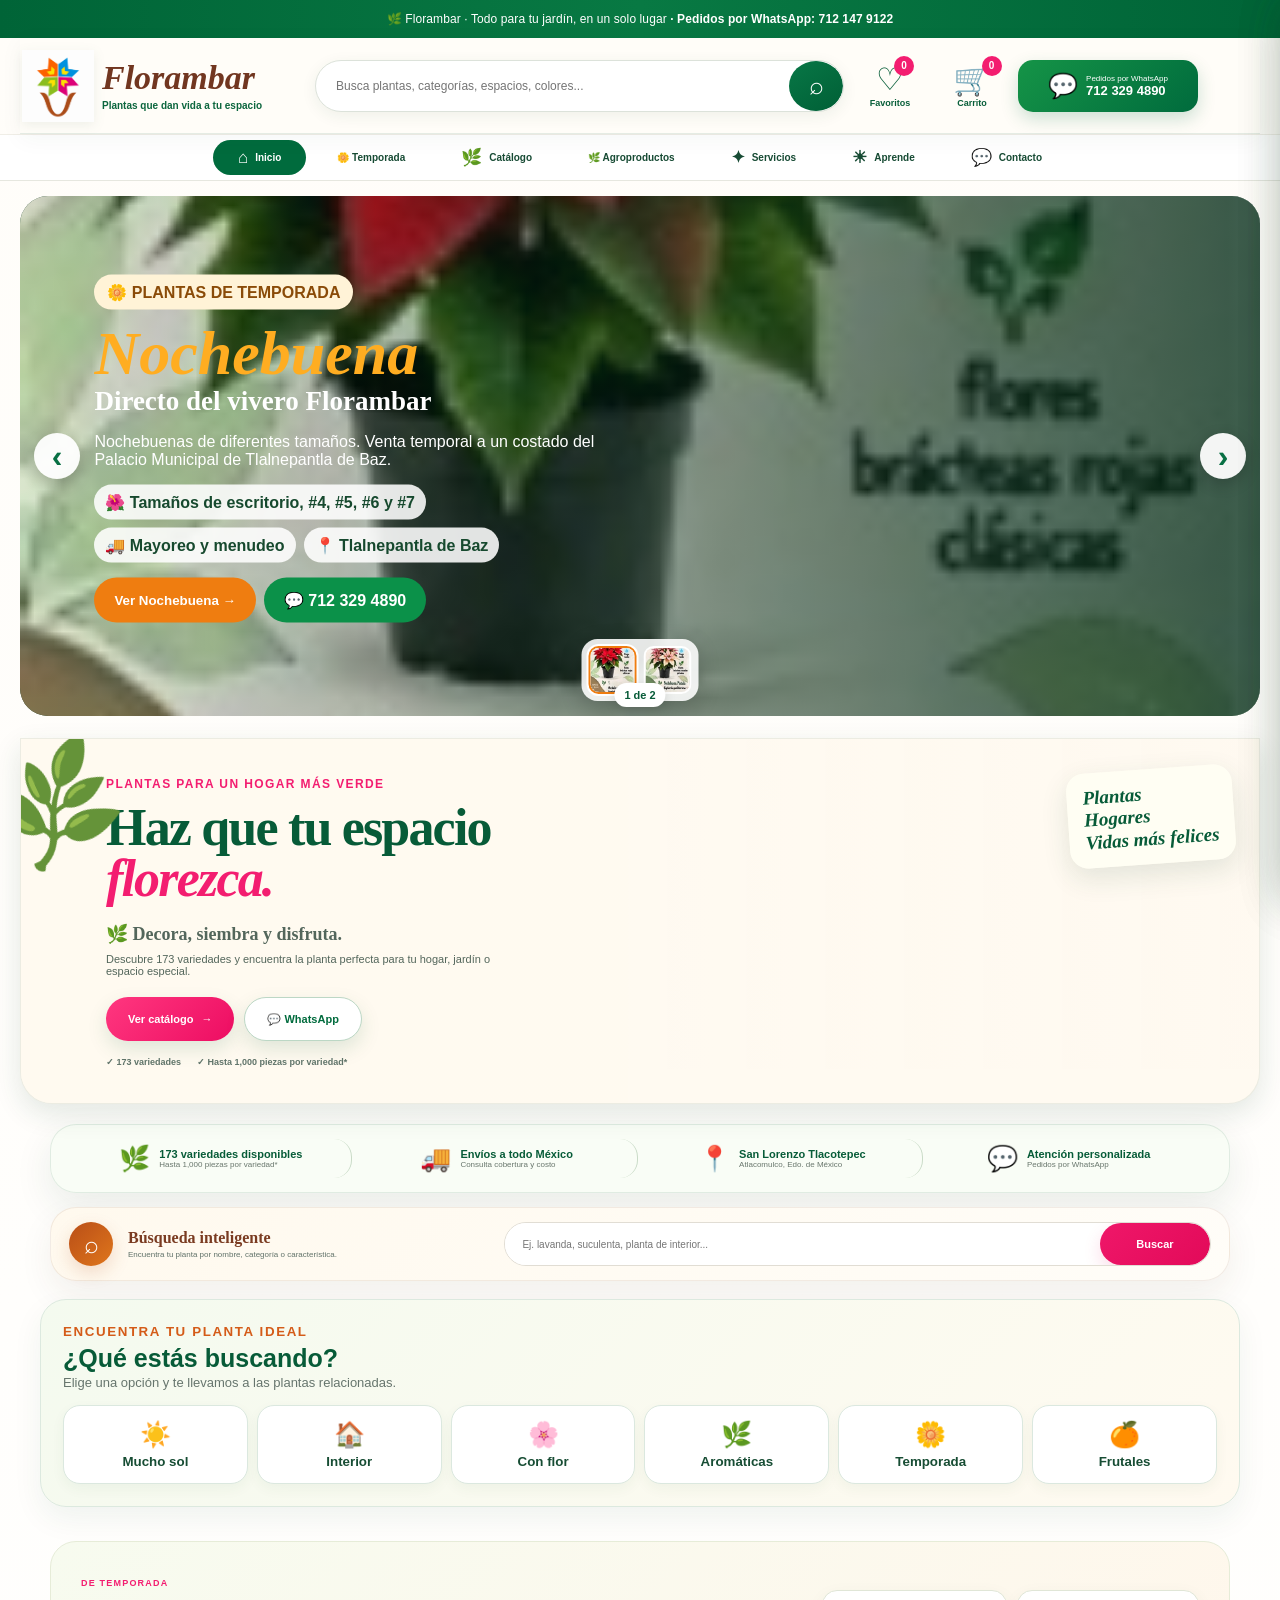
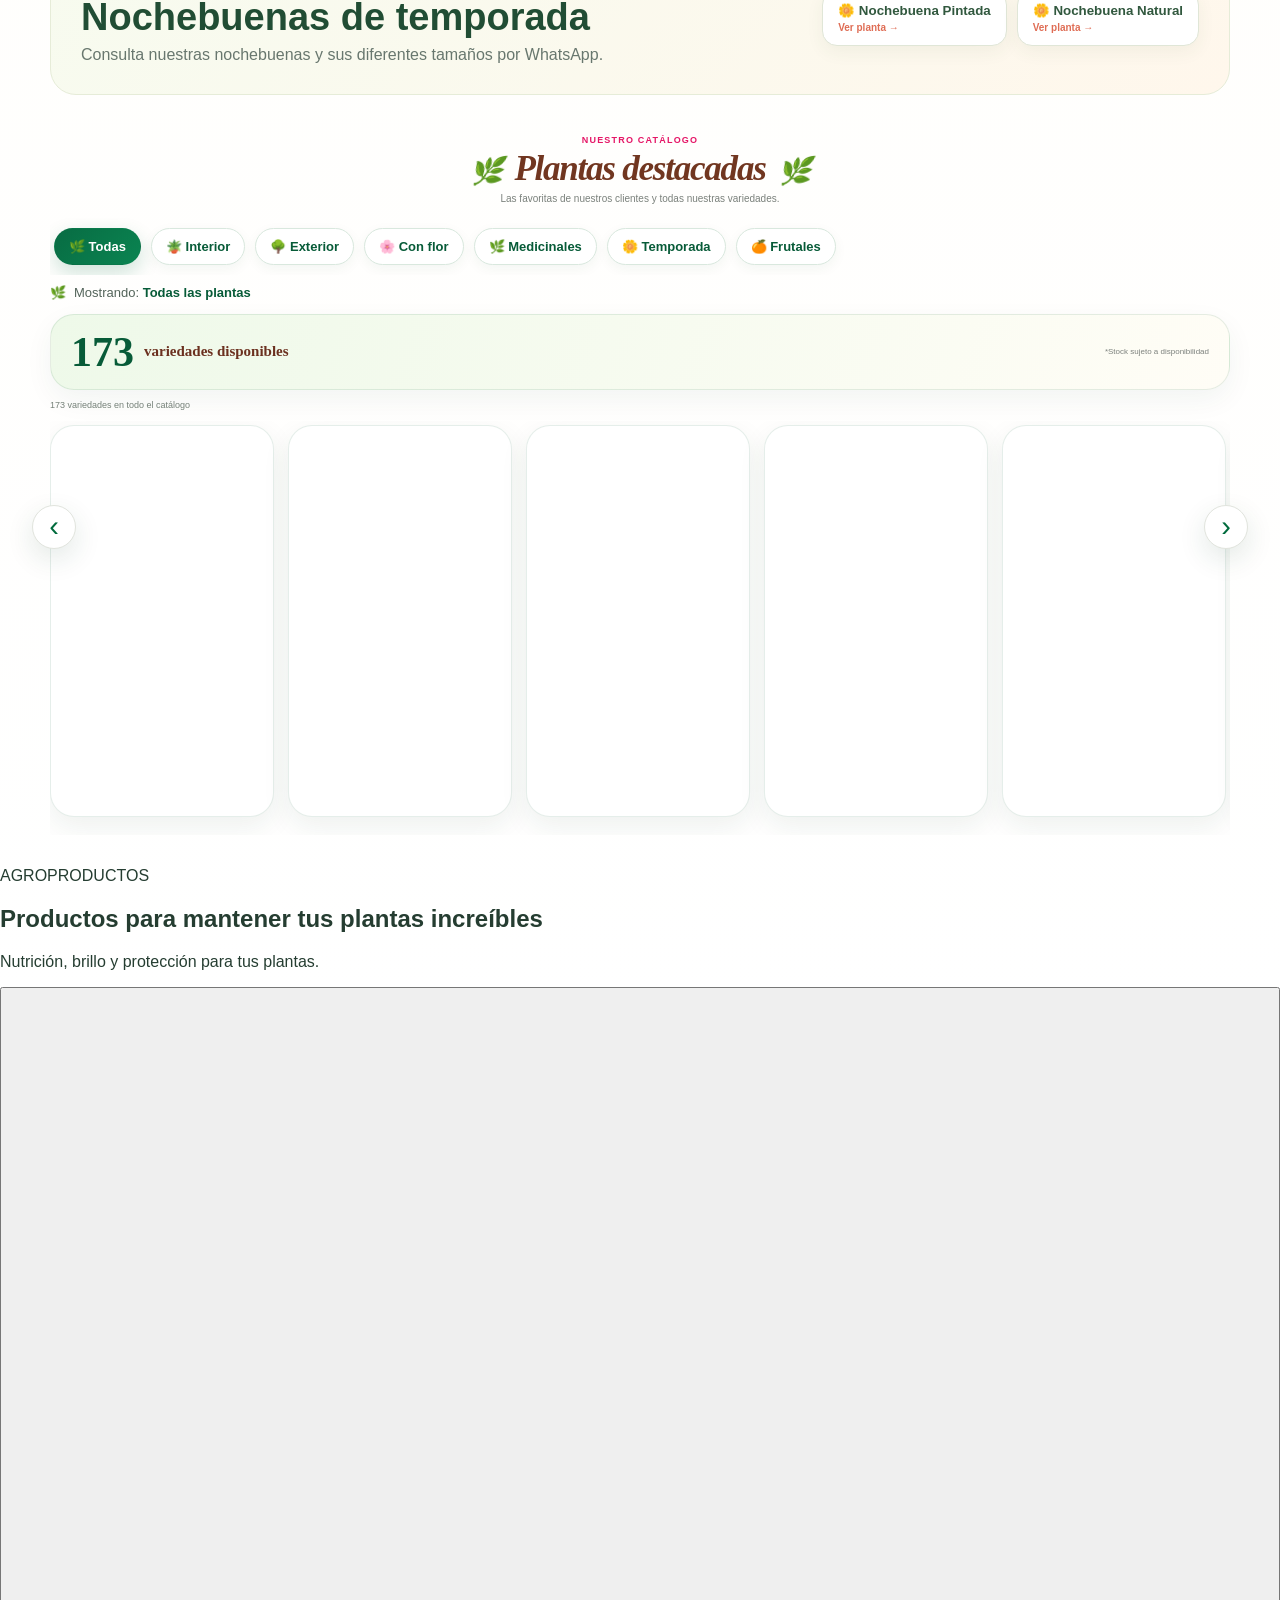
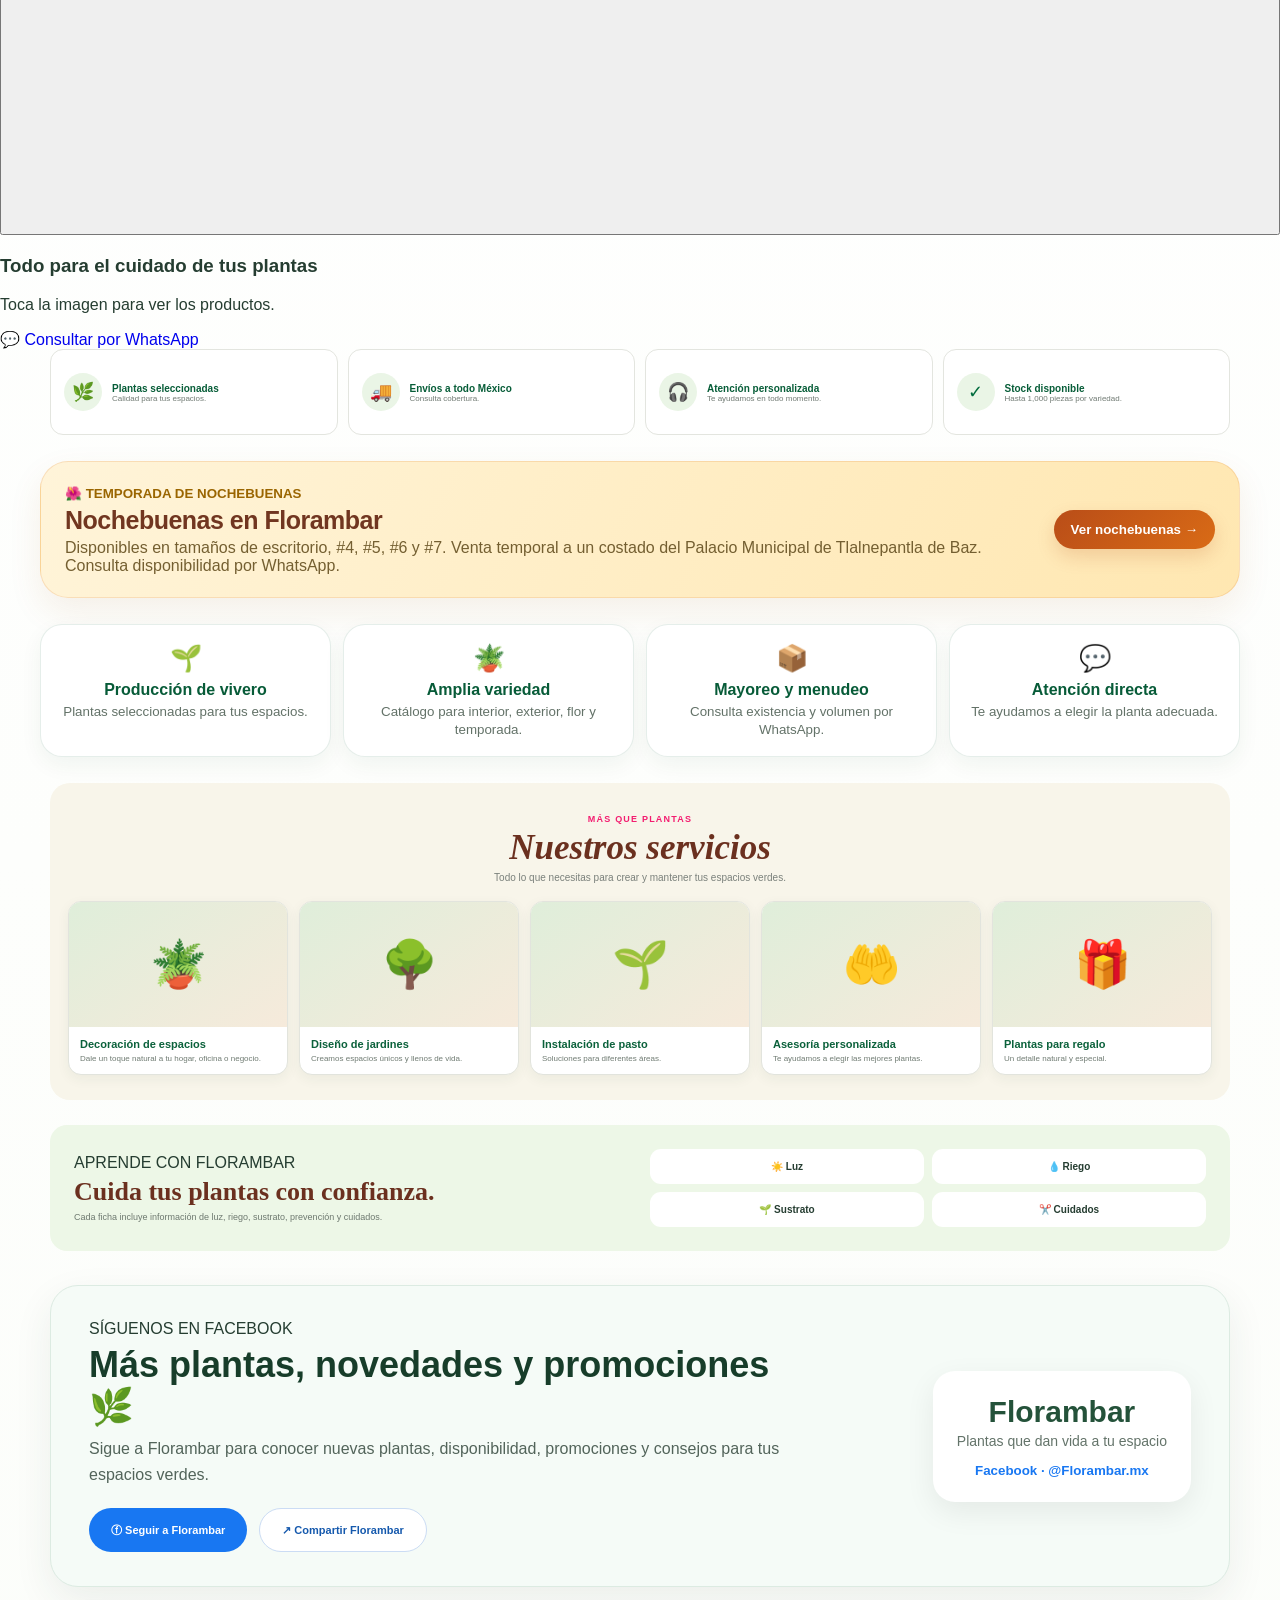
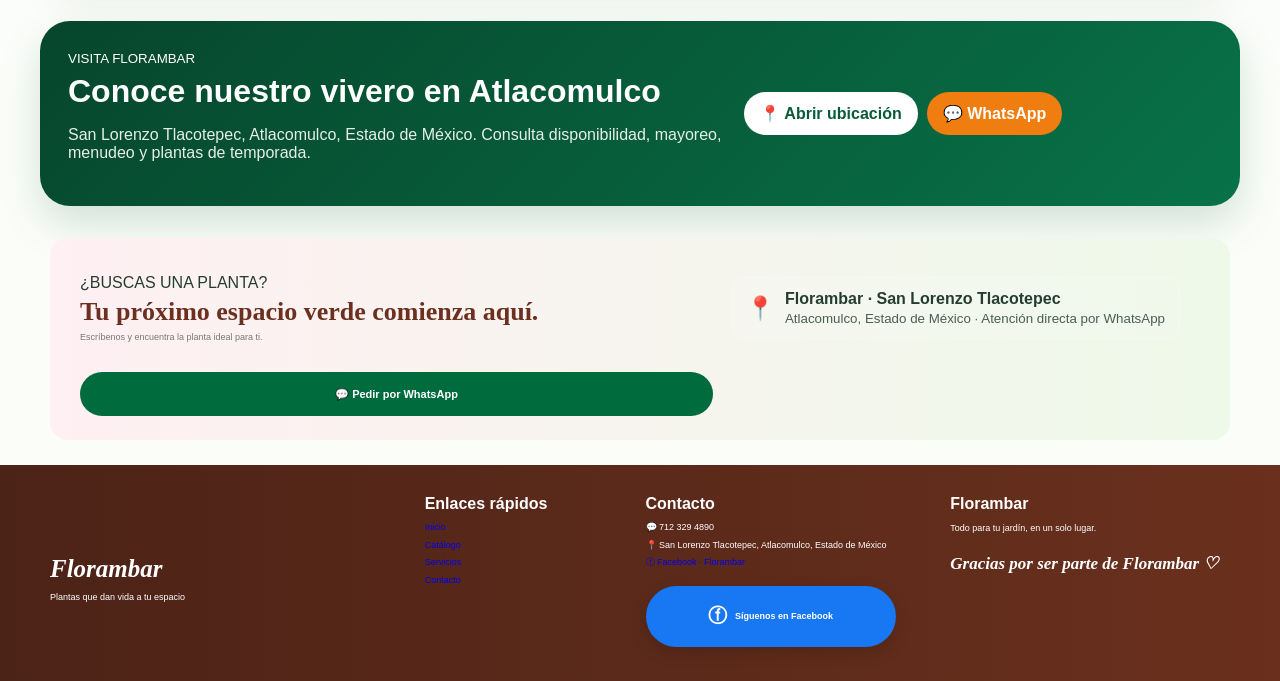
==== commit 76ba2078: "Publicar actualización de fotografías de temporada" ====
--- a/index.html
+++ b/index.html
@@ -3,7 +3,7 @@
 <section class="hero" id="inicio"><div class="hero-copy"><span class="hero-eyebrow">PLANTAS PARA UN HOGAR MÁS VERDE</span><h1 class="hero-title">Haz que tu espacio <span>florezca.</span></h1><p class="hero-message">🌿 Decora, siembra y disfruta.</p><p class="hero-secondary">Descubre 173 variedades y encuentra la planta perfecta para tu hogar, jardín o espacio especial.</p><div class="hero-actions"><a href="#catalogo" class="btn pink">Ver catálogo <span>→</span></a><a href="https://wa.me/527123294890" class="btn hero-whatsapp-btn" target="_blank" rel="noopener">💬 WhatsApp</a></div><div class="hero-trust"><span>✓ 173 variedades</span><span>✓ Hasta 1,000 piezas por variedad*</span></div></div><div class="hero-art"><div class="hero-glow"></div><div class="plant-pot"></div><div class="hero-floating-card"></div></div></section>
 <section class="promo-strip"><div><b>173</b><span>variedades disponibles</span></div><i></i><div><b>1,000</b><span>piezas por variedad*</span></div><i></i><div><b>WhatsApp</b><span>atención directa</span></div></section><section class="category-section"><div class="mini-heading"><span>EXPLORA FLORAMBAR</span><h2>Encuentra tu planta ideal</h2><p>Elige una categoría.</p></div><div class="quick-cats"><button type="button" data-cat="Todos"><span class="cat-circle">🌿</span><b>Todas las plantas</b></button><button type="button" data-cat="Interior"><span class="cat-circle">🪴</span><b>Interior</b></button><button type="button" data-cat="Exterior"><span class="cat-circle">🌳</span><b>Exterior</b></button><button type="button" data-cat="Plantas con flor"><span class="cat-circle">🌸</span><b>Plantas con flor</b></button><button type="button" data-cat="Medicinales y aromáticas"><span class="cat-circle">🌿</span><b>Medicinales y aromáticas</b></button><button type="button" data-cat="Temporada"><span class="cat-circle">🌺</span><b>Temporada</b></button><button type="button" data-cat="Frutales"><span class="cat-circle">🍊</span><b>Frutales</b></button></div></section><section class="store-highlights"><div><span>🌿</span><p><strong>173 variedades disponibles</strong>Hasta 1,000 piezas por variedad*</p></div><div><span>🚚</span><p><strong>Envíos a todo México</strong>Consulta cobertura y costo</p></div><div><span>📍</span><p><strong>San Lorenzo Tlacotepec</strong>Atlacomulco, Edo. de México</p></div><div><span>💬</span><p><strong>Atención personalizada</strong>Pedidos por WhatsApp</p></div></section><section class="smart-search"><div class="search-icon">⌕</div><div class="search-text"><strong>Búsqueda inteligente</strong><small>Encuentra tu planta por nombre, categoría o característica.</small></div><div class="smart-search-field"><input id="catalog-search" type="search" placeholder="Ej. lavanda, suculenta, planta de interior..." autocomplete="off"><button id="catalog-search-btn" type="button">Buscar</button></div></section><section class="catalog-section" id="catalogo"><div class="section-heading catalog-title"><div><span class="section-eyebrow">NUESTRO CATÁLOGO</span><h2>Plantas destacadas</h2><p>Las favoritas de nuestros clientes y todas nuestras variedades.</p></div></div><div class="total-card"><div><strong id="total-number">173</strong><b id="total-label">variedades disponibles</b></div><small>*Stock sujeto a disponibilidad</small></div><div class="catalog-filter-area"><div class="catalog-filter-title"><span>⚙️</span><b>Filtrar catálogo</b></div><div class="filters" id="filters"><button class="active" data-filter="Todos" type="button">Todas</button><button data-filter="Plantas con flor" type="button">Plantas con flor</button><button data-filter="Interior" type="button">Interior</button><button data-filter="Exterior" type="button">Exterior</button><button data-filter="Frutales" type="button">Frutales</button><button data-filter="Medicinales y aromáticas" type="button">Medicinales y aromáticas</button><button data-filter="Huerto" type="button">Huerto</button><button data-filter="Temporada" type="button">Temporada</button></div></div><div class="availability"><span>🌱</span><div><b>Disponibilidad Florambar</b><strong>Hasta 1,000 piezas por variedad</strong><small>*Sujeto a disponibilidad.</small></div></div><div class="results-info" id="results-info"></div><div class="grid" id="catalog-grid"></div><div class="empty" id="empty" hidden><span>🌱</span><h3>No encontramos esa planta</h3><p>Prueba con otro nombre o categoría.</p><button class="btn orange" id="show-all" type="button">Ver todas las variedades</button></div></section><section class="benefits"><div><span class="benefit-icon">🌿</span><p><b>Plantas seleccionadas</b>Calidad para tus espacios.</p></div><div><span class="benefit-icon">🚚</span><p><b>Envíos a todo México</b>Consulta cobertura.</p></div><div><span class="benefit-icon">🎧</span><p><b>Atención personalizada</b>Te ayudamos en todo momento.</p></div><div><span class="benefit-icon">✓</span><p><b>Stock disponible</b>Hasta 1,000 piezas por variedad.</p></div></section><section class="info-section" id="servicios"><div class="section-heading center services-title"><div><span class="section-eyebrow">MÁS QUE PLANTAS</span><h2>Nuestros servicios</h2><p>Todo lo que necesitas para crear y mantener tus espacios verdes.</p></div></div><div class="service-grid"><article><div class="service-image">🪴</div><div class="service-copy"><h3>Decoración de espacios</h3><p>Dale un toque natural a tu hogar, oficina o negocio.</p></div></article><article><div class="service-image">🌳</div><div class="service-copy"><h3>Diseño de jardines</h3><p>Creamos espacios únicos y llenos de vida.</p></div></article><article><div class="service-image">🌱</div><div class="service-copy"><h3>Instalación de pasto</h3><p>Soluciones para diferentes áreas.</p></div></article><article><div class="service-image">🤲</div><div class="service-copy"><h3>Asesoría personalizada</h3><p>Te ayudamos a elegir las mejores plantas.</p></div></article><article><div class="service-image">🎁</div><div class="service-copy"><h3>Plantas para regalo</h3><p>Un detalle natural y especial.</p></div></article></div></section><section class="learn" id="aprende"><div><span class="eyebrow">APRENDE CON FLORAMBAR</span><h2>Cuida tus plantas con confianza.</h2><p>Cada ficha incluye información de luz, riego, sustrato, prevención y cuidados.</p></div><div class="learn-cards"><span>☀️ Luz</span><span>💧 Riego</span><span>🌱 Sustrato</span><span>✂️ Cuidados</span></div></section><section class="facebook-follow" aria-label="Sigue a Florambar en Facebook"><div class="facebook-follow-copy"><span class="eyebrow">SÍGUENOS EN FACEBOOK</span><h2>Más plantas, novedades y promociones 🌿</h2><p>Sigue a Florambar para conocer nuevas plantas, disponibilidad, promociones y consejos para tus espacios verdes.</p><div class="facebook-follow-actions"><a class="btn facebook-btn" href="https://facebook.com/Florambar.mx" target="_blank" rel="noopener">ⓕ Seguir a Florambar</a><a class="btn facebook-share-btn" href="https://www.facebook.com/sharer/sharer.php?u=https%3A%2F%2Fgertonyvazhez-cloud.github.io%2Fflorambar%2F" target="_blank" rel="noopener">↗ Compartir Florambar</a></div></div><div class="facebook-follow-badge"><strong>Florambar</strong><span>Plantas que dan vida a tu espacio</span><small>Facebook · @Florambar.mx</small></div></section><section class="contact" id="contacto"><div><span class="eyebrow">¿BUSCAS UNA PLANTA?</span><h2>Tu próximo espacio verde comienza aquí.</h2><p>Escríbenos y encuentra la planta ideal para ti.</p></div><a class="btn green" href="https://wa.me/527123294890" target="_blank" rel="noopener">💬 Pedir por WhatsApp</a></section></main>
 <footer><div class="footer-brand"><img src="logo.png" alt="Florambar"><b>Florambar</b><span>Plantas que dan vida a tu espacio</span></div><div><b>Enlaces rápidos</b><a href="#inicio">Inicio</a><a href="#catalogo">Catálogo</a><a href="#servicios">Servicios</a><a href="#contacto">Contacto</a></div><div><b>Contacto</b><span>💬 712 329 4890</span><span>📍 San Lorenzo Tlacotepec, Atlacomulco, Estado de México</span><a href="https://facebook.com/Florambar.mx" target="_blank" rel="noopener">ⓕ Facebook · Florambar</a></div><div class="footer-social"><b>Florambar</b><p>Todo para tu jardín, en un solo lugar.</p><p class="footer-thanks">Gracias por ser parte de Florambar ♡</p></div></footer><nav class="mobile-bottom-nav"><a href="#inicio"><span>⌂</span>Inicio</a><a href="#catalogo"><span>🌿</span>Catálogo</a><a href="#servicios"><span>✦</span>Servicios</a><a href="#aprende"><span>☀</span>Aprende</a><a href="#contacto"><span>💬</span>Contacto</a></nav><div class="overlay" id="overlay"></div><aside class="drawer" id="cart-drawer"><button class="close" data-close type="button">×</button><h2>🛒 Tu carrito</h2><div id="cart-items"></div><div class="cart-bottom"><div>Total de productos: <b id="cart-total">0</b></div><button class="btn green full" id="whatsapp-cart" type="button">💬 Pedir por WhatsApp</button><button class="btn ghost full" id="clear-cart" type="button">Vaciar carrito</button></div></aside><aside class="drawer" id="fav-drawer"><button class="close" data-close type="button">×</button><h2>♡ Favoritos</h2><div id="fav-items"></div></aside><div class="modal" id="product-modal"><div class="modal-box"><button class="close" id="modal-close" type="button">×</button><img id="modal-image" alt=""><div class="modal-body"><span id="modal-cat" class="tag"></span><h2 id="modal-name"></h2><em id="modal-scientific"></em><p id="modal-desc"></p><div class="specs"><div><b>☀️ Luz</b><span id="m-light"></span></div><div><b>💧 Riego</b><span id="m-water"></span></div><div><b>🌱 Sustrato</b><span id="m-substrate"></span></div><div><b>🛡️ Prevención</b><span id="m-pests"></span></div><div><b>🌿 Cuidados</b><span id="m-care"></span></div></div><div class="modal-actions"><button class="btn green" id="modal-add" type="button">🛒 Agregar al carrito</button><a class="btn pink" id="modal-wa" target="_blank" rel="noopener">💬 WhatsApp</a></div></div></div></div><div class="toast" id="toast"></div>
-<script src="script.js?v=8"></script><script src="image-upgrades.js?v=6"></script><script src="interaction-fixes.js?v=10"></script><script>
+<script src="script.js?v=8"></script><script src="image-upgrades.js?v=7"></script><script src="interaction-fixes.js?v=10"></script><script>
 (function(){function abrirDesdeFoto(e){var img=e.target&&e.target.closest?e.target.closest('#catalog-grid .product-image-wrap img[data-id]'):null;if(!img)return;e.preventDefault();e.stopPropagation();var card=img.closest('.product-card');var btn=card&&card.querySelector('[data-view]');if(btn){btn.click();return;}if(typeof openModal==='function')openModal(Number(img.getAttribute('data-id')));}document.addEventListener('click',abrirDesdeFoto,true);document.addEventListener('touchend',function(e){var img=e.target&&e.target.closest?e.target.closest('#catalog-grid .product-image-wrap img[data-id]'):null;if(!img)return;e.preventDefault();abrirDesdeFoto(e);},{capture:true,passive:false});})();
 window.addEventListener('load',function(){const btn=document.getElementById('menu-toggle'),nav=document.getElementById('nav');if(!btn||!nav)return;function closeMenu(){nav.classList.remove('open');btn.setAttribute('aria-expanded','false');btn.textContent='☰'}btn.onclick=function(e){e.preventDefault();e.stopPropagation();const opening=!nav.classList.contains('open');nav.classList.toggle('open',opening);btn.setAttribute('aria-expanded',opening?'true':'false');btn.textContent=opening?'×':'☰'};nav.querySelectorAll('a').forEach(a=>a.addEventListener('click',closeMenu));document.addEventListener('click',e=>{if(nav.classList.contains('open')&&!nav.contains(e.target)&&e.target!==btn)closeMenu()})});
-</script><script src="store-upgrades.js?v=2"></script><script src="store-experience.js?v=2"></script></body></html>+</script><script src="store-upgrades.js?v=3"></script><script src="store-experience.js?v=2"></script></body></html>
--- a/store-experience.css
+++ b/store-experience.css
@@ -9,4 +9,6 @@
 /* Footer móvil compacto */
 footer{display:flex!important;flex-direction:column!important;align-items:center!important;text-align:center!important;gap:16px!important;padding:28px 18px 100px!important;min-height:0!important}.footer-brand{display:flex!important;flex-direction:column!important;align-items:center!important}.footer-brand img{width:74px!important;height:74px!important;object-fit:contain!important;margin:0 auto 6px!important}.footer-brand>b{font-size:30px!important;line-height:1!important}.footer-brand>span{margin-top:8px!important}footer>div:nth-child(2){order:3!important;width:100%!important;display:flex!important;flex-direction:row!important;justify-content:center!important;align-items:center!important;flex-wrap:wrap!important;gap:5px 12px!important}footer>div:nth-child(2)>b{width:100%!important;margin-bottom:2px!important;font-size:16px!important}footer>div:nth-child(2)>a{display:inline!important;margin:0!important;font-size:13px!important;color:#fff!important;text-decoration:none!important}footer>div:nth-child(2)>a:not(:last-child)::after{content:' ·';opacity:.6;margin-left:10px}footer>div:nth-child(3){order:2!important;width:100%!important;display:flex!important;flex-direction:column!important;align-items:center!important;gap:7px!important}footer>div:nth-child(3)>b{font-size:18px!important}footer>div:nth-child(3)>span{max-width:330px!important;font-size:13px!important}.florambar-facebook{width:min(100%,310px)!important;max-width:310px!important;margin:8px auto 0!important;box-sizing:border-box!important;padding:12px 16px!important}footer>.footer-social{order:4!important;width:100%!important;margin:0!important;text-align:center!important}footer>.footer-social>b,footer>.footer-social>p:not(.footer-thanks){display:none!important}.footer-thanks{margin:4px auto 0!important;font-size:22px!important;line-height:1.15!important;max-width:320px!important}.fl-backtop{bottom:90px!important}
 }
-@media(prefers-reduced-motion:reduce){*,*:before,*:after{scroll-behavior:auto!important;animation-duration:.01ms!important;animation-iteration-count:1!important;transition-duration:.01ms!important}.reveal-item{opacity:1;transform:none}}+@media(prefers-reduced-motion:reduce){*,*:before,*:after{scroll-behavior:auto!important;animation-duration:.01ms!important;animation-iteration-count:1!important;transition-duration:.01ms!important}.reveal-item{opacity:1;transform:none}}
+.facebook-follow{max-width:1180px;margin:34px auto;padding:34px 38px;border-radius:28px;background:#f5fbf7;border:1px solid #dcebe2;display:flex;align-items:center;justify-content:space-between;gap:28px;box-shadow:0 14px 38px rgba(36,67,49,.08)}
+.facebook-follow-copy{max-width:720px}.facebook-follow h2{margin:6px 0 8px;font-size:36px;color:#173d2a}.facebook-follow p{margin:0 0 20px;line-height:1.65;color:#52645a}.facebook-follow-actions{display:flex;gap:12px;flex-wrap:wrap}.facebook-follow .facebook-btn{background:#1877f2;color:#fff;border:none}.facebook-follow .facebook-share-btn{background:#fff;color:#1559ad;border:1px solid #cbdcf4}.facebook-follow-badge{min-width:255px;padding:24px;border-radius:22px;background:#fff;box-shadow:0 10px 30px rgba(0,0,0,.07);display:flex;flex-direction:column;text-align:center}.facebook-follow-badge strong{font-size:30px;color:#24523a}.facebook-follow-badge span{font-size:14px;color:#64746a;margin:4px 0 14px}.facebook-follow-badge small{color:#1877f2;font-weight:800}@media(max-width:760px){.facebook-follow{margin:22px 14px;padding:25px 20px;border-radius:22px;display:block;text-align:center}.facebook-follow-actions{justify-content:center}.facebook-follow-actions .btn{width:100%;justify-content:center}.facebook-follow-badge{margin:18px auto 0;min-width:0;max-width:310px;padding:18px}.facebook-follow h2{font-size:28px}}
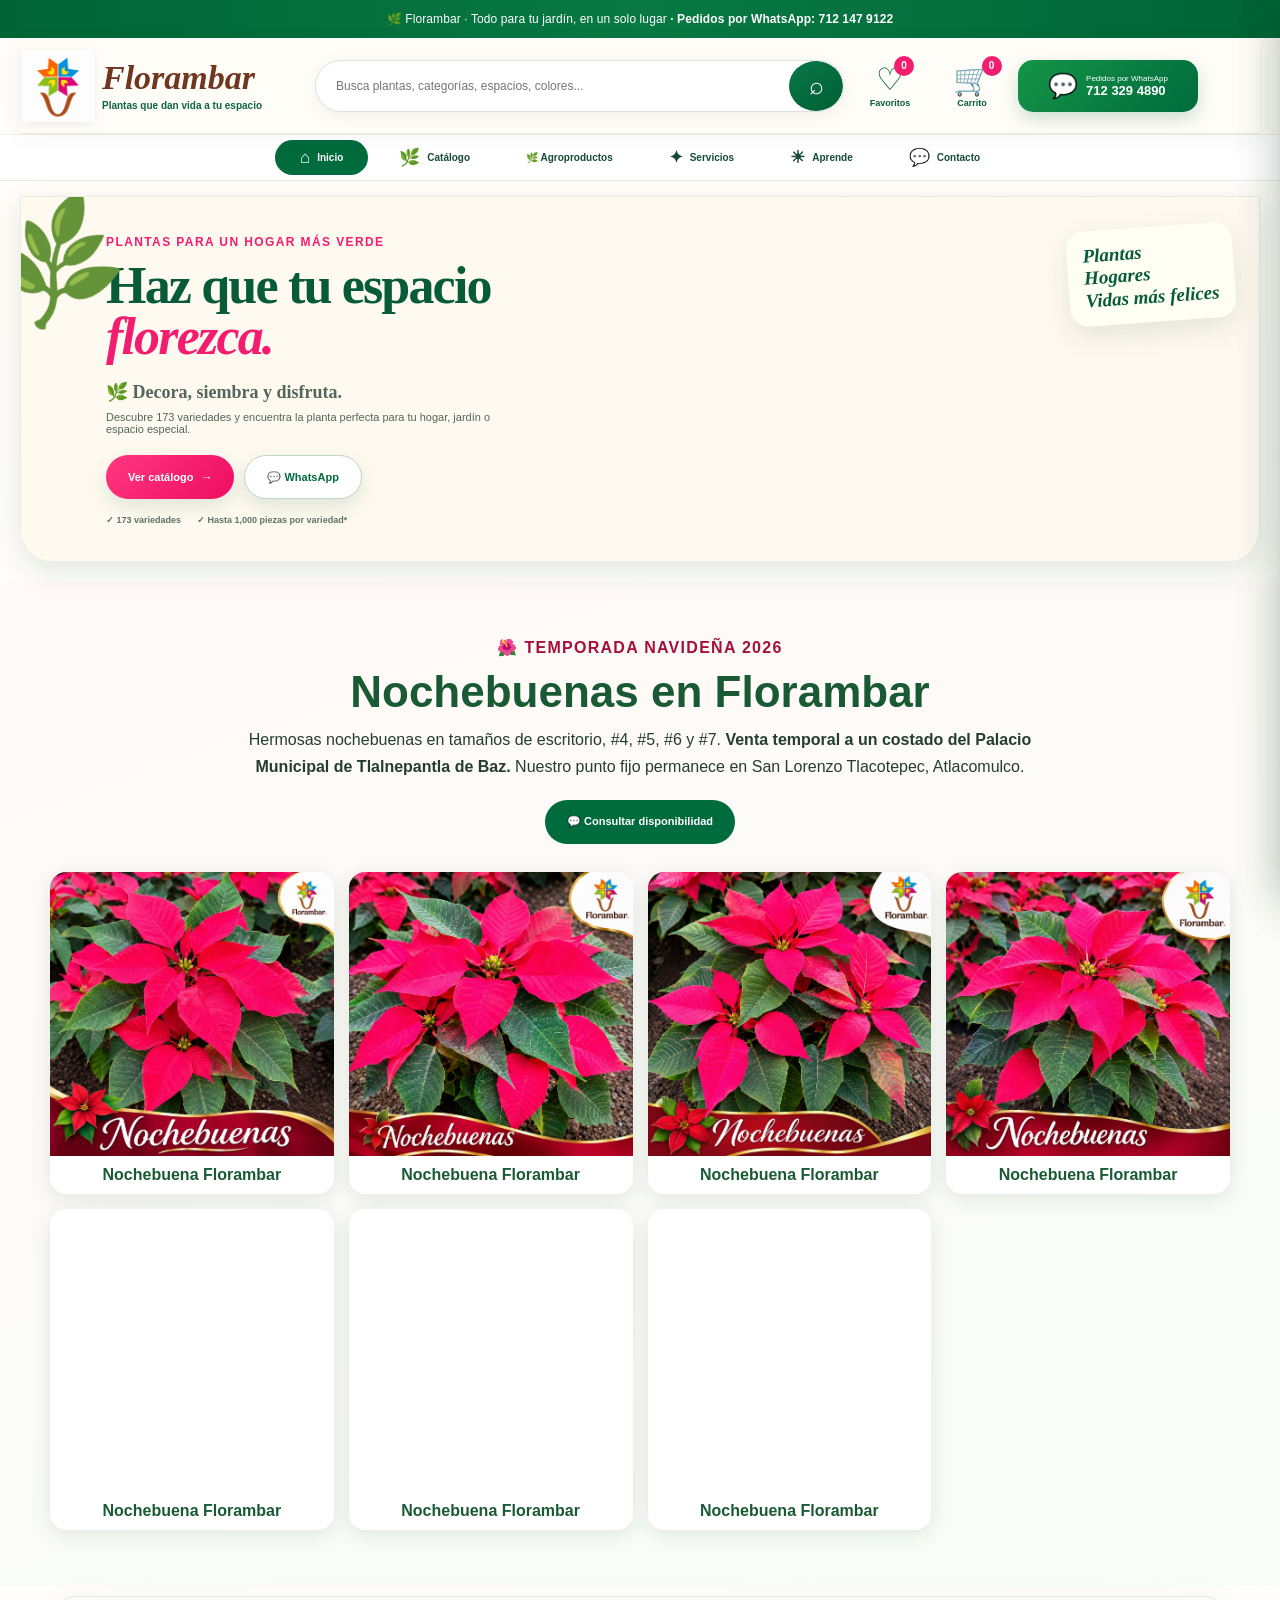
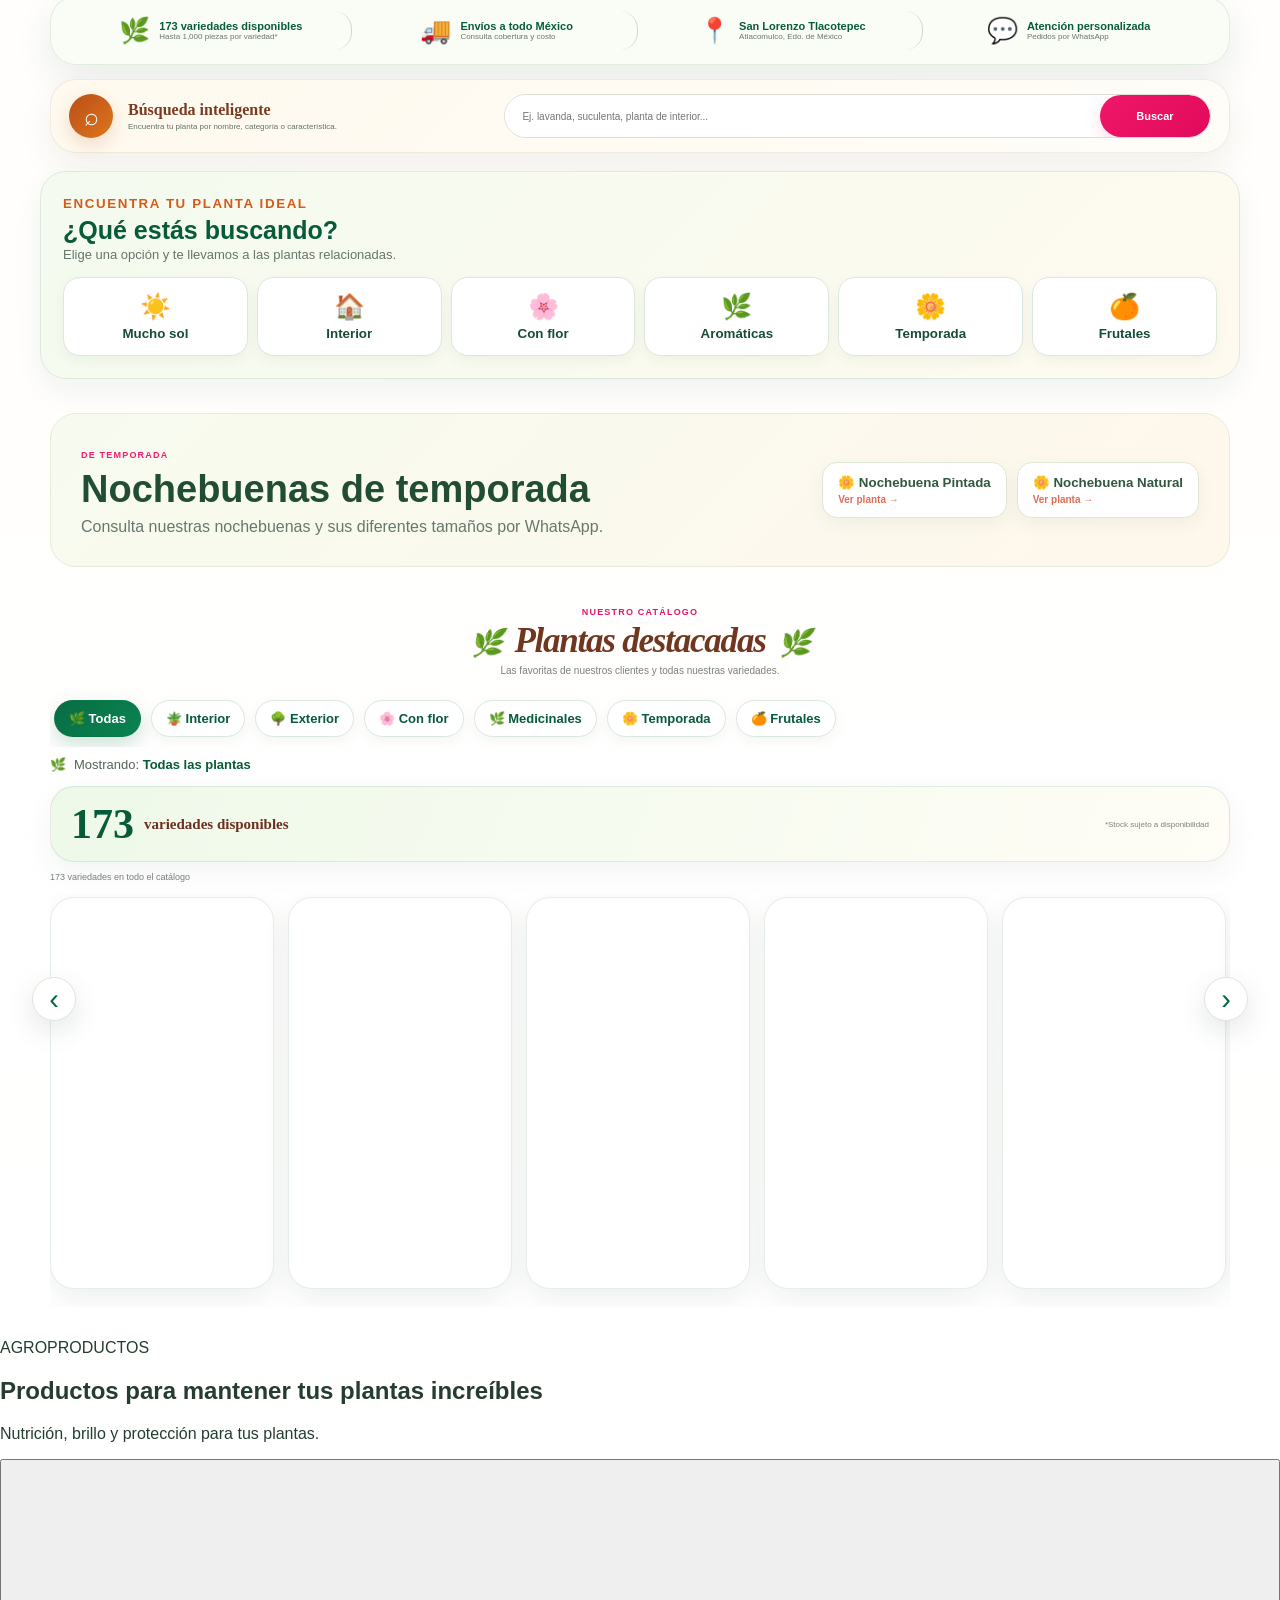
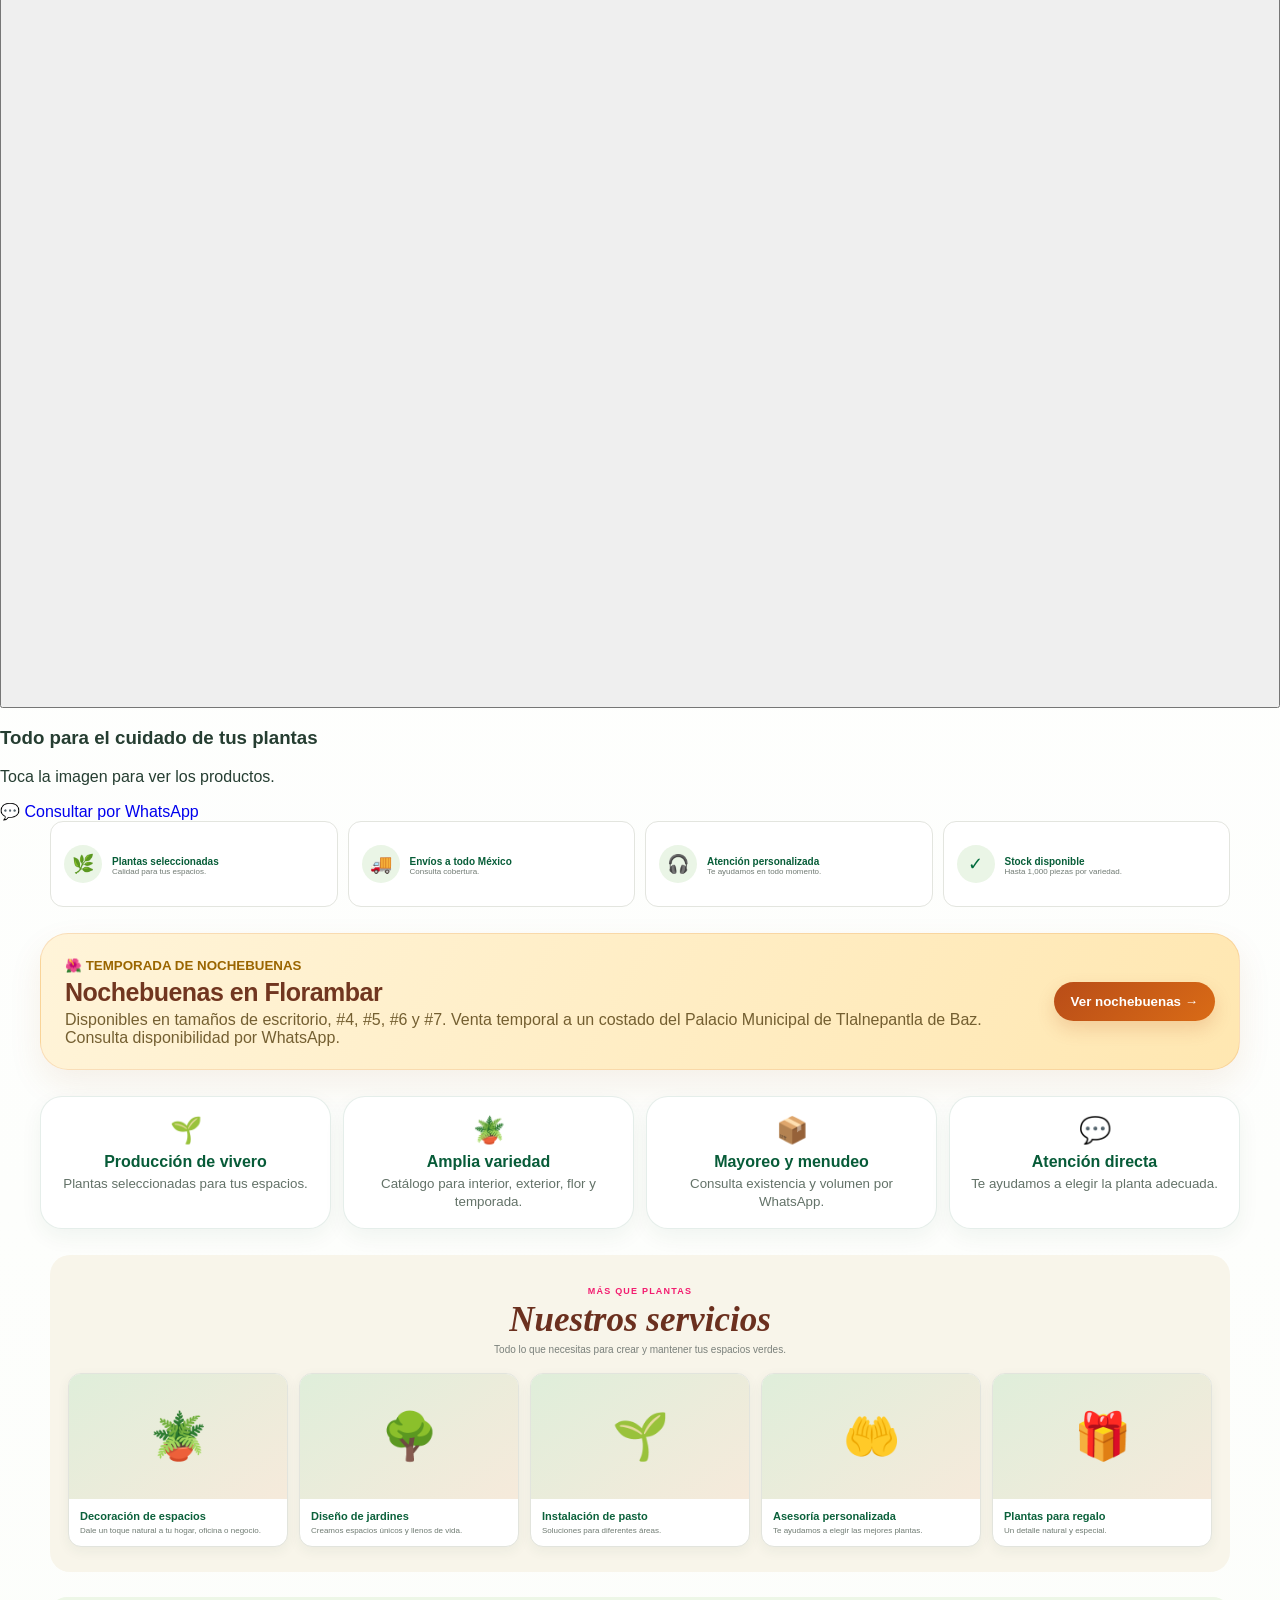
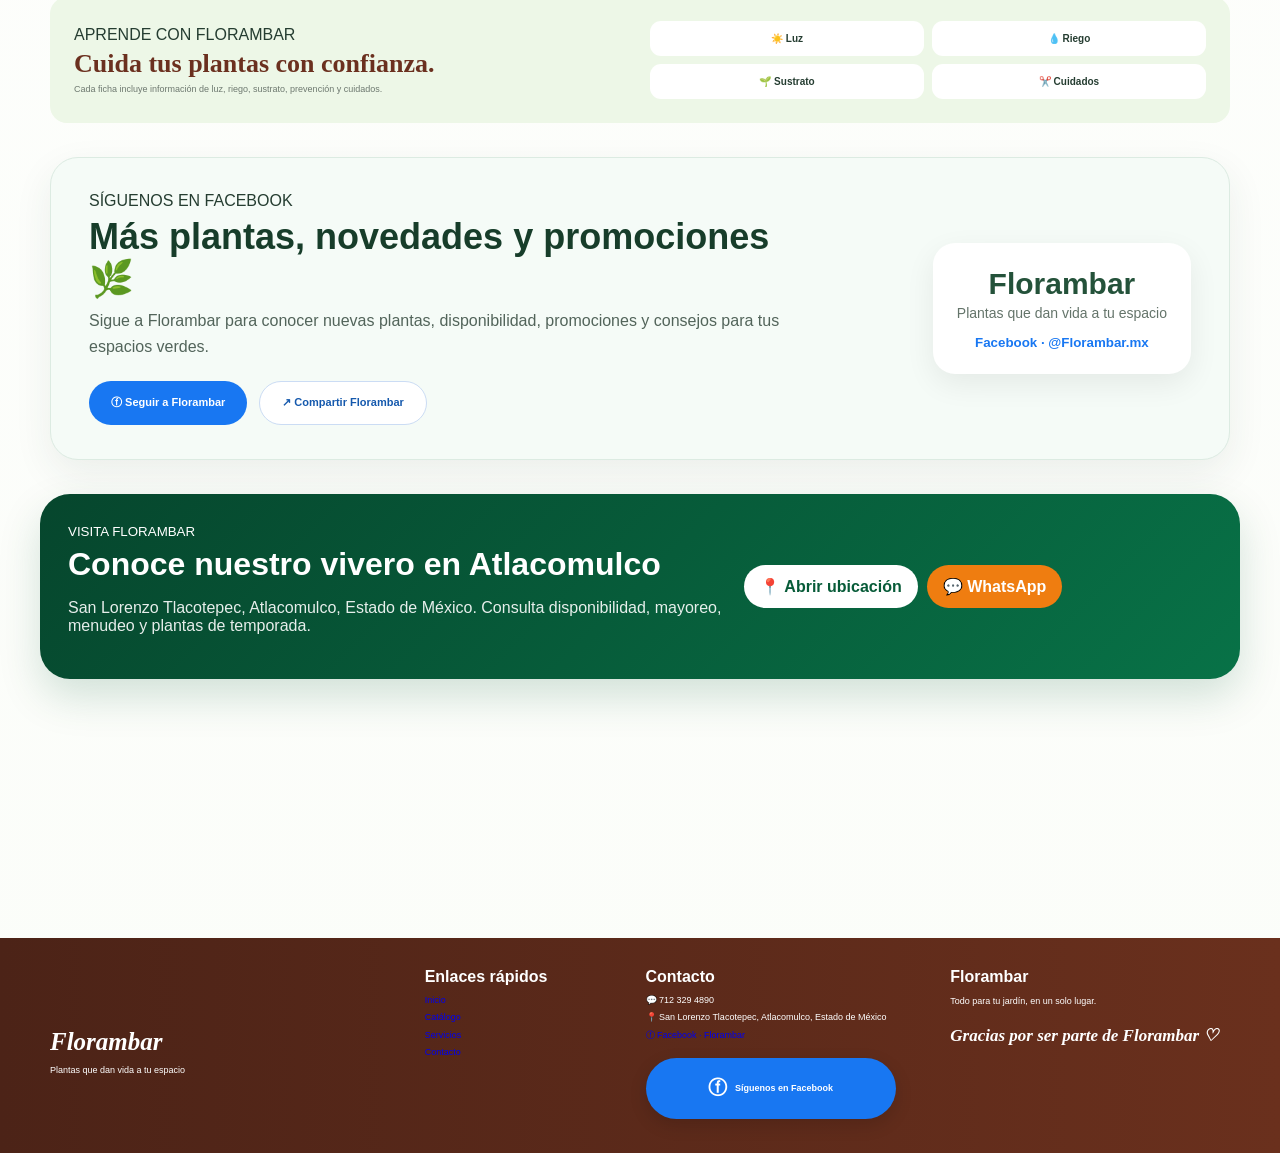
==== commit 22850a2a: "Mostrar galería de siete nochebuenas y ubicación temporal en Tlalnepantla" ====
--- a/index.html
+++ b/index.html
@@ -1,7 +1,7 @@
-<!DOCTYPE html><html lang="es"><head><meta charset="UTF-8"><meta name="viewport" content="width=device-width,initial-scale=1.0"><meta name="theme-color" content="#006b3d"><meta name="description" content="Florambar: catálogo de 173 variedades de plantas para hogar, jardín, interior y exterior en Atlacomulco, Estado de México."><title>Florambar | Plantas que dan vida a tu espacio</title><link rel="canonical" href="https://gertonyvazhez-cloud.github.io/florambar/"><meta name="robots" content="index, follow"><meta property="og:title" content="Florambar | Plantas que dan vida a tu espacio"><meta property="og:description" content="Conoce el catálogo Florambar: plantas para hogar, jardín, interior y exterior."><meta property="og:type" content="website"><meta property="og:url" content="https://gertonyvazhez-cloud.github.io/florambar/"><meta property="og:image" content="https://gertonyvazhez-cloud.github.io/florambar/logo.png"><meta property="og:image:alt" content="Florambar · Plantas que dan vida a tu espacio"><meta property="og:locale" content="es_MX"><meta name="twitter:card" content="summary_large_image"><meta name="twitter:title" content="Florambar | Plantas que dan vida a tu espacio"><meta name="twitter:description" content="Descubre plantas, promociones, disponibilidad y consejos de Florambar."><meta name="twitter:image" content="https://gertonyvazhez-cloud.github.io/florambar/logo.png"><link rel="icon" href="logo.png"><link rel="stylesheet" href="styles.css?v=8"><link rel="stylesheet" href="theme-reference.css?v=12"><link rel="stylesheet" href="store-experience.css?v=3"></head><body>
+<!DOCTYPE html><html lang="es"><head><meta charset="UTF-8"><meta name="viewport" content="width=device-width,initial-scale=1.0"><meta name="theme-color" content="#006b3d"><meta name="description" content="Florambar: catálogo de 173 variedades de plantas para hogar, jardín, interior y exterior en Atlacomulco, Estado de México."><title>Florambar | Plantas que dan vida a tu espacio</title><link rel="canonical" href="https://gertonyvazhez-cloud.github.io/florambar/"><meta name="robots" content="index, follow"><meta property="og:title" content="Florambar | Plantas que dan vida a tu espacio"><meta property="og:description" content="Conoce el catálogo Florambar: plantas para hogar, jardín, interior y exterior."><meta property="og:type" content="website"><meta property="og:url" content="https://gertonyvazhez-cloud.github.io/florambar/"><meta property="og:image" content="https://gertonyvazhez-cloud.github.io/florambar/logo.png"><meta property="og:image:alt" content="Florambar · Plantas que dan vida a tu espacio"><meta property="og:locale" content="es_MX"><meta name="twitter:card" content="summary_large_image"><meta name="twitter:title" content="Florambar | Plantas que dan vida a tu espacio"><meta name="twitter:description" content="Descubre plantas, promociones, disponibilidad y consejos de Florambar."><meta name="twitter:image" content="https://gertonyvazhez-cloud.github.io/florambar/logo.png"><link rel="icon" href="logo.png"><link rel="stylesheet" href="styles.css?v=8"><link rel="stylesheet" href="theme-reference.css?v=12"><link rel="stylesheet" href="store-experience.css?v=3"><style id="nochebuenas-gallery-style">.nochebuenas-gallery{padding:56px max(20px,calc((100% - 1180px)/2));background:linear-gradient(160deg,#fff9f8,#f8fdf7);scroll-margin-top:95px}.nochebuenas-intro{text-align:center;max-width:820px;margin:0 auto 28px}.nochebuenas-intro>span{font-weight:800;color:#a50f3d;letter-spacing:.08em}.nochebuenas-intro h2{font-size:clamp(28px,4vw,44px);color:#195a34;margin:10px 0}.nochebuenas-intro p{line-height:1.65;margin:0 auto 20px}.nochebuenas-grid{display:grid;grid-template-columns:repeat(4,minmax(0,1fr));gap:15px}.nochebuenas-grid figure{margin:0;background:white;border-radius:16px;overflow:hidden;box-shadow:0 5px 20px #143c201c}.nochebuenas-grid img{width:100%;aspect-ratio:1/1;object-fit:cover;display:block}.nochebuenas-grid figcaption{padding:10px;text-align:center;font-weight:700;color:#195a34}@media(max-width:800px){.nochebuenas-grid{grid-template-columns:repeat(2,minmax(0,1fr))}.nochebuenas-gallery{padding:35px 16px}}@media(max-width:420px){.nochebuenas-grid{gap:9px}.nochebuenas-grid figcaption{font-size:12px}}</style></head><body>
 <div class="topbar"><span>🌿 Florambar · Todo para tu jardín, en un solo lugar</span><strong>WhatsApp: 712 329 4890</strong></div><header class="header"><a href="#inicio" class="brand"><img src="logo.png" alt="Florambar"><div class="brand-text"><strong>Florambar</strong><small>Plantas que dan vida a tu espacio</small></div></a><div class="header-search"><input id="header-search" type="search" placeholder="Busca plantas, categorías, espacios, colores..." autocomplete="off"><button id="header-search-btn" type="button" aria-label="Buscar">⌕</button></div><button class="header-action" id="open-favorites" type="button" aria-label="Favoritos"><span class="header-action-icon">♡<b id="fav-count">0</b></span><small>Favoritos</small></button><button class="header-action" id="open-cart" type="button" aria-label="Carrito"><span class="header-action-icon">🛒<b id="cart-count">0</b></span><small>Carrito</small></button><a class="header-whatsapp" href="https://wa.me/527123294890" target="_blank" rel="noopener"><span>💬</span><div><small>Pedidos por WhatsApp</small><b>712 329 4890</b></div></a><button class="menu-toggle" id="menu-toggle" type="button" aria-label="Abrir menú" aria-expanded="false" aria-controls="nav">☰</button></header><nav class="nav" id="nav"><a href="#inicio" class="active">Inicio</a><a href="#catalogo">Catálogo</a><a href="#servicios">Servicios</a><a href="#aprende">Aprende</a><a href="#contacto">Contacto</a></nav><main>
 <section class="hero" id="inicio"><div class="hero-copy"><span class="hero-eyebrow">PLANTAS PARA UN HOGAR MÁS VERDE</span><h1 class="hero-title">Haz que tu espacio <span>florezca.</span></h1><p class="hero-message">🌿 Decora, siembra y disfruta.</p><p class="hero-secondary">Descubre 173 variedades y encuentra la planta perfecta para tu hogar, jardín o espacio especial.</p><div class="hero-actions"><a href="#catalogo" class="btn pink">Ver catálogo <span>→</span></a><a href="https://wa.me/527123294890" class="btn hero-whatsapp-btn" target="_blank" rel="noopener">💬 WhatsApp</a></div><div class="hero-trust"><span>✓ 173 variedades</span><span>✓ Hasta 1,000 piezas por variedad*</span></div></div><div class="hero-art"><div class="hero-glow"></div><div class="plant-pot"></div><div class="hero-floating-card"></div></div></section>
-<section class="promo-strip"><div><b>173</b><span>variedades disponibles</span></div><i></i><div><b>1,000</b><span>piezas por variedad*</span></div><i></i><div><b>WhatsApp</b><span>atención directa</span></div></section><section class="category-section"><div class="mini-heading"><span>EXPLORA FLORAMBAR</span><h2>Encuentra tu planta ideal</h2><p>Elige una categoría.</p></div><div class="quick-cats"><button type="button" data-cat="Todos"><span class="cat-circle">🌿</span><b>Todas las plantas</b></button><button type="button" data-cat="Interior"><span class="cat-circle">🪴</span><b>Interior</b></button><button type="button" data-cat="Exterior"><span class="cat-circle">🌳</span><b>Exterior</b></button><button type="button" data-cat="Plantas con flor"><span class="cat-circle">🌸</span><b>Plantas con flor</b></button><button type="button" data-cat="Medicinales y aromáticas"><span class="cat-circle">🌿</span><b>Medicinales y aromáticas</b></button><button type="button" data-cat="Temporada"><span class="cat-circle">🌺</span><b>Temporada</b></button><button type="button" data-cat="Frutales"><span class="cat-circle">🍊</span><b>Frutales</b></button></div></section><section class="store-highlights"><div><span>🌿</span><p><strong>173 variedades disponibles</strong>Hasta 1,000 piezas por variedad*</p></div><div><span>🚚</span><p><strong>Envíos a todo México</strong>Consulta cobertura y costo</p></div><div><span>📍</span><p><strong>San Lorenzo Tlacotepec</strong>Atlacomulco, Edo. de México</p></div><div><span>💬</span><p><strong>Atención personalizada</strong>Pedidos por WhatsApp</p></div></section><section class="smart-search"><div class="search-icon">⌕</div><div class="search-text"><strong>Búsqueda inteligente</strong><small>Encuentra tu planta por nombre, categoría o característica.</small></div><div class="smart-search-field"><input id="catalog-search" type="search" placeholder="Ej. lavanda, suculenta, planta de interior..." autocomplete="off"><button id="catalog-search-btn" type="button">Buscar</button></div></section><section class="catalog-section" id="catalogo"><div class="section-heading catalog-title"><div><span class="section-eyebrow">NUESTRO CATÁLOGO</span><h2>Plantas destacadas</h2><p>Las favoritas de nuestros clientes y todas nuestras variedades.</p></div></div><div class="total-card"><div><strong id="total-number">173</strong><b id="total-label">variedades disponibles</b></div><small>*Stock sujeto a disponibilidad</small></div><div class="catalog-filter-area"><div class="catalog-filter-title"><span>⚙️</span><b>Filtrar catálogo</b></div><div class="filters" id="filters"><button class="active" data-filter="Todos" type="button">Todas</button><button data-filter="Plantas con flor" type="button">Plantas con flor</button><button data-filter="Interior" type="button">Interior</button><button data-filter="Exterior" type="button">Exterior</button><button data-filter="Frutales" type="button">Frutales</button><button data-filter="Medicinales y aromáticas" type="button">Medicinales y aromáticas</button><button data-filter="Huerto" type="button">Huerto</button><button data-filter="Temporada" type="button">Temporada</button></div></div><div class="availability"><span>🌱</span><div><b>Disponibilidad Florambar</b><strong>Hasta 1,000 piezas por variedad</strong><small>*Sujeto a disponibilidad.</small></div></div><div class="results-info" id="results-info"></div><div class="grid" id="catalog-grid"></div><div class="empty" id="empty" hidden><span>🌱</span><h3>No encontramos esa planta</h3><p>Prueba con otro nombre o categoría.</p><button class="btn orange" id="show-all" type="button">Ver todas las variedades</button></div></section><section class="benefits"><div><span class="benefit-icon">🌿</span><p><b>Plantas seleccionadas</b>Calidad para tus espacios.</p></div><div><span class="benefit-icon">🚚</span><p><b>Envíos a todo México</b>Consulta cobertura.</p></div><div><span class="benefit-icon">🎧</span><p><b>Atención personalizada</b>Te ayudamos en todo momento.</p></div><div><span class="benefit-icon">✓</span><p><b>Stock disponible</b>Hasta 1,000 piezas por variedad.</p></div></section><section class="info-section" id="servicios"><div class="section-heading center services-title"><div><span class="section-eyebrow">MÁS QUE PLANTAS</span><h2>Nuestros servicios</h2><p>Todo lo que necesitas para crear y mantener tus espacios verdes.</p></div></div><div class="service-grid"><article><div class="service-image">🪴</div><div class="service-copy"><h3>Decoración de espacios</h3><p>Dale un toque natural a tu hogar, oficina o negocio.</p></div></article><article><div class="service-image">🌳</div><div class="service-copy"><h3>Diseño de jardines</h3><p>Creamos espacios únicos y llenos de vida.</p></div></article><article><div class="service-image">🌱</div><div class="service-copy"><h3>Instalación de pasto</h3><p>Soluciones para diferentes áreas.</p></div></article><article><div class="service-image">🤲</div><div class="service-copy"><h3>Asesoría personalizada</h3><p>Te ayudamos a elegir las mejores plantas.</p></div></article><article><div class="service-image">🎁</div><div class="service-copy"><h3>Plantas para regalo</h3><p>Un detalle natural y especial.</p></div></article></div></section><section class="learn" id="aprende"><div><span class="eyebrow">APRENDE CON FLORAMBAR</span><h2>Cuida tus plantas con confianza.</h2><p>Cada ficha incluye información de luz, riego, sustrato, prevención y cuidados.</p></div><div class="learn-cards"><span>☀️ Luz</span><span>💧 Riego</span><span>🌱 Sustrato</span><span>✂️ Cuidados</span></div></section><section class="facebook-follow" aria-label="Sigue a Florambar en Facebook"><div class="facebook-follow-copy"><span class="eyebrow">SÍGUENOS EN FACEBOOK</span><h2>Más plantas, novedades y promociones 🌿</h2><p>Sigue a Florambar para conocer nuevas plantas, disponibilidad, promociones y consejos para tus espacios verdes.</p><div class="facebook-follow-actions"><a class="btn facebook-btn" href="https://facebook.com/Florambar.mx" target="_blank" rel="noopener">ⓕ Seguir a Florambar</a><a class="btn facebook-share-btn" href="https://www.facebook.com/sharer/sharer.php?u=https%3A%2F%2Fgertonyvazhez-cloud.github.io%2Fflorambar%2F" target="_blank" rel="noopener">↗ Compartir Florambar</a></div></div><div class="facebook-follow-badge"><strong>Florambar</strong><span>Plantas que dan vida a tu espacio</span><small>Facebook · @Florambar.mx</small></div></section><section class="contact" id="contacto"><div><span class="eyebrow">¿BUSCAS UNA PLANTA?</span><h2>Tu próximo espacio verde comienza aquí.</h2><p>Escríbenos y encuentra la planta ideal para ti.</p></div><a class="btn green" href="https://wa.me/527123294890" target="_blank" rel="noopener">💬 Pedir por WhatsApp</a></section></main>
+<section id="temporada-destacada" class="nochebuenas-gallery" aria-label="Nochebuenas disponibles en Florambar"><div class="nochebuenas-intro"><span>🌺 TEMPORADA NAVIDEÑA 2026</span><h2>Nochebuenas en Florambar</h2><p>Hermosas nochebuenas en tamaños de escritorio, #4, #5, #6 y #7. <strong>Venta temporal a un costado del Palacio Municipal de Tlalnepantla de Baz.</strong> Nuestro punto fijo permanece en San Lorenzo Tlacotepec, Atlacomulco.</p><a href="https://wa.me/527123294890?text=Hola%2C%20quiero%20informaci%C3%B3n%20sobre%20las%20nochebuenas" target="_blank" rel="noopener" class="btn green">💬 Consultar disponibilidad</a></div><div class="nochebuenas-grid"><figure><img src="nochebuena-01.jpg" alt="Nochebuena Florambar, fotografía 1" loading="eager"><figcaption>Nochebuena Florambar</figcaption></figure><figure><img src="nochebuena-02.jpg" alt="Nochebuena Florambar, fotografía 2" loading="eager"><figcaption>Nochebuena Florambar</figcaption></figure><figure><img src="nochebuena-03.jpg" alt="Nochebuena Florambar, fotografía 3" loading="lazy"><figcaption>Nochebuena Florambar</figcaption></figure><figure><img src="nochebuena-04.jpg" alt="Nochebuena Florambar, fotografía 4" loading="lazy"><figcaption>Nochebuena Florambar</figcaption></figure><figure><img src="nochebuena-05.jpg" alt="Nochebuena Florambar, fotografía 5" loading="lazy"><figcaption>Nochebuena Florambar</figcaption></figure><figure><img src="nochebuena-06.jpg" alt="Nochebuena Florambar, fotografía 6" loading="lazy"><figcaption>Nochebuena Florambar</figcaption></figure><figure><img src="nochebuena-07.jpg" alt="Nochebuena Florambar, fotografía 7" loading="lazy"><figcaption>Nochebuena Florambar</figcaption></figure></div></section><section class="promo-strip"><div><b>173</b><span>variedades disponibles</span></div><i></i><div><b>1,000</b><span>piezas por variedad*</span></div><i></i><div><b>WhatsApp</b><span>atención directa</span></div></section><section class="category-section"><div class="mini-heading"><span>EXPLORA FLORAMBAR</span><h2>Encuentra tu planta ideal</h2><p>Elige una categoría.</p></div><div class="quick-cats"><button type="button" data-cat="Todos"><span class="cat-circle">🌿</span><b>Todas las plantas</b></button><button type="button" data-cat="Interior"><span class="cat-circle">🪴</span><b>Interior</b></button><button type="button" data-cat="Exterior"><span class="cat-circle">🌳</span><b>Exterior</b></button><button type="button" data-cat="Plantas con flor"><span class="cat-circle">🌸</span><b>Plantas con flor</b></button><button type="button" data-cat="Medicinales y aromáticas"><span class="cat-circle">🌿</span><b>Medicinales y aromáticas</b></button><button type="button" data-cat="Temporada"><span class="cat-circle">🌺</span><b>Temporada</b></button><button type="button" data-cat="Frutales"><span class="cat-circle">🍊</span><b>Frutales</b></button></div></section><section class="store-highlights"><div><span>🌿</span><p><strong>173 variedades disponibles</strong>Hasta 1,000 piezas por variedad*</p></div><div><span>🚚</span><p><strong>Envíos a todo México</strong>Consulta cobertura y costo</p></div><div><span>📍</span><p><strong>San Lorenzo Tlacotepec</strong>Atlacomulco, Edo. de México</p></div><div><span>💬</span><p><strong>Atención personalizada</strong>Pedidos por WhatsApp</p></div></section><section class="smart-search"><div class="search-icon">⌕</div><div class="search-text"><strong>Búsqueda inteligente</strong><small>Encuentra tu planta por nombre, categoría o característica.</small></div><div class="smart-search-field"><input id="catalog-search" type="search" placeholder="Ej. lavanda, suculenta, planta de interior..." autocomplete="off"><button id="catalog-search-btn" type="button">Buscar</button></div></section><section class="catalog-section" id="catalogo"><div class="section-heading catalog-title"><div><span class="section-eyebrow">NUESTRO CATÁLOGO</span><h2>Plantas destacadas</h2><p>Las favoritas de nuestros clientes y todas nuestras variedades.</p></div></div><div class="total-card"><div><strong id="total-number">173</strong><b id="total-label">variedades disponibles</b></div><small>*Stock sujeto a disponibilidad</small></div><div class="catalog-filter-area"><div class="catalog-filter-title"><span>⚙️</span><b>Filtrar catálogo</b></div><div class="filters" id="filters"><button class="active" data-filter="Todos" type="button">Todas</button><button data-filter="Plantas con flor" type="button">Plantas con flor</button><button data-filter="Interior" type="button">Interior</button><button data-filter="Exterior" type="button">Exterior</button><button data-filter="Frutales" type="button">Frutales</button><button data-filter="Medicinales y aromáticas" type="button">Medicinales y aromáticas</button><button data-filter="Huerto" type="button">Huerto</button><button data-filter="Temporada" type="button">Temporada</button></div></div><div class="availability"><span>🌱</span><div><b>Disponibilidad Florambar</b><strong>Hasta 1,000 piezas por variedad</strong><small>*Sujeto a disponibilidad.</small></div></div><div class="results-info" id="results-info"></div><div class="grid" id="catalog-grid"></div><div class="empty" id="empty" hidden><span>🌱</span><h3>No encontramos esa planta</h3><p>Prueba con otro nombre o categoría.</p><button class="btn orange" id="show-all" type="button">Ver todas las variedades</button></div></section><section class="benefits"><div><span class="benefit-icon">🌿</span><p><b>Plantas seleccionadas</b>Calidad para tus espacios.</p></div><div><span class="benefit-icon">🚚</span><p><b>Envíos a todo México</b>Consulta cobertura.</p></div><div><span class="benefit-icon">🎧</span><p><b>Atención personalizada</b>Te ayudamos en todo momento.</p></div><div><span class="benefit-icon">✓</span><p><b>Stock disponible</b>Hasta 1,000 piezas por variedad.</p></div></section><section class="info-section" id="servicios"><div class="section-heading center services-title"><div><span class="section-eyebrow">MÁS QUE PLANTAS</span><h2>Nuestros servicios</h2><p>Todo lo que necesitas para crear y mantener tus espacios verdes.</p></div></div><div class="service-grid"><article><div class="service-image">🪴</div><div class="service-copy"><h3>Decoración de espacios</h3><p>Dale un toque natural a tu hogar, oficina o negocio.</p></div></article><article><div class="service-image">🌳</div><div class="service-copy"><h3>Diseño de jardines</h3><p>Creamos espacios únicos y llenos de vida.</p></div></article><article><div class="service-image">🌱</div><div class="service-copy"><h3>Instalación de pasto</h3><p>Soluciones para diferentes áreas.</p></div></article><article><div class="service-image">🤲</div><div class="service-copy"><h3>Asesoría personalizada</h3><p>Te ayudamos a elegir las mejores plantas.</p></div></article><article><div class="service-image">🎁</div><div class="service-copy"><h3>Plantas para regalo</h3><p>Un detalle natural y especial.</p></div></article></div></section><section class="learn" id="aprende"><div><span class="eyebrow">APRENDE CON FLORAMBAR</span><h2>Cuida tus plantas con confianza.</h2><p>Cada ficha incluye información de luz, riego, sustrato, prevención y cuidados.</p></div><div class="learn-cards"><span>☀️ Luz</span><span>💧 Riego</span><span>🌱 Sustrato</span><span>✂️ Cuidados</span></div></section><section class="facebook-follow" aria-label="Sigue a Florambar en Facebook"><div class="facebook-follow-copy"><span class="eyebrow">SÍGUENOS EN FACEBOOK</span><h2>Más plantas, novedades y promociones 🌿</h2><p>Sigue a Florambar para conocer nuevas plantas, disponibilidad, promociones y consejos para tus espacios verdes.</p><div class="facebook-follow-actions"><a class="btn facebook-btn" href="https://facebook.com/Florambar.mx" target="_blank" rel="noopener">ⓕ Seguir a Florambar</a><a class="btn facebook-share-btn" href="https://www.facebook.com/sharer/sharer.php?u=https%3A%2F%2Fgertonyvazhez-cloud.github.io%2Fflorambar%2F" target="_blank" rel="noopener">↗ Compartir Florambar</a></div></div><div class="facebook-follow-badge"><strong>Florambar</strong><span>Plantas que dan vida a tu espacio</span><small>Facebook · @Florambar.mx</small></div></section><section class="contact" id="contacto"><div><span class="eyebrow">¿BUSCAS UNA PLANTA?</span><h2>Tu próximo espacio verde comienza aquí.</h2><p>Escríbenos y encuentra la planta ideal para ti.</p></div><a class="btn green" href="https://wa.me/527123294890" target="_blank" rel="noopener">💬 Pedir por WhatsApp</a></section></main>
 <footer><div class="footer-brand"><img src="logo.png" alt="Florambar"><b>Florambar</b><span>Plantas que dan vida a tu espacio</span></div><div><b>Enlaces rápidos</b><a href="#inicio">Inicio</a><a href="#catalogo">Catálogo</a><a href="#servicios">Servicios</a><a href="#contacto">Contacto</a></div><div><b>Contacto</b><span>💬 712 329 4890</span><span>📍 San Lorenzo Tlacotepec, Atlacomulco, Estado de México</span><a href="https://facebook.com/Florambar.mx" target="_blank" rel="noopener">ⓕ Facebook · Florambar</a></div><div class="footer-social"><b>Florambar</b><p>Todo para tu jardín, en un solo lugar.</p><p class="footer-thanks">Gracias por ser parte de Florambar ♡</p></div></footer><nav class="mobile-bottom-nav"><a href="#inicio"><span>⌂</span>Inicio</a><a href="#catalogo"><span>🌿</span>Catálogo</a><a href="#servicios"><span>✦</span>Servicios</a><a href="#aprende"><span>☀</span>Aprende</a><a href="#contacto"><span>💬</span>Contacto</a></nav><div class="overlay" id="overlay"></div><aside class="drawer" id="cart-drawer"><button class="close" data-close type="button">×</button><h2>🛒 Tu carrito</h2><div id="cart-items"></div><div class="cart-bottom"><div>Total de productos: <b id="cart-total">0</b></div><button class="btn green full" id="whatsapp-cart" type="button">💬 Pedir por WhatsApp</button><button class="btn ghost full" id="clear-cart" type="button">Vaciar carrito</button></div></aside><aside class="drawer" id="fav-drawer"><button class="close" data-close type="button">×</button><h2>♡ Favoritos</h2><div id="fav-items"></div></aside><div class="modal" id="product-modal"><div class="modal-box"><button class="close" id="modal-close" type="button">×</button><img id="modal-image" alt=""><div class="modal-body"><span id="modal-cat" class="tag"></span><h2 id="modal-name"></h2><em id="modal-scientific"></em><p id="modal-desc"></p><div class="specs"><div><b>☀️ Luz</b><span id="m-light"></span></div><div><b>💧 Riego</b><span id="m-water"></span></div><div><b>🌱 Sustrato</b><span id="m-substrate"></span></div><div><b>🛡️ Prevención</b><span id="m-pests"></span></div><div><b>🌿 Cuidados</b><span id="m-care"></span></div></div><div class="modal-actions"><button class="btn green" id="modal-add" type="button">🛒 Agregar al carrito</button><a class="btn pink" id="modal-wa" target="_blank" rel="noopener">💬 WhatsApp</a></div></div></div></div><div class="toast" id="toast"></div>
 <script src="script.js?v=8"></script><script src="image-upgrades.js?v=7"></script><script src="interaction-fixes.js?v=10"></script><script>
 (function(){function abrirDesdeFoto(e){var img=e.target&&e.target.closest?e.target.closest('#catalog-grid .product-image-wrap img[data-id]'):null;if(!img)return;e.preventDefault();e.stopPropagation();var card=img.closest('.product-card');var btn=card&&card.querySelector('[data-view]');if(btn){btn.click();return;}if(typeof openModal==='function')openModal(Number(img.getAttribute('data-id')));}document.addEventListener('click',abrirDesdeFoto,true);document.addEventListener('touchend',function(e){var img=e.target&&e.target.closest?e.target.closest('#catalog-grid .product-image-wrap img[data-id]'):null;if(!img)return;e.preventDefault();abrirDesdeFoto(e);},{capture:true,passive:false});})();
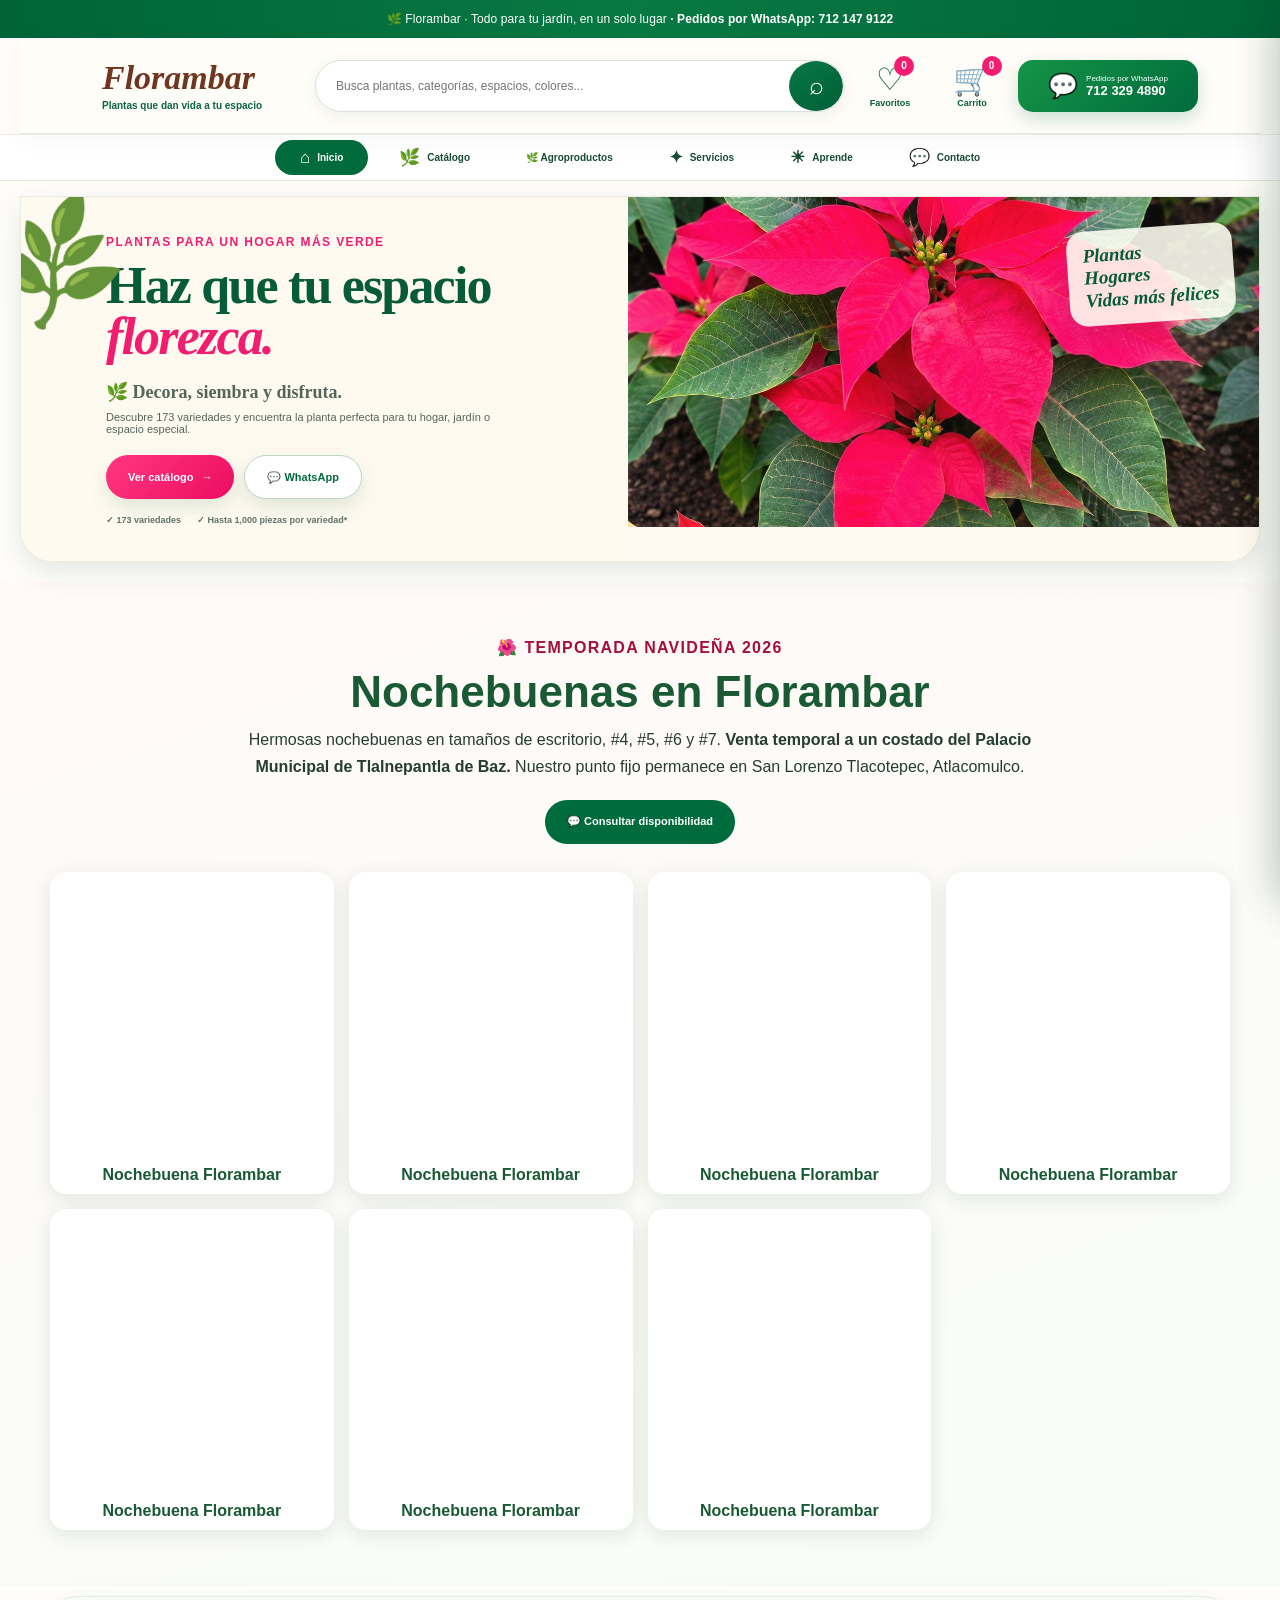
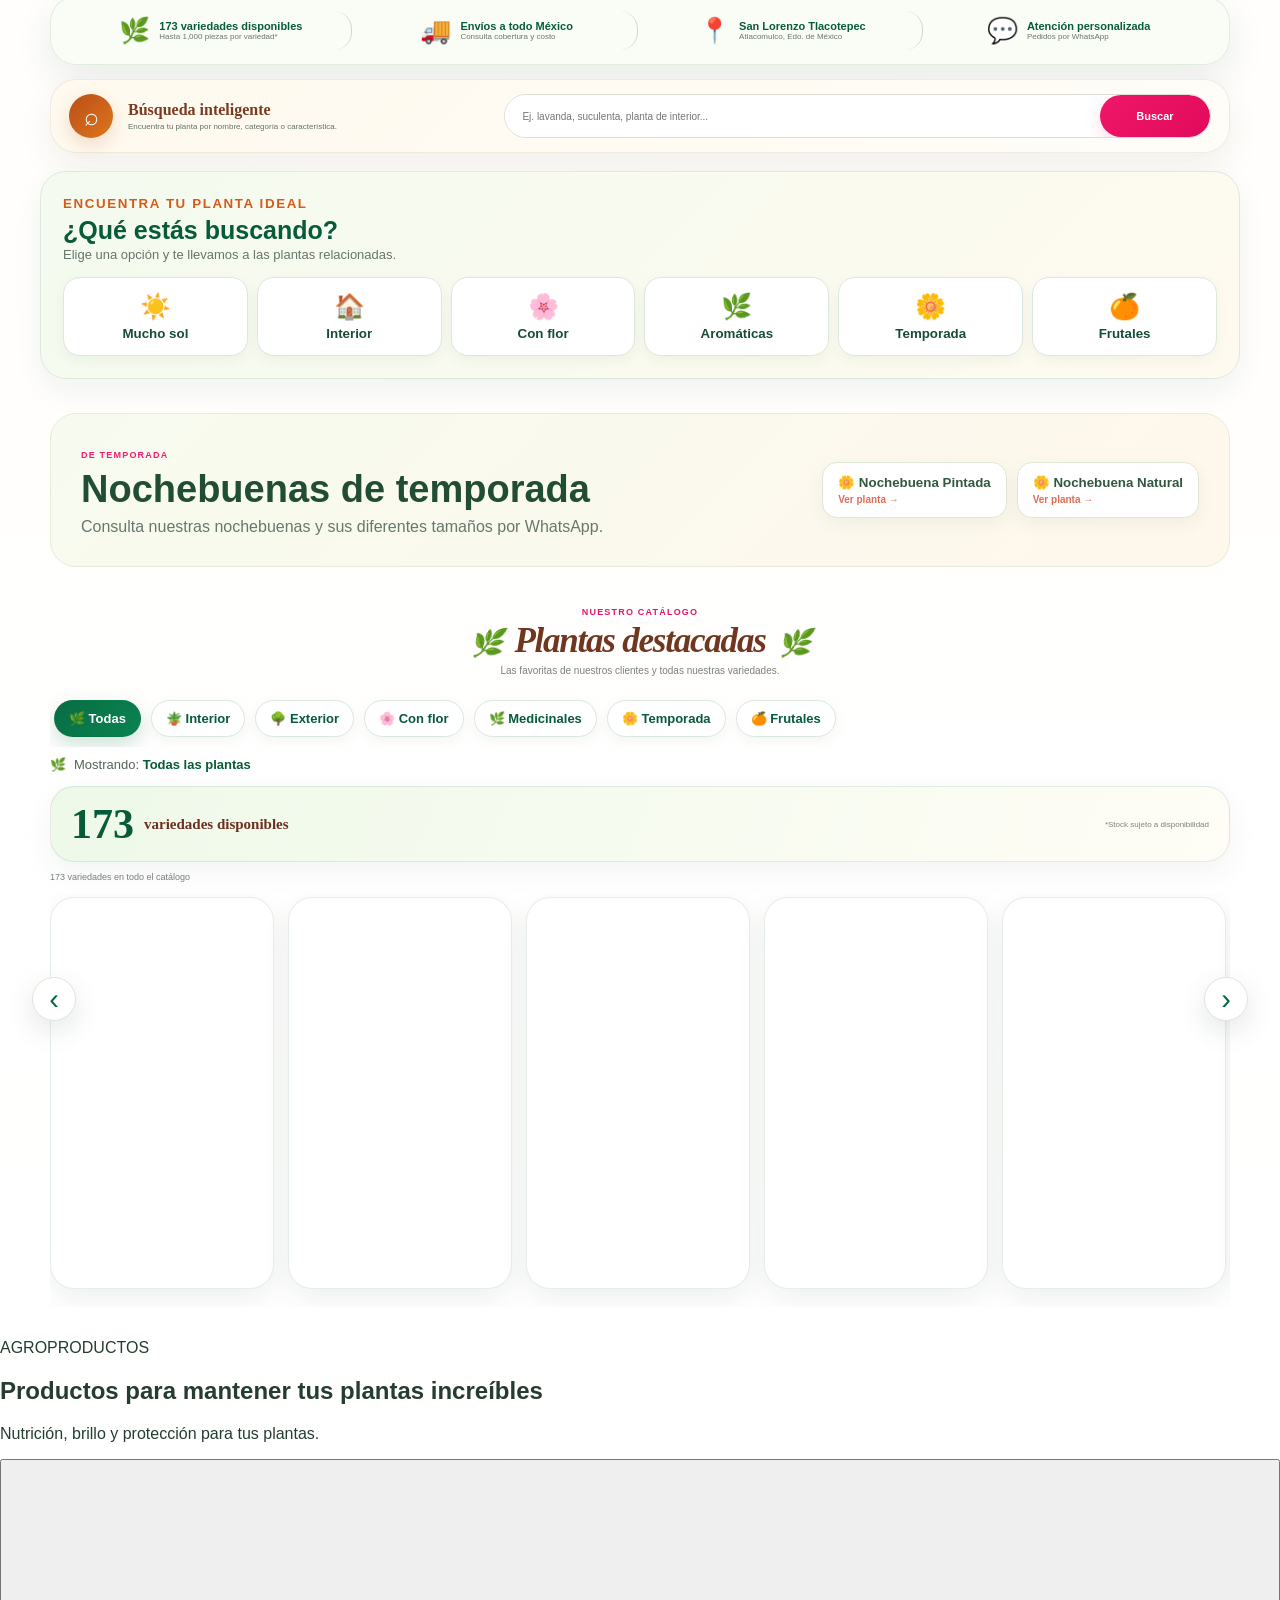
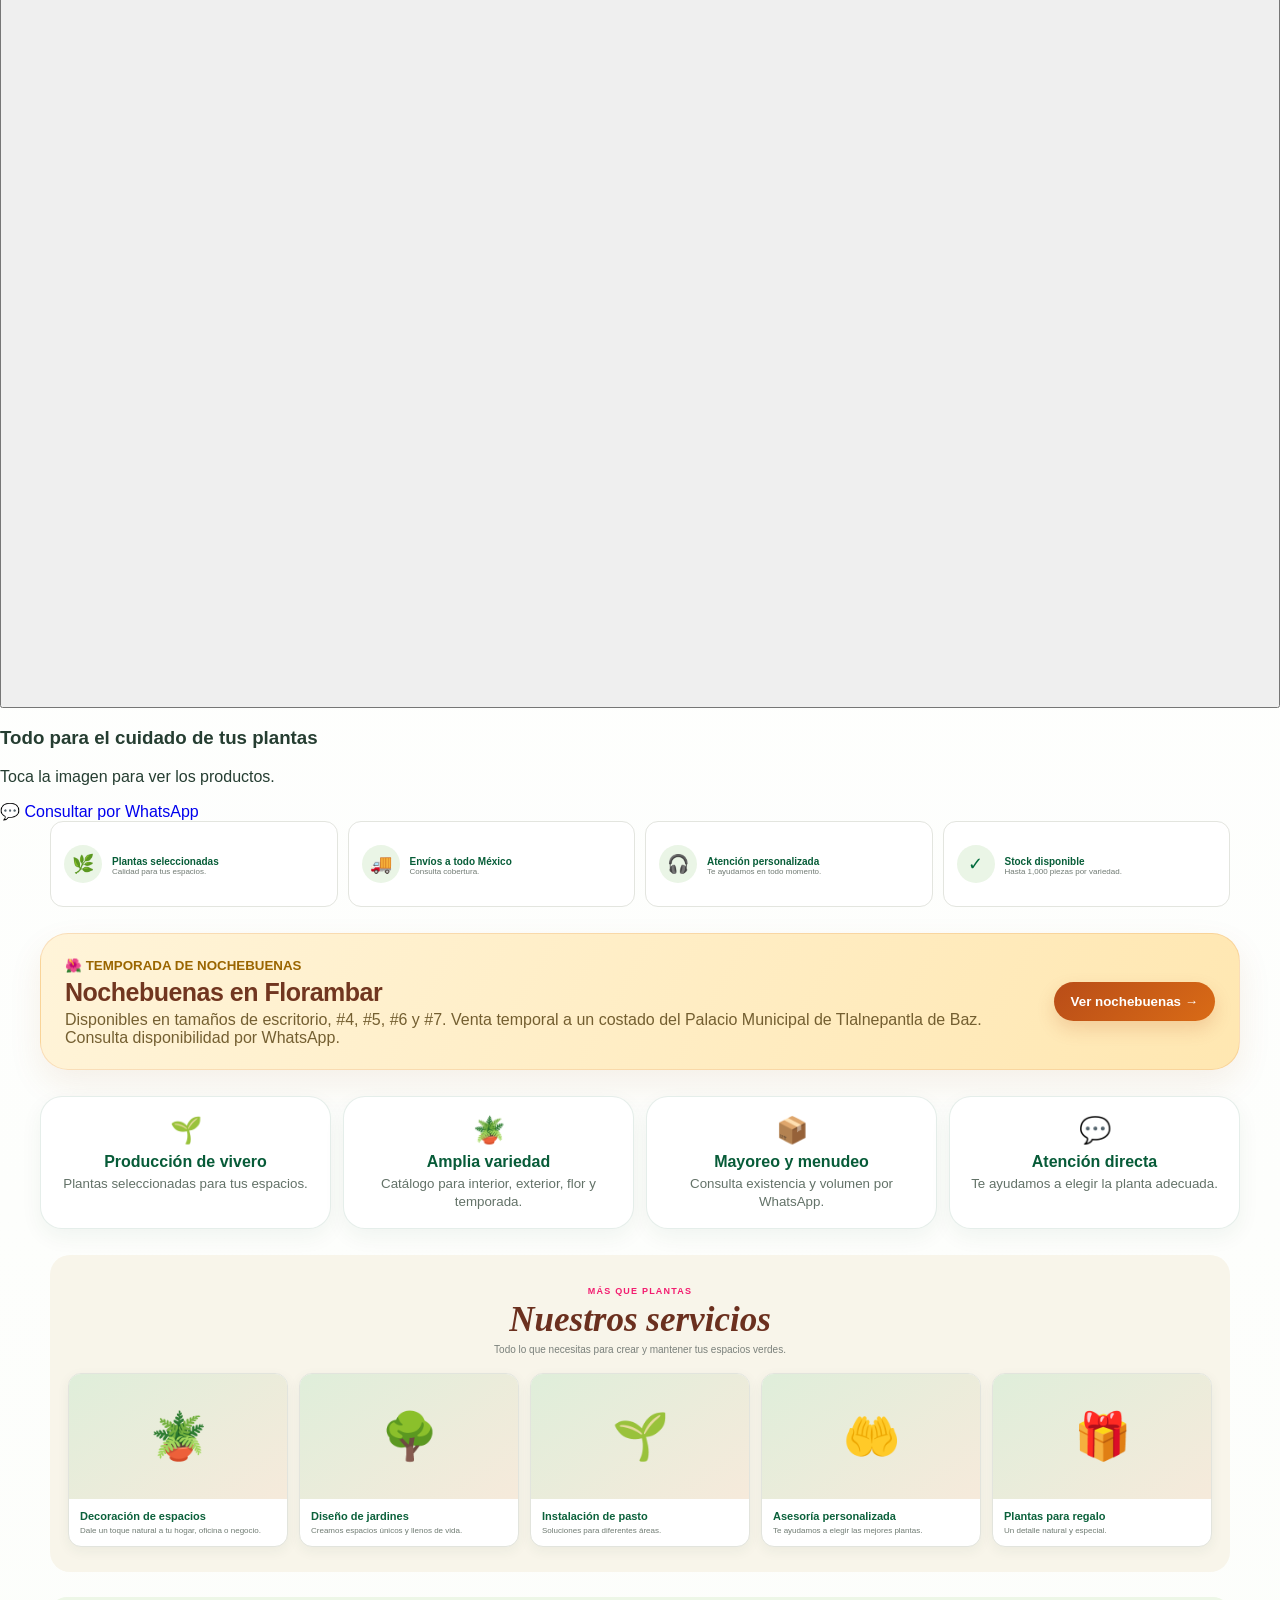
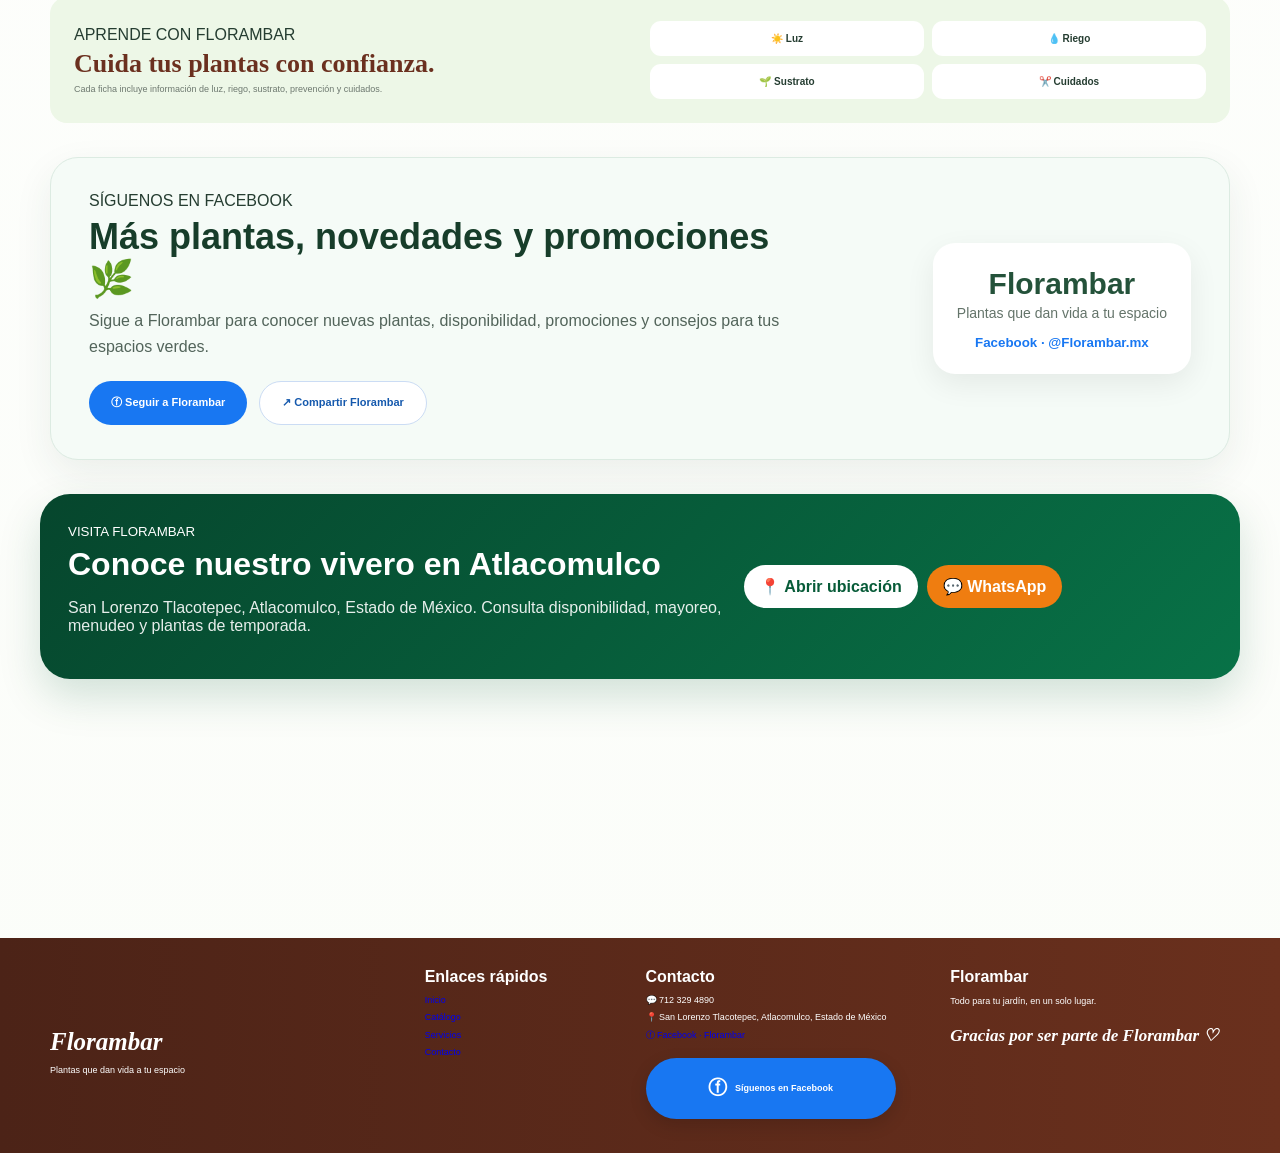
==== commit 0e306b1f: "Actualizar versiones de recursos tras corregir WhatsApp e imagen principal" ====
--- a/index.html
+++ b/index.html
@@ -1,9 +1,9 @@
-<!DOCTYPE html><html lang="es"><head><meta charset="UTF-8"><meta name="viewport" content="width=device-width,initial-scale=1.0"><meta name="theme-color" content="#006b3d"><meta name="description" content="Florambar: catálogo de 173 variedades de plantas para hogar, jardín, interior y exterior en Atlacomulco, Estado de México."><title>Florambar | Plantas que dan vida a tu espacio</title><link rel="canonical" href="https://gertonyvazhez-cloud.github.io/florambar/"><meta name="robots" content="index, follow"><meta property="og:title" content="Florambar | Plantas que dan vida a tu espacio"><meta property="og:description" content="Conoce el catálogo Florambar: plantas para hogar, jardín, interior y exterior."><meta property="og:type" content="website"><meta property="og:url" content="https://gertonyvazhez-cloud.github.io/florambar/"><meta property="og:image" content="https://gertonyvazhez-cloud.github.io/florambar/logo.png"><meta property="og:image:alt" content="Florambar · Plantas que dan vida a tu espacio"><meta property="og:locale" content="es_MX"><meta name="twitter:card" content="summary_large_image"><meta name="twitter:title" content="Florambar | Plantas que dan vida a tu espacio"><meta name="twitter:description" content="Descubre plantas, promociones, disponibilidad y consejos de Florambar."><meta name="twitter:image" content="https://gertonyvazhez-cloud.github.io/florambar/logo.png"><link rel="icon" href="logo.png"><link rel="stylesheet" href="styles.css?v=8"><link rel="stylesheet" href="theme-reference.css?v=12"><link rel="stylesheet" href="store-experience.css?v=3"><style id="nochebuenas-gallery-style">.nochebuenas-gallery{padding:56px max(20px,calc((100% - 1180px)/2));background:linear-gradient(160deg,#fff9f8,#f8fdf7);scroll-margin-top:95px}.nochebuenas-intro{text-align:center;max-width:820px;margin:0 auto 28px}.nochebuenas-intro>span{font-weight:800;color:#a50f3d;letter-spacing:.08em}.nochebuenas-intro h2{font-size:clamp(28px,4vw,44px);color:#195a34;margin:10px 0}.nochebuenas-intro p{line-height:1.65;margin:0 auto 20px}.nochebuenas-grid{display:grid;grid-template-columns:repeat(4,minmax(0,1fr));gap:15px}.nochebuenas-grid figure{margin:0;background:white;border-radius:16px;overflow:hidden;box-shadow:0 5px 20px #143c201c}.nochebuenas-grid img{width:100%;aspect-ratio:1/1;object-fit:cover;display:block}.nochebuenas-grid figcaption{padding:10px;text-align:center;font-weight:700;color:#195a34}@media(max-width:800px){.nochebuenas-grid{grid-template-columns:repeat(2,minmax(0,1fr))}.nochebuenas-gallery{padding:35px 16px}}@media(max-width:420px){.nochebuenas-grid{gap:9px}.nochebuenas-grid figcaption{font-size:12px}}</style></head><body>
+<!DOCTYPE html><html lang="es"><head><meta charset="UTF-8"><meta name="viewport" content="width=device-width,initial-scale=1.0"><meta name="theme-color" content="#006b3d"><meta name="description" content="Florambar: catálogo de 173 variedades de plantas para hogar, jardín, interior y exterior en Atlacomulco, Estado de México."><title>Florambar | Plantas que dan vida a tu espacio</title><link rel="canonical" href="https://gertonyvazhez-cloud.github.io/florambar/"><meta name="robots" content="index, follow"><meta property="og:title" content="Florambar | Plantas que dan vida a tu espacio"><meta property="og:description" content="Conoce el catálogo Florambar: plantas para hogar, jardín, interior y exterior."><meta property="og:type" content="website"><meta property="og:url" content="https://gertonyvazhez-cloud.github.io/florambar/"><meta property="og:image" content="https://gertonyvazhez-cloud.github.io/florambar/logo.png"><meta property="og:image:alt" content="Florambar · Plantas que dan vida a tu espacio"><meta property="og:locale" content="es_MX"><meta name="twitter:card" content="summary_large_image"><meta name="twitter:title" content="Florambar | Plantas que dan vida a tu espacio"><meta name="twitter:description" content="Descubre plantas, promociones, disponibilidad y consejos de Florambar."><meta name="twitter:image" content="https://gertonyvazhez-cloud.github.io/florambar/logo.png"><link rel="icon" href="logo.png"><link rel="stylesheet" href="styles.css?v=9"><link rel="stylesheet" href="theme-reference.css?v=13"><link rel="stylesheet" href="store-experience.css?v=3"><style id="nochebuenas-gallery-style">.nochebuenas-gallery{padding:56px max(20px,calc((100% - 1180px)/2));background:linear-gradient(160deg,#fff9f8,#f8fdf7);scroll-margin-top:95px}.nochebuenas-intro{text-align:center;max-width:820px;margin:0 auto 28px}.nochebuenas-intro>span{font-weight:800;color:#a50f3d;letter-spacing:.08em}.nochebuenas-intro h2{font-size:clamp(28px,4vw,44px);color:#195a34;margin:10px 0}.nochebuenas-intro p{line-height:1.65;margin:0 auto 20px}.nochebuenas-grid{display:grid;grid-template-columns:repeat(4,minmax(0,1fr));gap:15px}.nochebuenas-grid figure{margin:0;background:white;border-radius:16px;overflow:hidden;box-shadow:0 5px 20px #143c201c}.nochebuenas-grid img{width:100%;aspect-ratio:1/1;object-fit:cover;display:block}.nochebuenas-grid figcaption{padding:10px;text-align:center;font-weight:700;color:#195a34}@media(max-width:800px){.nochebuenas-grid{grid-template-columns:repeat(2,minmax(0,1fr))}.nochebuenas-gallery{padding:35px 16px}}@media(max-width:420px){.nochebuenas-grid{gap:9px}.nochebuenas-grid figcaption{font-size:12px}}</style></head><body>
 <div class="topbar"><span>🌿 Florambar · Todo para tu jardín, en un solo lugar</span><strong>WhatsApp: 712 329 4890</strong></div><header class="header"><a href="#inicio" class="brand"><img src="logo.png" alt="Florambar"><div class="brand-text"><strong>Florambar</strong><small>Plantas que dan vida a tu espacio</small></div></a><div class="header-search"><input id="header-search" type="search" placeholder="Busca plantas, categorías, espacios, colores..." autocomplete="off"><button id="header-search-btn" type="button" aria-label="Buscar">⌕</button></div><button class="header-action" id="open-favorites" type="button" aria-label="Favoritos"><span class="header-action-icon">♡<b id="fav-count">0</b></span><small>Favoritos</small></button><button class="header-action" id="open-cart" type="button" aria-label="Carrito"><span class="header-action-icon">🛒<b id="cart-count">0</b></span><small>Carrito</small></button><a class="header-whatsapp" href="https://wa.me/527123294890" target="_blank" rel="noopener"><span>💬</span><div><small>Pedidos por WhatsApp</small><b>712 329 4890</b></div></a><button class="menu-toggle" id="menu-toggle" type="button" aria-label="Abrir menú" aria-expanded="false" aria-controls="nav">☰</button></header><nav class="nav" id="nav"><a href="#inicio" class="active">Inicio</a><a href="#catalogo">Catálogo</a><a href="#servicios">Servicios</a><a href="#aprende">Aprende</a><a href="#contacto">Contacto</a></nav><main>
 <section class="hero" id="inicio"><div class="hero-copy"><span class="hero-eyebrow">PLANTAS PARA UN HOGAR MÁS VERDE</span><h1 class="hero-title">Haz que tu espacio <span>florezca.</span></h1><p class="hero-message">🌿 Decora, siembra y disfruta.</p><p class="hero-secondary">Descubre 173 variedades y encuentra la planta perfecta para tu hogar, jardín o espacio especial.</p><div class="hero-actions"><a href="#catalogo" class="btn pink">Ver catálogo <span>→</span></a><a href="https://wa.me/527123294890" class="btn hero-whatsapp-btn" target="_blank" rel="noopener">💬 WhatsApp</a></div><div class="hero-trust"><span>✓ 173 variedades</span><span>✓ Hasta 1,000 piezas por variedad*</span></div></div><div class="hero-art"><div class="hero-glow"></div><div class="plant-pot"></div><div class="hero-floating-card"></div></div></section>
 <section id="temporada-destacada" class="nochebuenas-gallery" aria-label="Nochebuenas disponibles en Florambar"><div class="nochebuenas-intro"><span>🌺 TEMPORADA NAVIDEÑA 2026</span><h2>Nochebuenas en Florambar</h2><p>Hermosas nochebuenas en tamaños de escritorio, #4, #5, #6 y #7. <strong>Venta temporal a un costado del Palacio Municipal de Tlalnepantla de Baz.</strong> Nuestro punto fijo permanece en San Lorenzo Tlacotepec, Atlacomulco.</p><a href="https://wa.me/527123294890?text=Hola%2C%20quiero%20informaci%C3%B3n%20sobre%20las%20nochebuenas" target="_blank" rel="noopener" class="btn green">💬 Consultar disponibilidad</a></div><div class="nochebuenas-grid"><figure><img src="nochebuena-01.jpg" alt="Nochebuena Florambar, fotografía 1" loading="eager"><figcaption>Nochebuena Florambar</figcaption></figure><figure><img src="nochebuena-02.jpg" alt="Nochebuena Florambar, fotografía 2" loading="eager"><figcaption>Nochebuena Florambar</figcaption></figure><figure><img src="nochebuena-03.jpg" alt="Nochebuena Florambar, fotografía 3" loading="lazy"><figcaption>Nochebuena Florambar</figcaption></figure><figure><img src="nochebuena-04.jpg" alt="Nochebuena Florambar, fotografía 4" loading="lazy"><figcaption>Nochebuena Florambar</figcaption></figure><figure><img src="nochebuena-05.jpg" alt="Nochebuena Florambar, fotografía 5" loading="lazy"><figcaption>Nochebuena Florambar</figcaption></figure><figure><img src="nochebuena-06.jpg" alt="Nochebuena Florambar, fotografía 6" loading="lazy"><figcaption>Nochebuena Florambar</figcaption></figure><figure><img src="nochebuena-07.jpg" alt="Nochebuena Florambar, fotografía 7" loading="lazy"><figcaption>Nochebuena Florambar</figcaption></figure></div></section><section class="promo-strip"><div><b>173</b><span>variedades disponibles</span></div><i></i><div><b>1,000</b><span>piezas por variedad*</span></div><i></i><div><b>WhatsApp</b><span>atención directa</span></div></section><section class="category-section"><div class="mini-heading"><span>EXPLORA FLORAMBAR</span><h2>Encuentra tu planta ideal</h2><p>Elige una categoría.</p></div><div class="quick-cats"><button type="button" data-cat="Todos"><span class="cat-circle">🌿</span><b>Todas las plantas</b></button><button type="button" data-cat="Interior"><span class="cat-circle">🪴</span><b>Interior</b></button><button type="button" data-cat="Exterior"><span class="cat-circle">🌳</span><b>Exterior</b></button><button type="button" data-cat="Plantas con flor"><span class="cat-circle">🌸</span><b>Plantas con flor</b></button><button type="button" data-cat="Medicinales y aromáticas"><span class="cat-circle">🌿</span><b>Medicinales y aromáticas</b></button><button type="button" data-cat="Temporada"><span class="cat-circle">🌺</span><b>Temporada</b></button><button type="button" data-cat="Frutales"><span class="cat-circle">🍊</span><b>Frutales</b></button></div></section><section class="store-highlights"><div><span>🌿</span><p><strong>173 variedades disponibles</strong>Hasta 1,000 piezas por variedad*</p></div><div><span>🚚</span><p><strong>Envíos a todo México</strong>Consulta cobertura y costo</p></div><div><span>📍</span><p><strong>San Lorenzo Tlacotepec</strong>Atlacomulco, Edo. de México</p></div><div><span>💬</span><p><strong>Atención personalizada</strong>Pedidos por WhatsApp</p></div></section><section class="smart-search"><div class="search-icon">⌕</div><div class="search-text"><strong>Búsqueda inteligente</strong><small>Encuentra tu planta por nombre, categoría o característica.</small></div><div class="smart-search-field"><input id="catalog-search" type="search" placeholder="Ej. lavanda, suculenta, planta de interior..." autocomplete="off"><button id="catalog-search-btn" type="button">Buscar</button></div></section><section class="catalog-section" id="catalogo"><div class="section-heading catalog-title"><div><span class="section-eyebrow">NUESTRO CATÁLOGO</span><h2>Plantas destacadas</h2><p>Las favoritas de nuestros clientes y todas nuestras variedades.</p></div></div><div class="total-card"><div><strong id="total-number">173</strong><b id="total-label">variedades disponibles</b></div><small>*Stock sujeto a disponibilidad</small></div><div class="catalog-filter-area"><div class="catalog-filter-title"><span>⚙️</span><b>Filtrar catálogo</b></div><div class="filters" id="filters"><button class="active" data-filter="Todos" type="button">Todas</button><button data-filter="Plantas con flor" type="button">Plantas con flor</button><button data-filter="Interior" type="button">Interior</button><button data-filter="Exterior" type="button">Exterior</button><button data-filter="Frutales" type="button">Frutales</button><button data-filter="Medicinales y aromáticas" type="button">Medicinales y aromáticas</button><button data-filter="Huerto" type="button">Huerto</button><button data-filter="Temporada" type="button">Temporada</button></div></div><div class="availability"><span>🌱</span><div><b>Disponibilidad Florambar</b><strong>Hasta 1,000 piezas por variedad</strong><small>*Sujeto a disponibilidad.</small></div></div><div class="results-info" id="results-info"></div><div class="grid" id="catalog-grid"></div><div class="empty" id="empty" hidden><span>🌱</span><h3>No encontramos esa planta</h3><p>Prueba con otro nombre o categoría.</p><button class="btn orange" id="show-all" type="button">Ver todas las variedades</button></div></section><section class="benefits"><div><span class="benefit-icon">🌿</span><p><b>Plantas seleccionadas</b>Calidad para tus espacios.</p></div><div><span class="benefit-icon">🚚</span><p><b>Envíos a todo México</b>Consulta cobertura.</p></div><div><span class="benefit-icon">🎧</span><p><b>Atención personalizada</b>Te ayudamos en todo momento.</p></div><div><span class="benefit-icon">✓</span><p><b>Stock disponible</b>Hasta 1,000 piezas por variedad.</p></div></section><section class="info-section" id="servicios"><div class="section-heading center services-title"><div><span class="section-eyebrow">MÁS QUE PLANTAS</span><h2>Nuestros servicios</h2><p>Todo lo que necesitas para crear y mantener tus espacios verdes.</p></div></div><div class="service-grid"><article><div class="service-image">🪴</div><div class="service-copy"><h3>Decoración de espacios</h3><p>Dale un toque natural a tu hogar, oficina o negocio.</p></div></article><article><div class="service-image">🌳</div><div class="service-copy"><h3>Diseño de jardines</h3><p>Creamos espacios únicos y llenos de vida.</p></div></article><article><div class="service-image">🌱</div><div class="service-copy"><h3>Instalación de pasto</h3><p>Soluciones para diferentes áreas.</p></div></article><article><div class="service-image">🤲</div><div class="service-copy"><h3>Asesoría personalizada</h3><p>Te ayudamos a elegir las mejores plantas.</p></div></article><article><div class="service-image">🎁</div><div class="service-copy"><h3>Plantas para regalo</h3><p>Un detalle natural y especial.</p></div></article></div></section><section class="learn" id="aprende"><div><span class="eyebrow">APRENDE CON FLORAMBAR</span><h2>Cuida tus plantas con confianza.</h2><p>Cada ficha incluye información de luz, riego, sustrato, prevención y cuidados.</p></div><div class="learn-cards"><span>☀️ Luz</span><span>💧 Riego</span><span>🌱 Sustrato</span><span>✂️ Cuidados</span></div></section><section class="facebook-follow" aria-label="Sigue a Florambar en Facebook"><div class="facebook-follow-copy"><span class="eyebrow">SÍGUENOS EN FACEBOOK</span><h2>Más plantas, novedades y promociones 🌿</h2><p>Sigue a Florambar para conocer nuevas plantas, disponibilidad, promociones y consejos para tus espacios verdes.</p><div class="facebook-follow-actions"><a class="btn facebook-btn" href="https://facebook.com/Florambar.mx" target="_blank" rel="noopener">ⓕ Seguir a Florambar</a><a class="btn facebook-share-btn" href="https://www.facebook.com/sharer/sharer.php?u=https%3A%2F%2Fgertonyvazhez-cloud.github.io%2Fflorambar%2F" target="_blank" rel="noopener">↗ Compartir Florambar</a></div></div><div class="facebook-follow-badge"><strong>Florambar</strong><span>Plantas que dan vida a tu espacio</span><small>Facebook · @Florambar.mx</small></div></section><section class="contact" id="contacto"><div><span class="eyebrow">¿BUSCAS UNA PLANTA?</span><h2>Tu próximo espacio verde comienza aquí.</h2><p>Escríbenos y encuentra la planta ideal para ti.</p></div><a class="btn green" href="https://wa.me/527123294890" target="_blank" rel="noopener">💬 Pedir por WhatsApp</a></section></main>
 <footer><div class="footer-brand"><img src="logo.png" alt="Florambar"><b>Florambar</b><span>Plantas que dan vida a tu espacio</span></div><div><b>Enlaces rápidos</b><a href="#inicio">Inicio</a><a href="#catalogo">Catálogo</a><a href="#servicios">Servicios</a><a href="#contacto">Contacto</a></div><div><b>Contacto</b><span>💬 712 329 4890</span><span>📍 San Lorenzo Tlacotepec, Atlacomulco, Estado de México</span><a href="https://facebook.com/Florambar.mx" target="_blank" rel="noopener">ⓕ Facebook · Florambar</a></div><div class="footer-social"><b>Florambar</b><p>Todo para tu jardín, en un solo lugar.</p><p class="footer-thanks">Gracias por ser parte de Florambar ♡</p></div></footer><nav class="mobile-bottom-nav"><a href="#inicio"><span>⌂</span>Inicio</a><a href="#catalogo"><span>🌿</span>Catálogo</a><a href="#servicios"><span>✦</span>Servicios</a><a href="#aprende"><span>☀</span>Aprende</a><a href="#contacto"><span>💬</span>Contacto</a></nav><div class="overlay" id="overlay"></div><aside class="drawer" id="cart-drawer"><button class="close" data-close type="button">×</button><h2>🛒 Tu carrito</h2><div id="cart-items"></div><div class="cart-bottom"><div>Total de productos: <b id="cart-total">0</b></div><button class="btn green full" id="whatsapp-cart" type="button">💬 Pedir por WhatsApp</button><button class="btn ghost full" id="clear-cart" type="button">Vaciar carrito</button></div></aside><aside class="drawer" id="fav-drawer"><button class="close" data-close type="button">×</button><h2>♡ Favoritos</h2><div id="fav-items"></div></aside><div class="modal" id="product-modal"><div class="modal-box"><button class="close" id="modal-close" type="button">×</button><img id="modal-image" alt=""><div class="modal-body"><span id="modal-cat" class="tag"></span><h2 id="modal-name"></h2><em id="modal-scientific"></em><p id="modal-desc"></p><div class="specs"><div><b>☀️ Luz</b><span id="m-light"></span></div><div><b>💧 Riego</b><span id="m-water"></span></div><div><b>🌱 Sustrato</b><span id="m-substrate"></span></div><div><b>🛡️ Prevención</b><span id="m-pests"></span></div><div><b>🌿 Cuidados</b><span id="m-care"></span></div></div><div class="modal-actions"><button class="btn green" id="modal-add" type="button">🛒 Agregar al carrito</button><a class="btn pink" id="modal-wa" target="_blank" rel="noopener">💬 WhatsApp</a></div></div></div></div><div class="toast" id="toast"></div>
-<script src="script.js?v=8"></script><script src="image-upgrades.js?v=7"></script><script src="interaction-fixes.js?v=10"></script><script>
+<script src="script.js?v=9"></script><script src="image-upgrades.js?v=8"></script><script src="interaction-fixes.js?v=10"></script><script>
 (function(){function abrirDesdeFoto(e){var img=e.target&&e.target.closest?e.target.closest('#catalog-grid .product-image-wrap img[data-id]'):null;if(!img)return;e.preventDefault();e.stopPropagation();var card=img.closest('.product-card');var btn=card&&card.querySelector('[data-view]');if(btn){btn.click();return;}if(typeof openModal==='function')openModal(Number(img.getAttribute('data-id')));}document.addEventListener('click',abrirDesdeFoto,true);document.addEventListener('touchend',function(e){var img=e.target&&e.target.closest?e.target.closest('#catalog-grid .product-image-wrap img[data-id]'):null;if(!img)return;e.preventDefault();abrirDesdeFoto(e);},{capture:true,passive:false});})();
 window.addEventListener('load',function(){const btn=document.getElementById('menu-toggle'),nav=document.getElementById('nav');if(!btn||!nav)return;function closeMenu(){nav.classList.remove('open');btn.setAttribute('aria-expanded','false');btn.textContent='☰'}btn.onclick=function(e){e.preventDefault();e.stopPropagation();const opening=!nav.classList.contains('open');nav.classList.toggle('open',opening);btn.setAttribute('aria-expanded',opening?'true':'false');btn.textContent=opening?'×':'☰'};nav.querySelectorAll('a').forEach(a=>a.addEventListener('click',closeMenu));document.addEventListener('click',e=>{if(nav.classList.contains('open')&&!nav.contains(e.target)&&e.target!==btn)closeMenu()})});
 </script><script src="store-upgrades.js?v=3"></script><script src="store-experience.js?v=2"></script></body></html>
--- a/styles.css
+++ b/styles.css
@@ -12,7 +12,7 @@
 .nav{min-height:47px;padding:5px 12px;display:flex;align-items:center;justify-content:center;gap:6px;border-top:1px solid #f0eee7;border-bottom:1px solid #e6e7df;background:rgba(255,255,255,.96)}.nav a{padding:9px 25px;border-radius:999px;color:#174b34;font-size:10px;font-weight:800}.nav a:hover,.nav a.active{background:var(--fb-green);color:#fff}
 
 /* HERO */
-.hero{position:relative;width:min(1240px,calc(100% - 34px));min-height:430px;margin:15px auto 20px;display:grid;grid-template-columns:49% 51%;overflow:hidden;border:1px solid rgba(23,83,50,.08);border-radius:28px;background:#fffaf1;box-shadow:var(--fb-shadow)}.hero:before{content:'🌿';position:absolute;z-index:7;left:-27px;top:7px;font-size:100px;transform:rotate(-25deg);filter:saturate(.75)}.hero-copy{position:relative;z-index:4;padding:55px 38px 48px 85px;background:linear-gradient(100deg,#fffaf0 0%,#fffdf8 92%,rgba(255,255,255,.18));display:flex;flex-direction:column;justify-content:center;align-items:flex-start}.hero-eyebrow{color:var(--fb-pink);font-size:12px;font-weight:900;letter-spacing:1.4px}.hero-title{max-width:530px;margin:12px 0 0;color:#075e38;font:700 60px/.95 Georgia,serif;letter-spacing:-2px}.hero-title span{display:block;color:var(--fb-pink);font-style:italic}.hero-message{margin:17px 0 0;color:#155e3e;font:700 18px/1.35 Georgia,serif}.hero-secondary{max-width:420px;margin:7px 0 0;color:#68766d;font-size:11px}.hero-actions{margin-top:20px;display:flex;gap:10px;flex-wrap:wrap}.btn{min-height:44px;padding:11px 22px;border:0;border-radius:999px;display:inline-flex;align-items:center;justify-content:center;gap:8px;font-size:11px;font-weight:900}.btn.pink{background:linear-gradient(135deg,#ff377f,#ed0d62);color:#fff;box-shadow:0 7px 18px rgba(242,31,112,.2)}.btn.green{background:var(--fb-green);color:#fff}.btn.ghost{border:1px solid #dfe3dd;background:#fff;color:var(--fb-green)}.btn.full{width:100%}.hero-whatsapp-btn{border:1px solid #bcd7c5;background:#fff;color:var(--fb-green)}.hero-trust{margin-top:16px;display:flex;gap:16px;flex-wrap:wrap;color:#60746a;font-size:9px;font-weight:800}.hero-art{position:relative;min-height:430px;background-image:linear-gradient(90deg,rgba(255,255,255,.02),rgba(2,74,40,.04)),url('https://commons.wikimedia.org/wiki/Special:Redirect/file/Indoor%20Monstera%20deliciosa.jpg?width=1600');background-size:cover;background-position:center}.hero-art:after{content:'Plantas\A Hogares\A Vidas más felices';white-space:pre;position:absolute;right:25px;top:30px;padding:14px 16px;border-radius:18px;background:rgba(255,255,244,.88);color:#075b38;font:italic 700 19px/1.18 Georgia,serif;transform:rotate(-4deg);box-shadow:var(--fb-shadow)}.hero-glow,.plant-pot,.hero-floating-card{display:none}
+.hero{position:relative;width:min(1240px,calc(100% - 34px));min-height:430px;margin:15px auto 20px;display:grid;grid-template-columns:49% 51%;overflow:hidden;border:1px solid rgba(23,83,50,.08);border-radius:28px;background:#fffaf1;box-shadow:var(--fb-shadow)}.hero:before{content:'🌿';position:absolute;z-index:7;left:-27px;top:7px;font-size:100px;transform:rotate(-25deg);filter:saturate(.75)}.hero-copy{position:relative;z-index:4;padding:55px 38px 48px 85px;background:linear-gradient(100deg,#fffaf0 0%,#fffdf8 92%,rgba(255,255,255,.18));display:flex;flex-direction:column;justify-content:center;align-items:flex-start}.hero-eyebrow{color:var(--fb-pink);font-size:12px;font-weight:900;letter-spacing:1.4px}.hero-title{max-width:530px;margin:12px 0 0;color:#075e38;font:700 60px/.95 Georgia,serif;letter-spacing:-2px}.hero-title span{display:block;color:var(--fb-pink);font-style:italic}.hero-message{margin:17px 0 0;color:#155e3e;font:700 18px/1.35 Georgia,serif}.hero-secondary{max-width:420px;margin:7px 0 0;color:#68766d;font-size:11px}.hero-actions{margin-top:20px;display:flex;gap:10px;flex-wrap:wrap}.btn{min-height:44px;padding:11px 22px;border:0;border-radius:999px;display:inline-flex;align-items:center;justify-content:center;gap:8px;font-size:11px;font-weight:900}.btn.pink{background:linear-gradient(135deg,#ff377f,#ed0d62);color:#fff;box-shadow:0 7px 18px rgba(242,31,112,.2)}.btn.green{background:var(--fb-green);color:#fff}.btn.ghost{border:1px solid #dfe3dd;background:#fff;color:var(--fb-green)}.btn.full{width:100%}.hero-whatsapp-btn{border:1px solid #bcd7c5;background:#fff;color:var(--fb-green)}.hero-trust{margin-top:16px;display:flex;gap:16px;flex-wrap:wrap;color:#60746a;font-size:9px;font-weight:800}.hero-art{position:relative;min-height:430px;background-image:linear-gradient(90deg,rgba(255,255,255,.02),rgba(2,74,40,.04)),url('nochebuena-01.jpg');background-size:cover;background-position:center}.hero-art:after{content:'Plantas\A Hogares\A Vidas más felices';white-space:pre;position:absolute;right:25px;top:30px;padding:14px 16px;border-radius:18px;background:rgba(255,255,244,.88);color:#075b38;font:italic 700 19px/1.18 Georgia,serif;transform:rotate(-4deg);box-shadow:var(--fb-shadow)}.hero-glow,.plant-pot,.hero-floating-card{display:none}
 
 /* CATEGORÍAS + INFO */
 .promo-strip{display:none}.category-section,.store-highlights,.smart-search,.catalog-section,.info-section,.benefits,.learn,.contact{width:min(1180px,calc(100% - 34px));margin-left:auto;margin-right:auto}.category-section{margin-bottom:17px}.mini-heading{display:none}.quick-cats{margin-top:0;display:grid;grid-template-columns:repeat(7,1fr);gap:13px}.quick-cats button{padding:6px;border:0;background:transparent;color:#075b38;display:flex;flex-direction:column;align-items:center;gap:8px}.cat-circle{width:100px;height:100px;border:6px solid #fff;border-radius:50%;display:grid;place-items:center;background:linear-gradient(145deg,#f5faef,#e8f2df);box-shadow:0 6px 20px rgba(24,82,48,.16);font-size:42px;transition:.2s}.quick-cats button:hover .cat-circle{transform:translateY(-4px);box-shadow:0 10px 25px rgba(24,82,48,.2)}.quick-cats b{max-width:110px;text-align:center;font-size:11px;line-height:1.2}.quick-cats button:first-child:after{content:'';width:58px;height:3px;border-radius:99px;background:var(--fb-green)}.store-highlights{margin-bottom:20px;padding:14px 20px;display:grid;grid-template-columns:repeat(4,1fr);gap:5px;border-radius:20px;background:linear-gradient(90deg,#edf8e7,#f8f8ea)}.store-highlights>div{padding:5px 14px;display:flex;align-items:center;justify-content:center;gap:9px;border-right:1px solid #c9dbc7}.store-highlights>div:last-child{border:0}.store-highlights>div>span{font-size:25px}.store-highlights p{margin:0;color:#69776d;font-size:8px}.store-highlights strong{display:block;color:#075c38;font-size:11px}.smart-search{margin-bottom:25px;padding:14px 18px;display:grid;grid-template-columns:48px minmax(210px,.75fr) minmax(330px,1.45fr);align-items:center;gap:11px;border-radius:20px;background:linear-gradient(90deg,#f3ecdd,#f8f4e8)}.search-icon{width:44px;height:44px;border-radius:50%;display:grid;place-items:center;background:#b84f20;color:#fff;font-size:25px}.search-text strong{display:block;color:#7a3b21;font:700 16px Georgia,serif}.search-text small{display:block;margin-top:3px;color:#617269;font-size:8px}.smart-search-field{height:44px;display:flex;overflow:hidden;border:1px solid #e1ddd4;border-radius:999px;background:#fff}.smart-search-field input{width:100%;min-width:0;padding:0 17px;border:0;outline:0;background:transparent;font-size:10px}.smart-search-field button{min-width:110px;border:0;border-radius:999px;background:linear-gradient(135deg,#f22573,#d90a59);color:#fff;font-size:11px;font-weight:900}
--- a/theme-reference.css
+++ b/theme-reference.css
@@ -6,7 +6,7 @@
 /* Header */
 .site-header,.header{background:rgba(255,253,248,.96)!important;backdrop-filter:blur(14px);-webkit-backdrop-filter:blur(14px);border-bottom:1px solid var(--fl-line)!important;box-shadow:0 5px 22px rgba(31,67,47,.045)!important}.brand img,.logo img{filter:drop-shadow(0 3px 6px rgba(42,73,54,.08))}
 /* Hero */
-.hero{min-height:330px!important;border-radius:0 0 32px 32px!important;overflow:hidden!important}.hero-copy{min-height:330px!important;padding-top:38px!important;padding-bottom:36px!important;background:linear-gradient(125deg,rgba(255,250,240,.98),rgba(255,250,240,.88))!important}.hero-art{min-height:330px!important;height:330px!important;background-image:linear-gradient(90deg,rgba(255,253,247,.02),rgba(255,245,226,.05)),url('https://commons.wikimedia.org/wiki/Special:Redirect/file/Potted%20Plants%20%289198472766%29.jpg?width=1600')!important;background-size:cover!important;background-position:center!important;filter:none!important}.hero-title{font-size:52px!important;line-height:.98!important;letter-spacing:-.035em!important;color:var(--fl-green)!important}.hero-copy p{color:#53665b!important}.hero .btn,.hero button{border-radius:999px!important;box-shadow:0 8px 20px rgba(7,91,56,.13)!important}
+.hero{min-height:330px!important;border-radius:0 0 32px 32px!important;overflow:hidden!important}.hero-copy{min-height:330px!important;padding-top:38px!important;padding-bottom:36px!important;background:linear-gradient(125deg,rgba(255,250,240,.98),rgba(255,250,240,.88))!important}.hero-art{min-height:330px!important;height:330px!important;background-image:linear-gradient(90deg,rgba(255,253,247,.02),rgba(255,245,226,.05)),url('nochebuena-01.jpg')!important;background-size:cover!important;background-position:center!important;filter:none!important}.hero-title{font-size:52px!important;line-height:.98!important;letter-spacing:-.035em!important;color:var(--fl-green)!important}.hero-copy p{color:#53665b!important}.hero .btn,.hero button{border-radius:999px!important;box-shadow:0 8px 20px rgba(7,91,56,.13)!important}
 /* Highlights/search/catalog */
 .store-highlights{margin-top:10px!important;margin-bottom:14px!important;border:1px solid var(--fl-line)!important;border-radius:26px!important;background:rgba(249,253,246,.92)!important;box-shadow:var(--fl-shadow)!important}.store-highlights>div{transition:transform .18s ease,background .18s ease;border-radius:18px!important}.store-highlights>div:hover{transform:translateY(-2px);background:#fff!important}.smart-search{margin-top:0!important;margin-bottom:16px!important;border:1px solid rgba(113,54,32,.09)!important;border-radius:26px!important;background:linear-gradient(135deg,#fff9ee,#fffdf8)!important;box-shadow:0 14px 34px rgba(75,57,31,.07)!important}.smart-search .search-icon{background:linear-gradient(135deg,#b94e17,#df761c)!important;box-shadow:0 7px 18px rgba(185,78,23,.18)!important}.smart-search-field input{background:#fff!important;transition:border-color .18s ease,box-shadow .18s ease!important}.smart-search-field input:focus{outline:none!important;border-color:var(--fl-green2)!important;box-shadow:0 0 0 4px rgba(11,122,76,.09)!important}.smart-search-field button{background:linear-gradient(135deg,#ef1769,#e20a59)!important;box-shadow:0 7px 18px rgba(226,10,89,.14)!important}.catalog-section{margin-top:0!important}.catalog-title{margin-top:0!important;margin-bottom:10px!important}.catalog-title h2{letter-spacing:-.035em!important;color:var(--fl-brown)!important}.catalog-title .section-eyebrow{color:#e51667!important;font-weight:900!important}.results-info{margin-top:6px!important;margin-bottom:6px!important}.total-card{border:1px solid var(--fl-line)!important;border-radius:24px!important;background:linear-gradient(110deg,#eef9e9,#fffdf6)!important;box-shadow:0 10px 28px rgba(23,77,52,.055)!important}.total-card strong{color:var(--fl-green)!important}
 #fl-catalog-cats{scroll-snap-type:x proximity!important}.fl-catalog-cats button{scroll-snap-align:start!important;border:1px solid #d9e8de!important;background:#fff!important;box-shadow:0 4px 13px rgba(20,75,49,.05)!important;transition:transform .16s ease,box-shadow .16s ease!important}.fl-catalog-cats button:active{transform:scale(.97)!important}.fl-catalog-cats button.active{background:linear-gradient(135deg,#086c43,#0a8451)!important;color:#fff!important;border-color:transparent!important;box-shadow:0 8px 20px rgba(8,114,71,.20)!important}
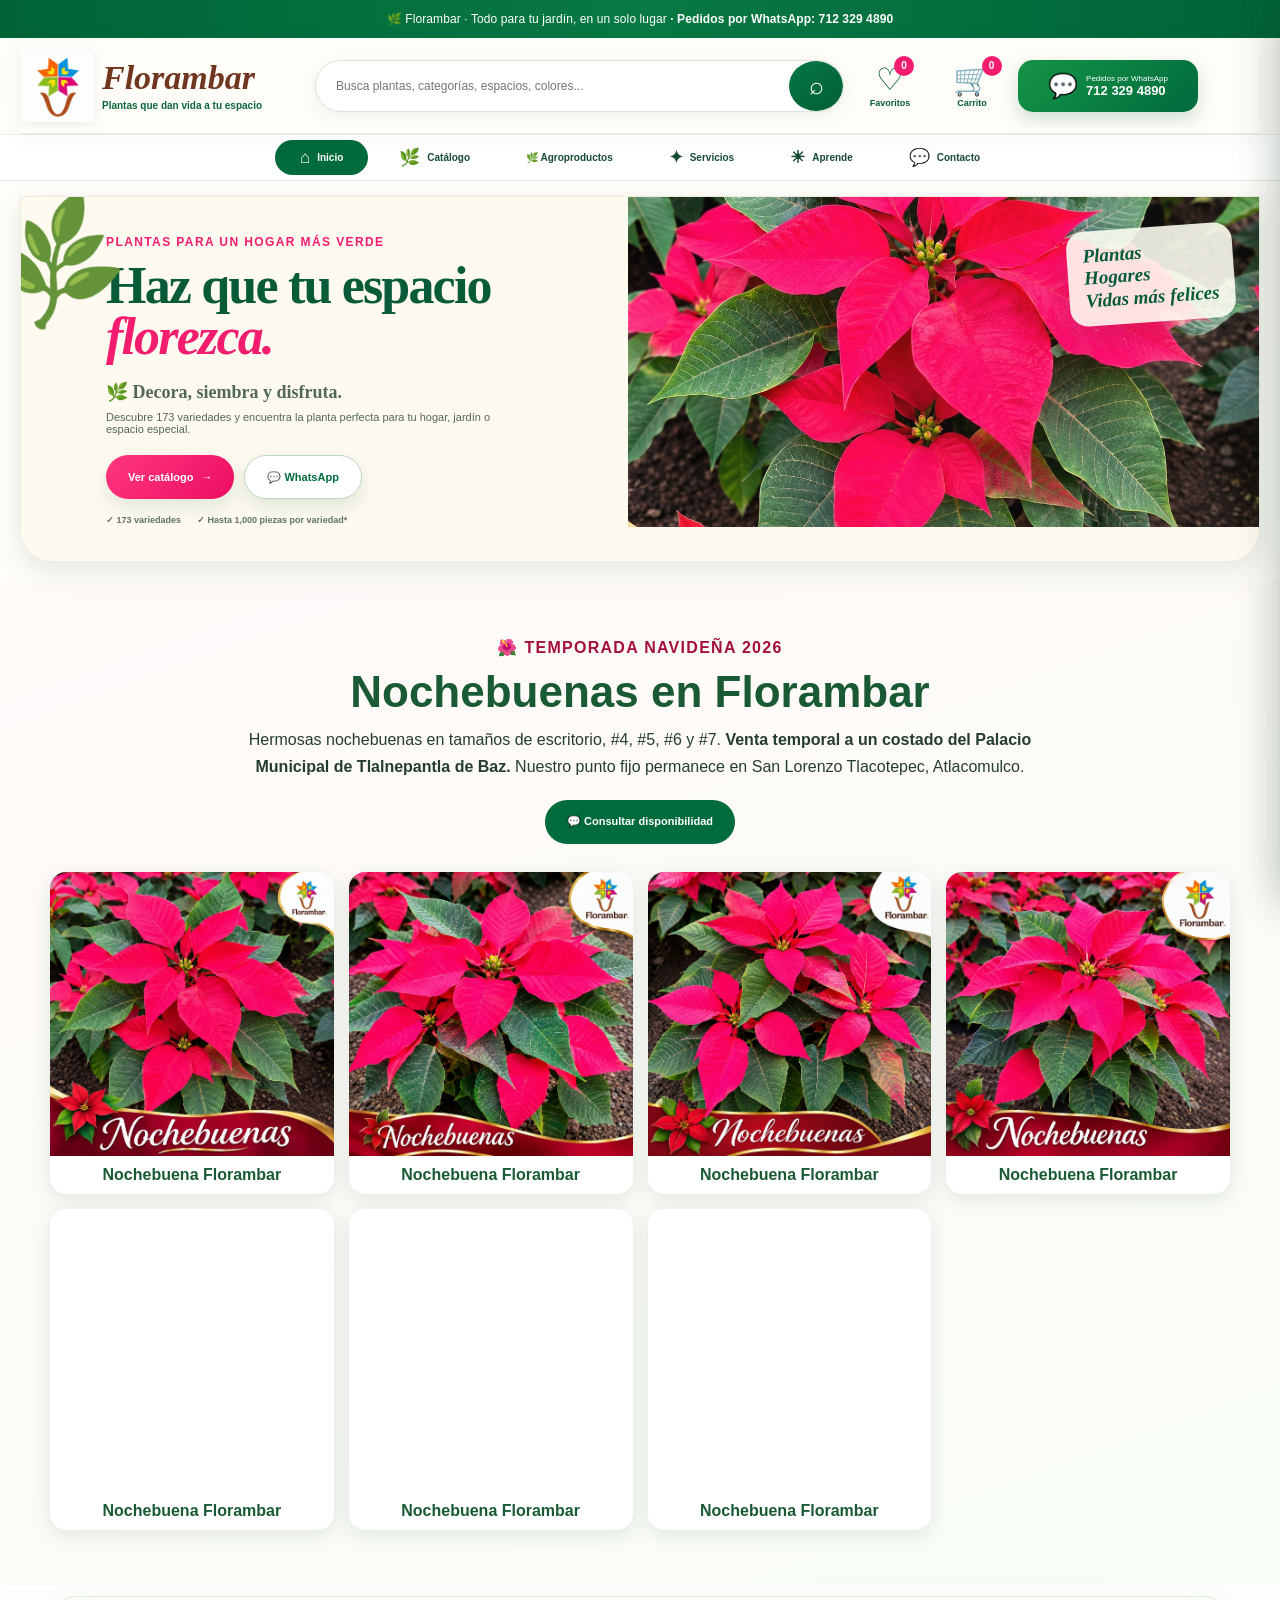
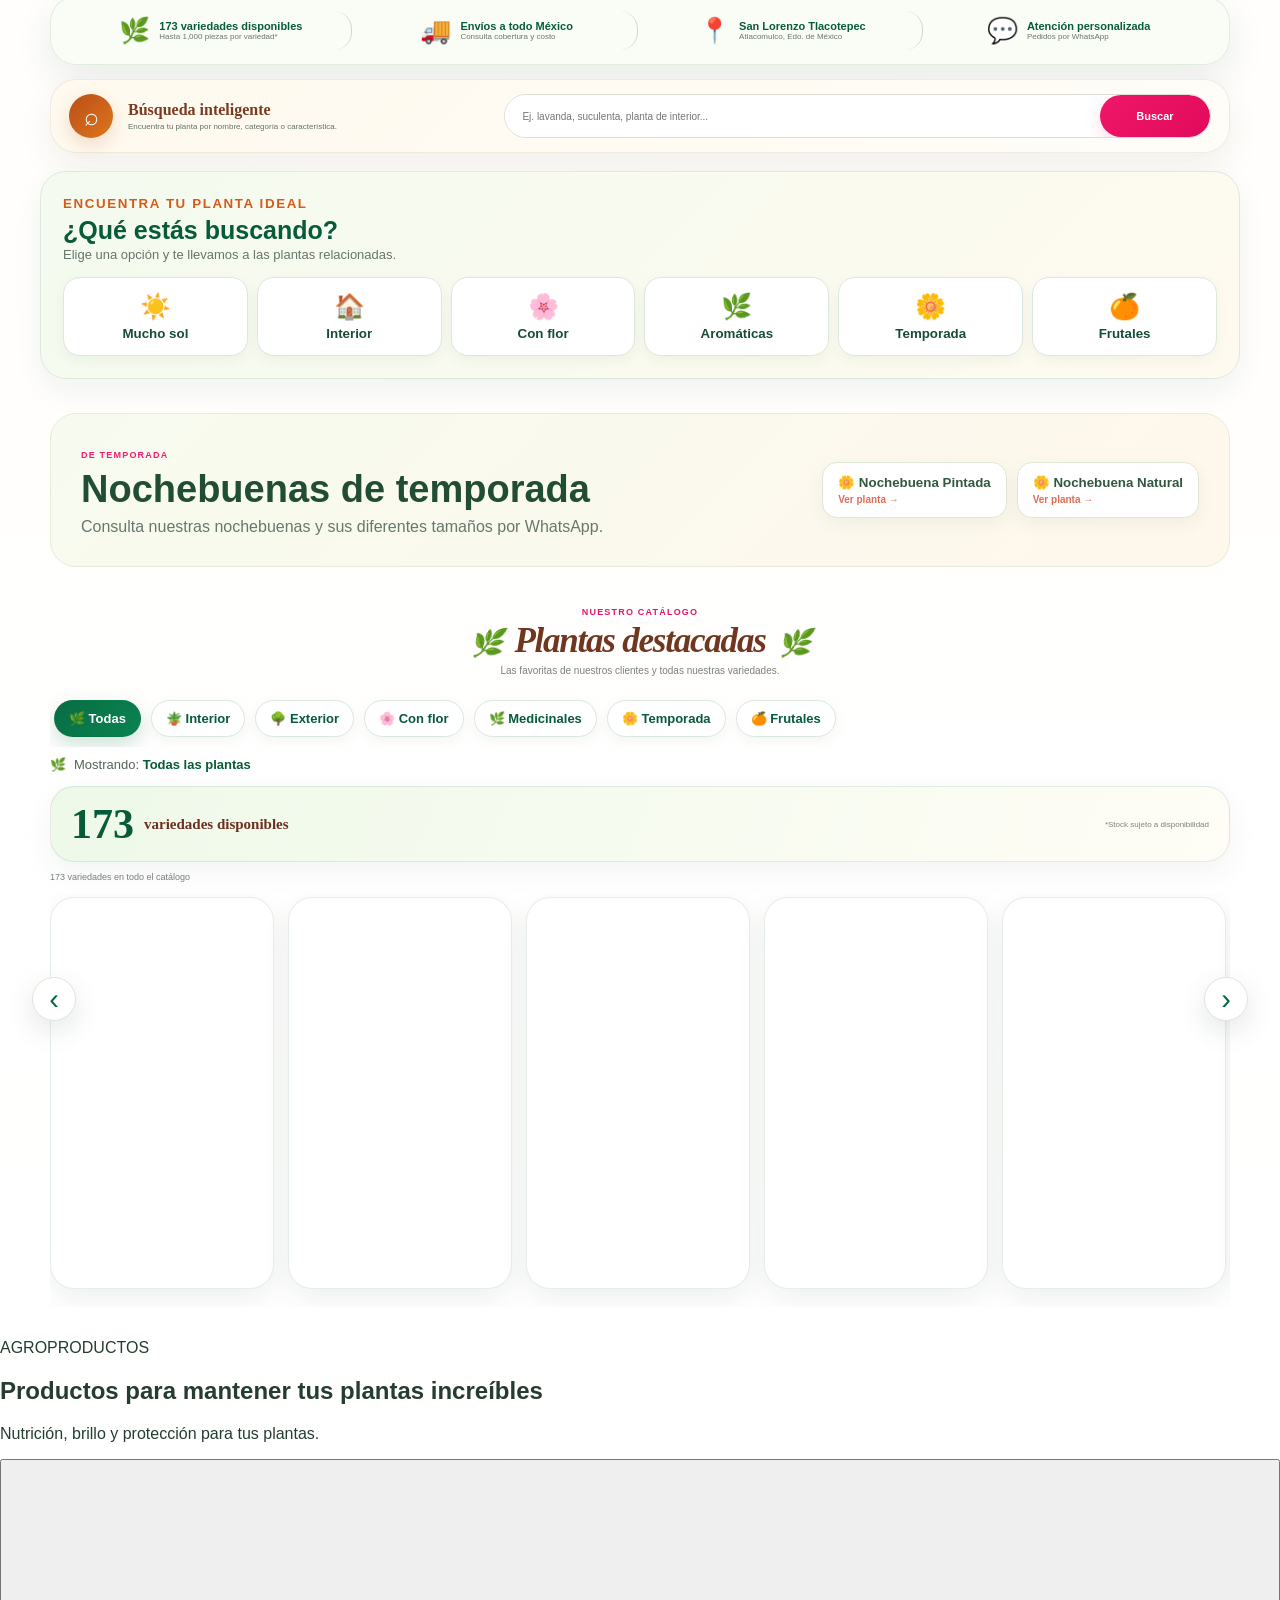
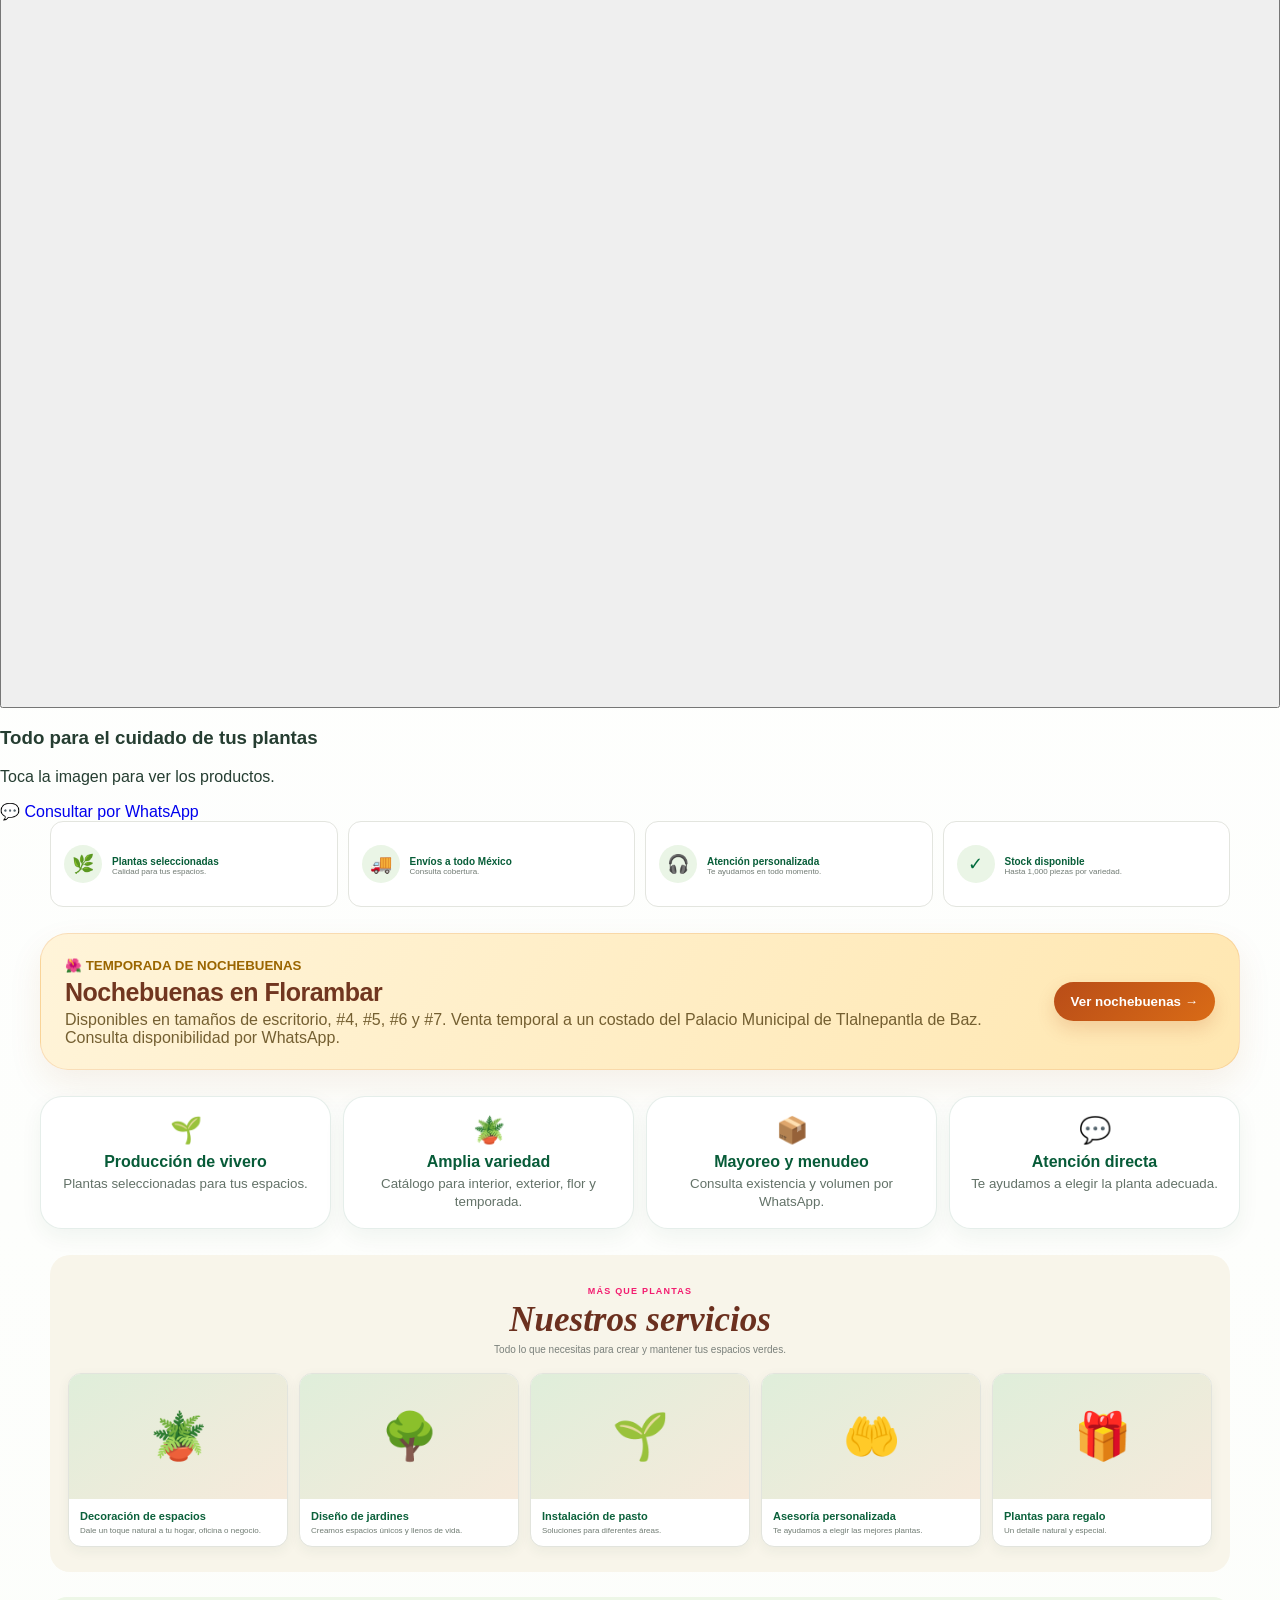
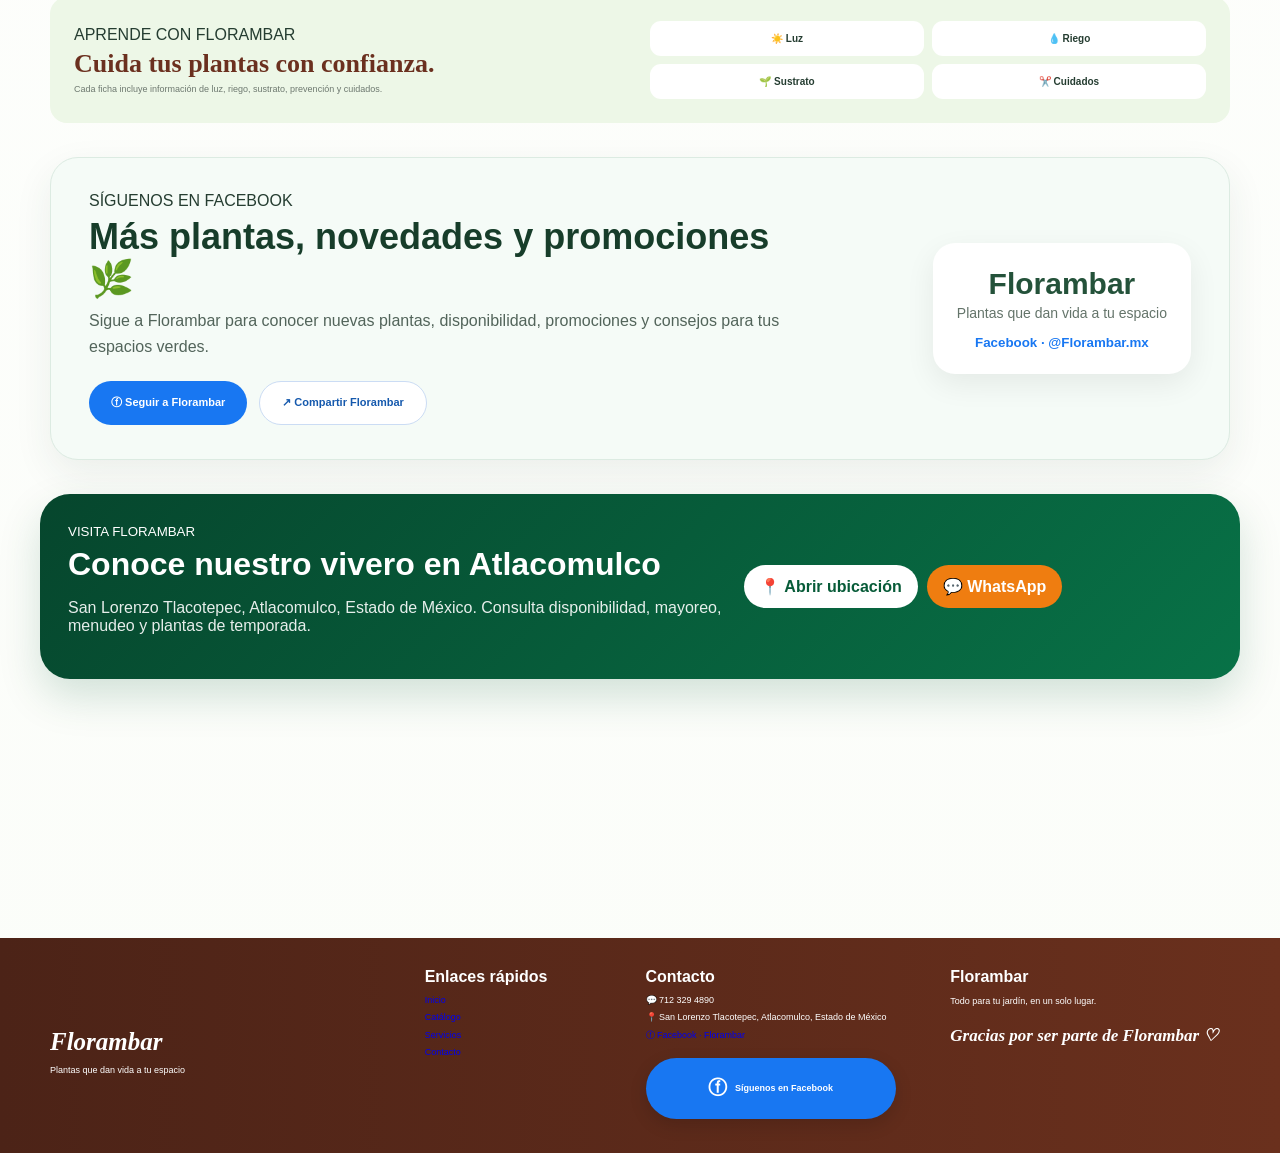
==== commit 5bcd3ef0: "Publicar corrección de carga de fotografías del catálogo" ====
--- a/index.html
+++ b/index.html
@@ -3,7 +3,7 @@
 <section class="hero" id="inicio"><div class="hero-copy"><span class="hero-eyebrow">PLANTAS PARA UN HOGAR MÁS VERDE</span><h1 class="hero-title">Haz que tu espacio <span>florezca.</span></h1><p class="hero-message">🌿 Decora, siembra y disfruta.</p><p class="hero-secondary">Descubre 173 variedades y encuentra la planta perfecta para tu hogar, jardín o espacio especial.</p><div class="hero-actions"><a href="#catalogo" class="btn pink">Ver catálogo <span>→</span></a><a href="https://wa.me/527123294890" class="btn hero-whatsapp-btn" target="_blank" rel="noopener">💬 WhatsApp</a></div><div class="hero-trust"><span>✓ 173 variedades</span><span>✓ Hasta 1,000 piezas por variedad*</span></div></div><div class="hero-art"><div class="hero-glow"></div><div class="plant-pot"></div><div class="hero-floating-card"></div></div></section>
 <section id="temporada-destacada" class="nochebuenas-gallery" aria-label="Nochebuenas disponibles en Florambar"><div class="nochebuenas-intro"><span>🌺 TEMPORADA NAVIDEÑA 2026</span><h2>Nochebuenas en Florambar</h2><p>Hermosas nochebuenas en tamaños de escritorio, #4, #5, #6 y #7. <strong>Venta temporal a un costado del Palacio Municipal de Tlalnepantla de Baz.</strong> Nuestro punto fijo permanece en San Lorenzo Tlacotepec, Atlacomulco.</p><a href="https://wa.me/527123294890?text=Hola%2C%20quiero%20informaci%C3%B3n%20sobre%20las%20nochebuenas" target="_blank" rel="noopener" class="btn green">💬 Consultar disponibilidad</a></div><div class="nochebuenas-grid"><figure><img src="nochebuena-01.jpg" alt="Nochebuena Florambar, fotografía 1" loading="eager"><figcaption>Nochebuena Florambar</figcaption></figure><figure><img src="nochebuena-02.jpg" alt="Nochebuena Florambar, fotografía 2" loading="eager"><figcaption>Nochebuena Florambar</figcaption></figure><figure><img src="nochebuena-03.jpg" alt="Nochebuena Florambar, fotografía 3" loading="lazy"><figcaption>Nochebuena Florambar</figcaption></figure><figure><img src="nochebuena-04.jpg" alt="Nochebuena Florambar, fotografía 4" loading="lazy"><figcaption>Nochebuena Florambar</figcaption></figure><figure><img src="nochebuena-05.jpg" alt="Nochebuena Florambar, fotografía 5" loading="lazy"><figcaption>Nochebuena Florambar</figcaption></figure><figure><img src="nochebuena-06.jpg" alt="Nochebuena Florambar, fotografía 6" loading="lazy"><figcaption>Nochebuena Florambar</figcaption></figure><figure><img src="nochebuena-07.jpg" alt="Nochebuena Florambar, fotografía 7" loading="lazy"><figcaption>Nochebuena Florambar</figcaption></figure></div></section><section class="promo-strip"><div><b>173</b><span>variedades disponibles</span></div><i></i><div><b>1,000</b><span>piezas por variedad*</span></div><i></i><div><b>WhatsApp</b><span>atención directa</span></div></section><section class="category-section"><div class="mini-heading"><span>EXPLORA FLORAMBAR</span><h2>Encuentra tu planta ideal</h2><p>Elige una categoría.</p></div><div class="quick-cats"><button type="button" data-cat="Todos"><span class="cat-circle">🌿</span><b>Todas las plantas</b></button><button type="button" data-cat="Interior"><span class="cat-circle">🪴</span><b>Interior</b></button><button type="button" data-cat="Exterior"><span class="cat-circle">🌳</span><b>Exterior</b></button><button type="button" data-cat="Plantas con flor"><span class="cat-circle">🌸</span><b>Plantas con flor</b></button><button type="button" data-cat="Medicinales y aromáticas"><span class="cat-circle">🌿</span><b>Medicinales y aromáticas</b></button><button type="button" data-cat="Temporada"><span class="cat-circle">🌺</span><b>Temporada</b></button><button type="button" data-cat="Frutales"><span class="cat-circle">🍊</span><b>Frutales</b></button></div></section><section class="store-highlights"><div><span>🌿</span><p><strong>173 variedades disponibles</strong>Hasta 1,000 piezas por variedad*</p></div><div><span>🚚</span><p><strong>Envíos a todo México</strong>Consulta cobertura y costo</p></div><div><span>📍</span><p><strong>San Lorenzo Tlacotepec</strong>Atlacomulco, Edo. de México</p></div><div><span>💬</span><p><strong>Atención personalizada</strong>Pedidos por WhatsApp</p></div></section><section class="smart-search"><div class="search-icon">⌕</div><div class="search-text"><strong>Búsqueda inteligente</strong><small>Encuentra tu planta por nombre, categoría o característica.</small></div><div class="smart-search-field"><input id="catalog-search" type="search" placeholder="Ej. lavanda, suculenta, planta de interior..." autocomplete="off"><button id="catalog-search-btn" type="button">Buscar</button></div></section><section class="catalog-section" id="catalogo"><div class="section-heading catalog-title"><div><span class="section-eyebrow">NUESTRO CATÁLOGO</span><h2>Plantas destacadas</h2><p>Las favoritas de nuestros clientes y todas nuestras variedades.</p></div></div><div class="total-card"><div><strong id="total-number">173</strong><b id="total-label">variedades disponibles</b></div><small>*Stock sujeto a disponibilidad</small></div><div class="catalog-filter-area"><div class="catalog-filter-title"><span>⚙️</span><b>Filtrar catálogo</b></div><div class="filters" id="filters"><button class="active" data-filter="Todos" type="button">Todas</button><button data-filter="Plantas con flor" type="button">Plantas con flor</button><button data-filter="Interior" type="button">Interior</button><button data-filter="Exterior" type="button">Exterior</button><button data-filter="Frutales" type="button">Frutales</button><button data-filter="Medicinales y aromáticas" type="button">Medicinales y aromáticas</button><button data-filter="Huerto" type="button">Huerto</button><button data-filter="Temporada" type="button">Temporada</button></div></div><div class="availability"><span>🌱</span><div><b>Disponibilidad Florambar</b><strong>Hasta 1,000 piezas por variedad</strong><small>*Sujeto a disponibilidad.</small></div></div><div class="results-info" id="results-info"></div><div class="grid" id="catalog-grid"></div><div class="empty" id="empty" hidden><span>🌱</span><h3>No encontramos esa planta</h3><p>Prueba con otro nombre o categoría.</p><button class="btn orange" id="show-all" type="button">Ver todas las variedades</button></div></section><section class="benefits"><div><span class="benefit-icon">🌿</span><p><b>Plantas seleccionadas</b>Calidad para tus espacios.</p></div><div><span class="benefit-icon">🚚</span><p><b>Envíos a todo México</b>Consulta cobertura.</p></div><div><span class="benefit-icon">🎧</span><p><b>Atención personalizada</b>Te ayudamos en todo momento.</p></div><div><span class="benefit-icon">✓</span><p><b>Stock disponible</b>Hasta 1,000 piezas por variedad.</p></div></section><section class="info-section" id="servicios"><div class="section-heading center services-title"><div><span class="section-eyebrow">MÁS QUE PLANTAS</span><h2>Nuestros servicios</h2><p>Todo lo que necesitas para crear y mantener tus espacios verdes.</p></div></div><div class="service-grid"><article><div class="service-image">🪴</div><div class="service-copy"><h3>Decoración de espacios</h3><p>Dale un toque natural a tu hogar, oficina o negocio.</p></div></article><article><div class="service-image">🌳</div><div class="service-copy"><h3>Diseño de jardines</h3><p>Creamos espacios únicos y llenos de vida.</p></div></article><article><div class="service-image">🌱</div><div class="service-copy"><h3>Instalación de pasto</h3><p>Soluciones para diferentes áreas.</p></div></article><article><div class="service-image">🤲</div><div class="service-copy"><h3>Asesoría personalizada</h3><p>Te ayudamos a elegir las mejores plantas.</p></div></article><article><div class="service-image">🎁</div><div class="service-copy"><h3>Plantas para regalo</h3><p>Un detalle natural y especial.</p></div></article></div></section><section class="learn" id="aprende"><div><span class="eyebrow">APRENDE CON FLORAMBAR</span><h2>Cuida tus plantas con confianza.</h2><p>Cada ficha incluye información de luz, riego, sustrato, prevención y cuidados.</p></div><div class="learn-cards"><span>☀️ Luz</span><span>💧 Riego</span><span>🌱 Sustrato</span><span>✂️ Cuidados</span></div></section><section class="facebook-follow" aria-label="Sigue a Florambar en Facebook"><div class="facebook-follow-copy"><span class="eyebrow">SÍGUENOS EN FACEBOOK</span><h2>Más plantas, novedades y promociones 🌿</h2><p>Sigue a Florambar para conocer nuevas plantas, disponibilidad, promociones y consejos para tus espacios verdes.</p><div class="facebook-follow-actions"><a class="btn facebook-btn" href="https://facebook.com/Florambar.mx" target="_blank" rel="noopener">ⓕ Seguir a Florambar</a><a class="btn facebook-share-btn" href="https://www.facebook.com/sharer/sharer.php?u=https%3A%2F%2Fgertonyvazhez-cloud.github.io%2Fflorambar%2F" target="_blank" rel="noopener">↗ Compartir Florambar</a></div></div><div class="facebook-follow-badge"><strong>Florambar</strong><span>Plantas que dan vida a tu espacio</span><small>Facebook · @Florambar.mx</small></div></section><section class="contact" id="contacto"><div><span class="eyebrow">¿BUSCAS UNA PLANTA?</span><h2>Tu próximo espacio verde comienza aquí.</h2><p>Escríbenos y encuentra la planta ideal para ti.</p></div><a class="btn green" href="https://wa.me/527123294890" target="_blank" rel="noopener">💬 Pedir por WhatsApp</a></section></main>
 <footer><div class="footer-brand"><img src="logo.png" alt="Florambar"><b>Florambar</b><span>Plantas que dan vida a tu espacio</span></div><div><b>Enlaces rápidos</b><a href="#inicio">Inicio</a><a href="#catalogo">Catálogo</a><a href="#servicios">Servicios</a><a href="#contacto">Contacto</a></div><div><b>Contacto</b><span>💬 712 329 4890</span><span>📍 San Lorenzo Tlacotepec, Atlacomulco, Estado de México</span><a href="https://facebook.com/Florambar.mx" target="_blank" rel="noopener">ⓕ Facebook · Florambar</a></div><div class="footer-social"><b>Florambar</b><p>Todo para tu jardín, en un solo lugar.</p><p class="footer-thanks">Gracias por ser parte de Florambar ♡</p></div></footer><nav class="mobile-bottom-nav"><a href="#inicio"><span>⌂</span>Inicio</a><a href="#catalogo"><span>🌿</span>Catálogo</a><a href="#servicios"><span>✦</span>Servicios</a><a href="#aprende"><span>☀</span>Aprende</a><a href="#contacto"><span>💬</span>Contacto</a></nav><div class="overlay" id="overlay"></div><aside class="drawer" id="cart-drawer"><button class="close" data-close type="button">×</button><h2>🛒 Tu carrito</h2><div id="cart-items"></div><div class="cart-bottom"><div>Total de productos: <b id="cart-total">0</b></div><button class="btn green full" id="whatsapp-cart" type="button">💬 Pedir por WhatsApp</button><button class="btn ghost full" id="clear-cart" type="button">Vaciar carrito</button></div></aside><aside class="drawer" id="fav-drawer"><button class="close" data-close type="button">×</button><h2>♡ Favoritos</h2><div id="fav-items"></div></aside><div class="modal" id="product-modal"><div class="modal-box"><button class="close" id="modal-close" type="button">×</button><img id="modal-image" alt=""><div class="modal-body"><span id="modal-cat" class="tag"></span><h2 id="modal-name"></h2><em id="modal-scientific"></em><p id="modal-desc"></p><div class="specs"><div><b>☀️ Luz</b><span id="m-light"></span></div><div><b>💧 Riego</b><span id="m-water"></span></div><div><b>🌱 Sustrato</b><span id="m-substrate"></span></div><div><b>🛡️ Prevención</b><span id="m-pests"></span></div><div><b>🌿 Cuidados</b><span id="m-care"></span></div></div><div class="modal-actions"><button class="btn green" id="modal-add" type="button">🛒 Agregar al carrito</button><a class="btn pink" id="modal-wa" target="_blank" rel="noopener">💬 WhatsApp</a></div></div></div></div><div class="toast" id="toast"></div>
-<script src="script.js?v=9"></script><script src="image-upgrades.js?v=8"></script><script src="interaction-fixes.js?v=10"></script><script>
+<script src="script.js?v=10"></script><script src="image-upgrades.js?v=8"></script><script src="interaction-fixes.js?v=10"></script><script>
 (function(){function abrirDesdeFoto(e){var img=e.target&&e.target.closest?e.target.closest('#catalog-grid .product-image-wrap img[data-id]'):null;if(!img)return;e.preventDefault();e.stopPropagation();var card=img.closest('.product-card');var btn=card&&card.querySelector('[data-view]');if(btn){btn.click();return;}if(typeof openModal==='function')openModal(Number(img.getAttribute('data-id')));}document.addEventListener('click',abrirDesdeFoto,true);document.addEventListener('touchend',function(e){var img=e.target&&e.target.closest?e.target.closest('#catalog-grid .product-image-wrap img[data-id]'):null;if(!img)return;e.preventDefault();abrirDesdeFoto(e);},{capture:true,passive:false});})();
 window.addEventListener('load',function(){const btn=document.getElementById('menu-toggle'),nav=document.getElementById('nav');if(!btn||!nav)return;function closeMenu(){nav.classList.remove('open');btn.setAttribute('aria-expanded','false');btn.textContent='☰'}btn.onclick=function(e){e.preventDefault();e.stopPropagation();const opening=!nav.classList.contains('open');nav.classList.toggle('open',opening);btn.setAttribute('aria-expanded',opening?'true':'false');btn.textContent=opening?'×':'☰'};nav.querySelectorAll('a').forEach(a=>a.addEventListener('click',closeMenu));document.addEventListener('click',e=>{if(nav.classList.contains('open')&&!nav.contains(e.target)&&e.target!==btn)closeMenu()})});
 </script><script src="store-upgrades.js?v=3"></script><script src="store-experience.js?v=2"></script></body></html>
--- a/styles.css
+++ b/styles.css
@@ -8,7 +8,7 @@
 *{box-sizing:border-box}html{scroll-behavior:smooth;scroll-padding-top:110px}body{margin:0;min-width:320px;overflow-x:hidden;background:radial-gradient(circle at 50% 0,#fff 0,#fffdf7 58%,#fbf8ee 100%);color:var(--fb-text);font-family:Arial,Helvetica,sans-serif}img{display:block;max-width:100%}.plant-photo-loading{filter:saturate(.75);opacity:.82}
 
 /* TOP + HEADER */
-.topbar{min-height:38px;padding:7px max(20px,calc((100vw - 1240px)/2));display:flex;align-items:center;justify-content:center;gap:12px;background:linear-gradient(90deg,#006437,#087943,#006437);color:#fff;font-size:12px;letter-spacing:.1px}.topbar span:after{content:'  ·  Pedidos por WhatsApp: 712 147 9122';font-weight:800}.topbar strong{display:none}.header{width:min(1240px,calc(100% - 34px));min-height:96px;margin:auto;display:grid;grid-template-columns:285px minmax(310px,1fr) 72px 72px 180px 52px;align-items:center;gap:10px;background:transparent}.brand{display:flex;align-items:center;gap:7px}.brand img{width:75px;height:72px;object-fit:contain}.brand-text strong{display:block;color:var(--fb-brown);font:italic 700 34px/1 Georgia,serif}.brand-text small{display:block;margin-top:5px;color:#0c663e;font-size:10px;font-weight:700}.header-search{height:52px;display:flex;overflow:hidden;border:1px solid #dce2da;border-radius:999px;background:#fff;box-shadow:0 4px 16px rgba(32,74,49,.07)}.header-search input{width:100%;min-width:0;padding:0 20px;border:0;outline:0;background:transparent;font-size:12px}.header-search button{width:54px;flex:0 0 54px;border:0;border-radius:50%;background:linear-gradient(145deg,#087746,#005f36);color:#fff;font-size:25px}.header-action{height:62px;border:0;background:transparent;color:#075e39;display:flex;flex-direction:column;align-items:center;justify-content:center;gap:3px}.header-action-icon{position:relative;font-size:31px;line-height:1}.header-action-icon b{position:absolute;right:-10px;top:-8px;min-width:20px;height:20px;padding:0 5px;border-radius:99px;background:var(--fb-pink);color:#fff;display:grid;place-items:center;font-size:10px}.header-action small{font-size:9px;font-weight:800}.header-whatsapp{min-height:52px;padding:7px 13px;border-radius:15px;background:linear-gradient(135deg,#159447,#006b3d);color:#fff;display:flex;align-items:center;justify-content:center;gap:8px;box-shadow:0 7px 18px rgba(0,105,58,.2)}.header-whatsapp>span{font-size:24px}.header-whatsapp small,.header-whatsapp b{display:block}.header-whatsapp small{font-size:8px}.header-whatsapp b{font-size:13px}.menu-toggle{display:grid;place-items:center;width:48px;height:48px;border:0;border-radius:50%;background:linear-gradient(145deg,#ff3180,#ef0c61);color:#fff;font-size:20px;box-shadow:0 6px 15px rgba(243,29,112,.22)}
+.topbar{min-height:38px;padding:7px max(20px,calc((100vw - 1240px)/2));display:flex;align-items:center;justify-content:center;gap:12px;background:linear-gradient(90deg,#006437,#087943,#006437);color:#fff;font-size:12px;letter-spacing:.1px}.topbar span:after{content:'  ·  Pedidos por WhatsApp: 712 329 4890';font-weight:800}.topbar strong{display:none}.header{width:min(1240px,calc(100% - 34px));min-height:96px;margin:auto;display:grid;grid-template-columns:285px minmax(310px,1fr) 72px 72px 180px 52px;align-items:center;gap:10px;background:transparent}.brand{display:flex;align-items:center;gap:7px}.brand img{width:75px;height:72px;object-fit:contain}.brand-text strong{display:block;color:var(--fb-brown);font:italic 700 34px/1 Georgia,serif}.brand-text small{display:block;margin-top:5px;color:#0c663e;font-size:10px;font-weight:700}.header-search{height:52px;display:flex;overflow:hidden;border:1px solid #dce2da;border-radius:999px;background:#fff;box-shadow:0 4px 16px rgba(32,74,49,.07)}.header-search input{width:100%;min-width:0;padding:0 20px;border:0;outline:0;background:transparent;font-size:12px}.header-search button{width:54px;flex:0 0 54px;border:0;border-radius:50%;background:linear-gradient(145deg,#087746,#005f36);color:#fff;font-size:25px}.header-action{height:62px;border:0;background:transparent;color:#075e39;display:flex;flex-direction:column;align-items:center;justify-content:center;gap:3px}.header-action-icon{position:relative;font-size:31px;line-height:1}.header-action-icon b{position:absolute;right:-10px;top:-8px;min-width:20px;height:20px;padding:0 5px;border-radius:99px;background:var(--fb-pink);color:#fff;display:grid;place-items:center;font-size:10px}.header-action small{font-size:9px;font-weight:800}.header-whatsapp{min-height:52px;padding:7px 13px;border-radius:15px;background:linear-gradient(135deg,#159447,#006b3d);color:#fff;display:flex;align-items:center;justify-content:center;gap:8px;box-shadow:0 7px 18px rgba(0,105,58,.2)}.header-whatsapp>span{font-size:24px}.header-whatsapp small,.header-whatsapp b{display:block}.header-whatsapp small{font-size:8px}.header-whatsapp b{font-size:13px}.menu-toggle{display:grid;place-items:center;width:48px;height:48px;border:0;border-radius:50%;background:linear-gradient(145deg,#ff3180,#ef0c61);color:#fff;font-size:20px;box-shadow:0 6px 15px rgba(243,29,112,.22)}
 .nav{min-height:47px;padding:5px 12px;display:flex;align-items:center;justify-content:center;gap:6px;border-top:1px solid #f0eee7;border-bottom:1px solid #e6e7df;background:rgba(255,255,255,.96)}.nav a{padding:9px 25px;border-radius:999px;color:#174b34;font-size:10px;font-weight:800}.nav a:hover,.nav a.active{background:var(--fb-green);color:#fff}
 
 /* HERO */
